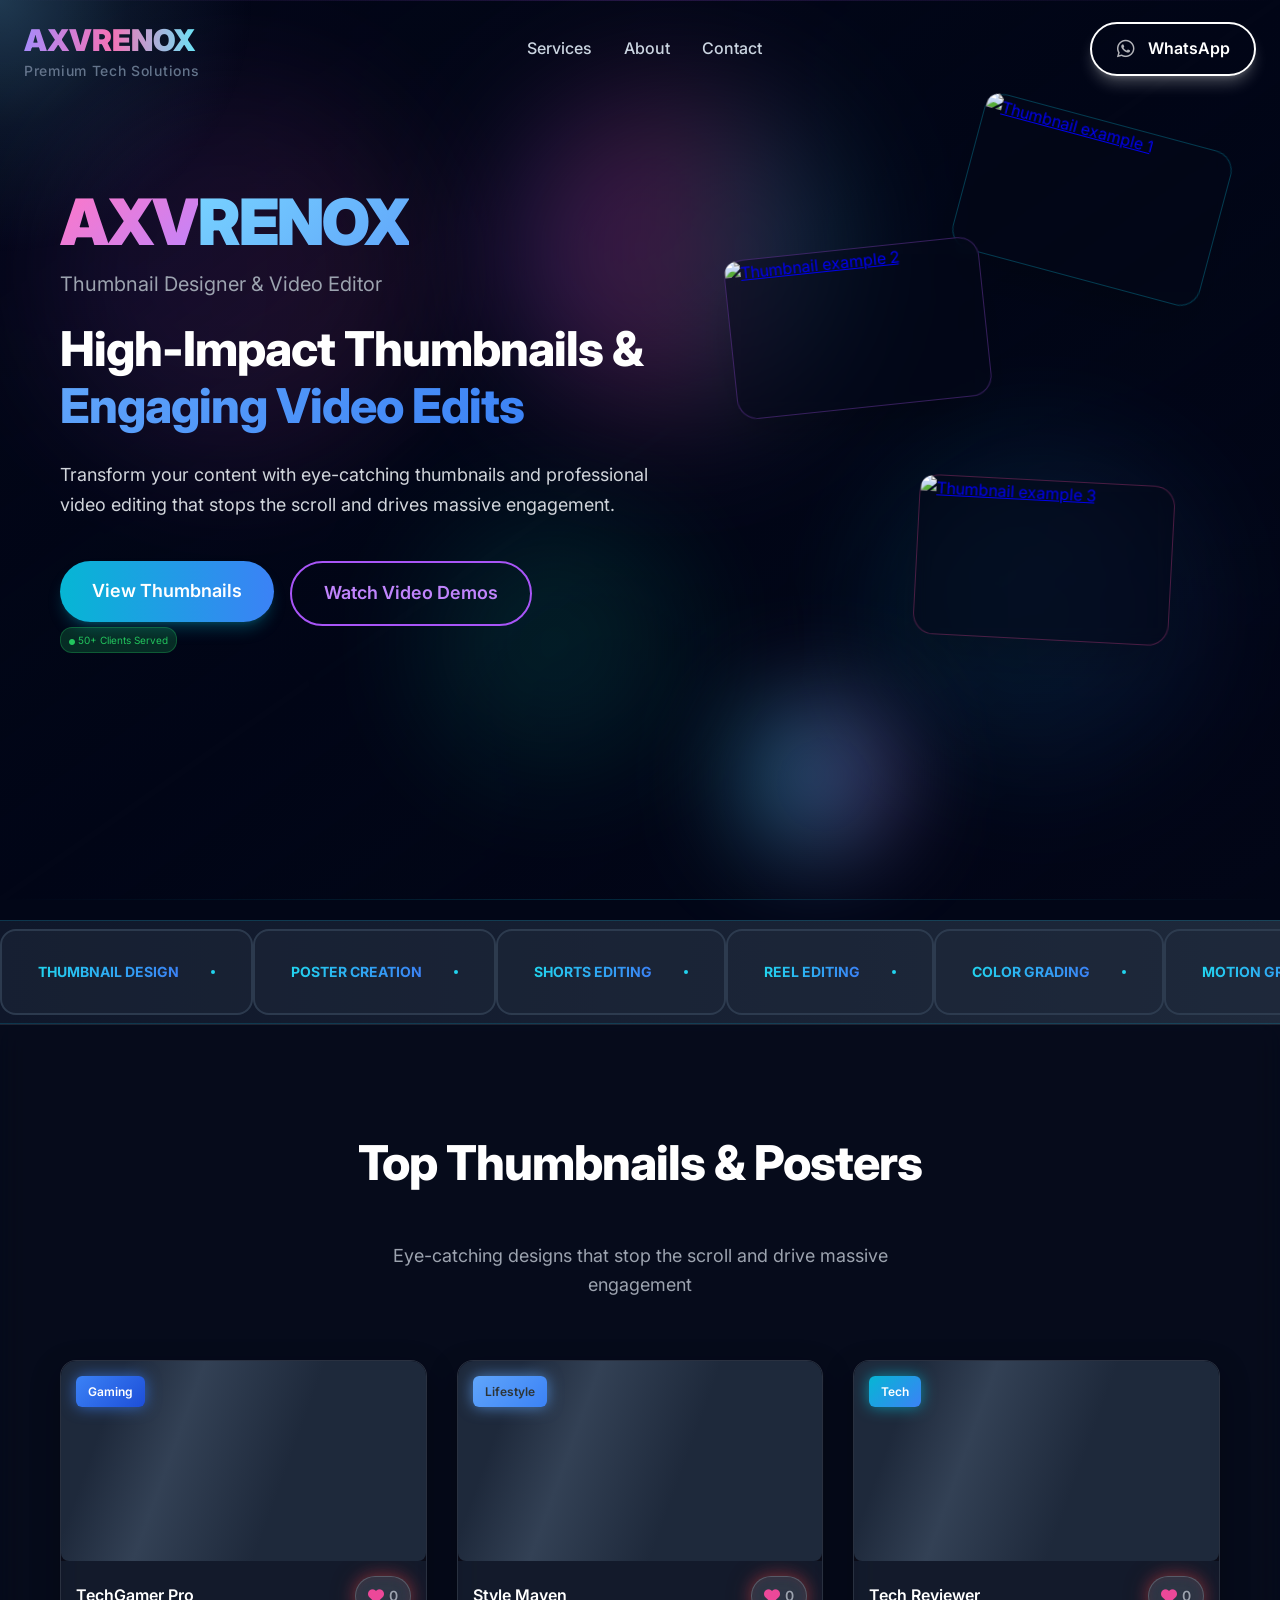
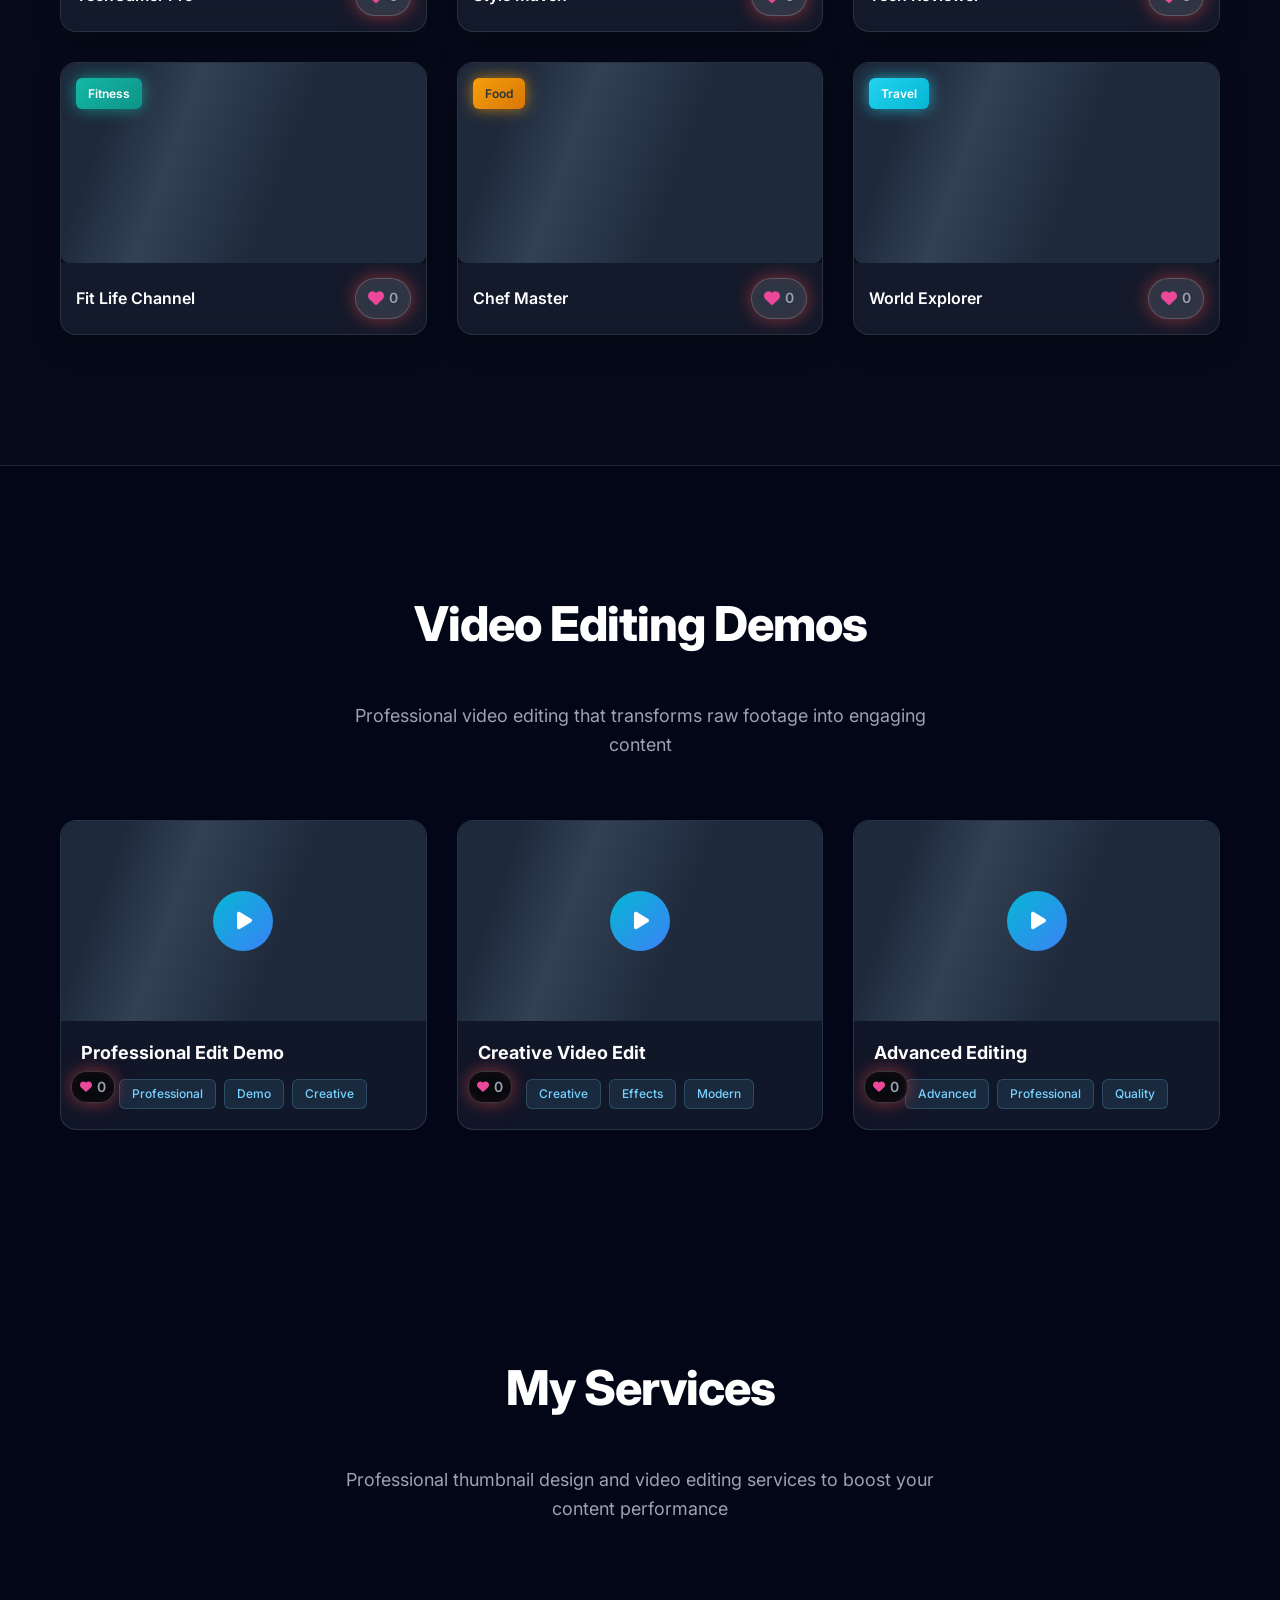
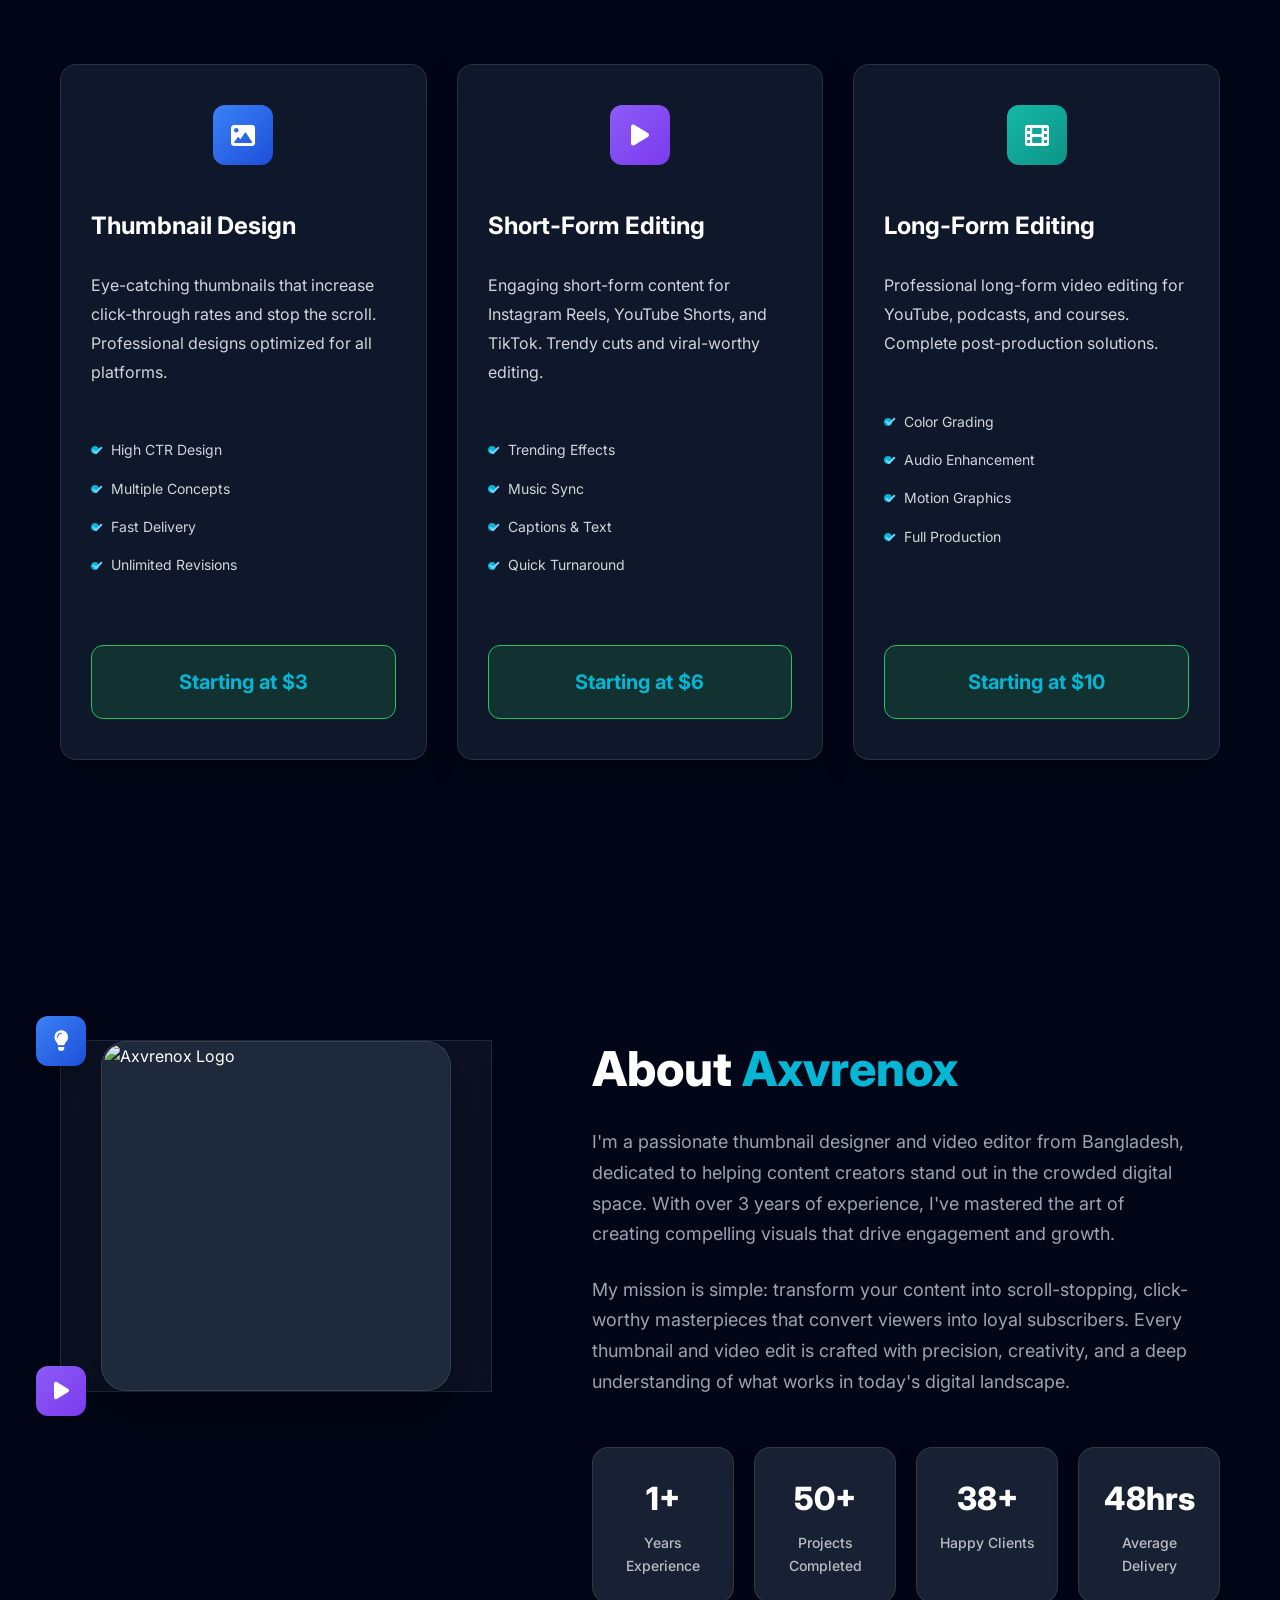
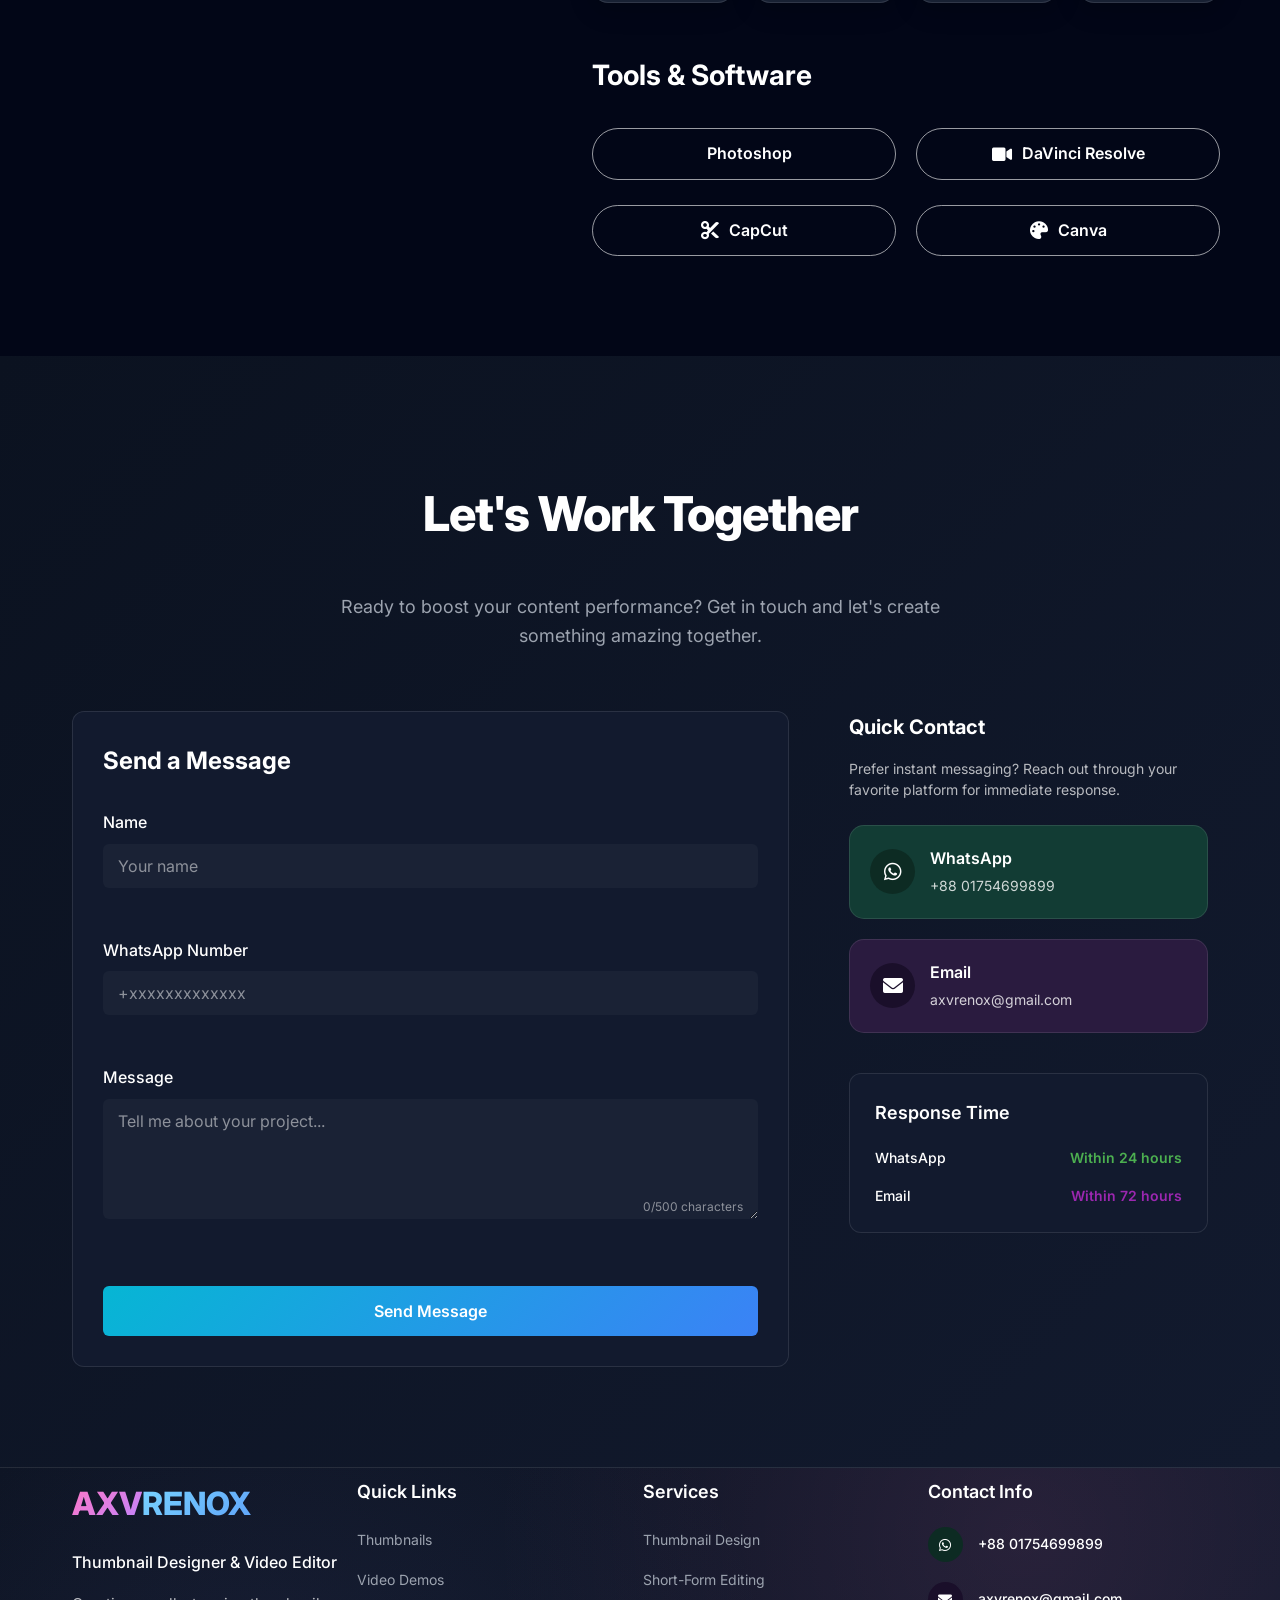
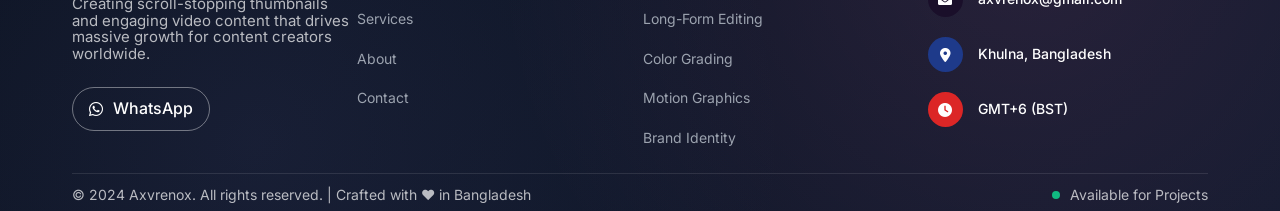
==== index.html @ 0a717daa "Update index.html" ====
<!DOCTYPE html>
<html lang="en">
<head>
    <meta charset="UTF-8">
    <meta name="viewport" content="width=device-width, initial-scale=1.0">
    <title>AXVRENOX - Premium Tech Solutions</title>
    <link rel="stylesheet" href="styles.css">
    <link rel="stylesheet" href="https://cdnjs.cloudflare.com/ajax/libs/font-awesome/6.0.0-beta3/css/all.min.css">
    <link href="https://fonts.googleapis.com/css2?family=Inter:wght@300;400;500;600;700;800;900&display=swap" rel="stylesheet">
</head>
<body>
    <div class="cursor-light"></div>
    <!-- Background Effects & Design Elements -->
    <div class="background-container">
        <!-- Gradient Orbs/Blobs -->
        <div class="fixed inset-0 overflow-hidden pointer-events-none">
            <div class="orb orb-1"></div>
            <div class="orb orb-2"></div>
            <div class="orb orb-3"></div>
    </div>
    
        <!-- Floating Particles - Device Optimized -->
        <div id="floating-particles-container" class="particles-container"></div>

        <!-- Overlay Gradients -->
        <div class="overlay-gradient-1"></div>
        <div class="overlay-gradient-2"></div>

        <!-- Light Effects & Lines -->
        <div class="light-line-top"></div>
        <div class="light-line-bottom"></div>

        <!-- Additional Glow Effects -->
        <div class="fixed pointer-events-none z-30 mix-blend-screen">
            <div class="glow-effect-1"></div>
        </div>
        <div class="fixed pointer-events-none z-31 mix-blend-plus-lighter">
            <div class="glow-effect-2"></div>
        </div>
    </div>
    
    <!-- Header Section -->
    <header class="fixed-header">
        <div class="header-container">
            <div class="header-content">
                <!-- Logo Section -->
                <div class="logo-section">
                    <div class="logo-main-text">
                        AXVRENOX
                    </div>
                    <div class="logo-sub-text">
                        Premium Tech Solutions
                    </div>
                </div>

                <!-- Navigation Menu - Desktop -->
                <nav class="nav-menu desktop-menu">
                    <a href="#services" class="nav-link">
                        services
                        <div class="nav-underline"></div>
                    </a>
                    <a href="#about" class="nav-link">
                        about
                        <div class="nav-underline"></div>
                    </a>
                    <a href="#contact" class="nav-link">
                        contact
                        <div class="nav-underline"></div>
                    </a>
                </nav>

                <!-- WhatsApp Button -->
                <a href="https://wa.me/8801754699899" class="btn-whatsapp" target="_blank">
                    <i class="fab fa-whatsapp"></i>
                    <span>WhatsApp</span>
                </a>
                
                <!-- Mobile Menu Button -->
                <button 
                    id="mobile-menu-button"
                    class="mobile-menu-button">
                    <i class="fas fa-bars" id="menu-icon"></i>
                </button>
            </div>
        </div>
        
        <!-- Mobile Menu Dropdown -->
        <div id="mobile-menu" class="mobile-menu-dropdown">
            <div class="mobile-menu-content">
                <a href="#services" class="mobile-nav-link">Services</a>
                <a href="#about" class="mobile-nav-link">About</a>
                <a href="#contact" class="mobile-nav-link">Contact</a>
                <a href="https://wa.me/8801754699899" class="mobile-nav-link whatsapp-link">
                    <i class="fab fa-whatsapp"></i> WhatsApp
                </a>
            </div>
        </div>
    </header>

    <!-- Hero Section -->
    <section class="hero">
        <div class="container">
            <div class="hero-content">
                <h2 class="hero-title"><span class="gradient-pink-purple">AXV</span><span class="gradient-sky-blue">RENOX</span></h2>
                <p class="hero-subtitle">Thumbnail Designer & Video Editor</p>
                <h3 class="hero-heading">High-Impact Thumbnails & <span class="gradient-blue">Engaging Video Edits</span></h3>
                <p class="hero-text">Transform your content with eye-catching thumbnails and professional video editing that stops the scroll and drives massive engagement.</p>
                <div class="hero-buttons">
                    <a href="#top-thumbnails" class="btn btn-primary">View Thumbnails</a>
                    <a href="#video-demos" class="btn btn-outline">Watch Video Demos</a>
                </div>
                <div class="clients-tag">
                    <span><i class="fas fa-circle"></i> 50+ Clients Served</span>
                </div>
            </div>
            <div class="hero-images">
                <div class="hero-image-card hero-image-1">
                  <a
                  href="javascript:void(0);"
                  data-link="https://github.com/mdismailkhanmahi-droid/Axvrenox-wob/blob/feb5a47e64f06a3850d1d74bdf012735489183fc/jb.png"
                    ><img
                      src="jb.png"
                      alt="Thumbnail example 1"
                  /></a>
                </div>
                <div class="hero-image-card hero-image-2">
                   <a href="javascript:void(0);"
                  data-link="https://github.com/mdismailkhanmahi-droid/Axvrenox-wob/blob/main/kk.png?raw=true"
                    ><img src="kk.png?raw=true" alt="Thumbnail example 2"
                  /></a>
                </div>
                <div class="hero-image-card hero-image-3">
                  <a  href="javascript:void(0);"
                  data-link="https://github.com/mdismailkhanmahi-droid/Axvrenox-wob/blob/main/vs.jpg?raw=true"
                    ><img src="vs.jpg?raw=true" alt="Thumbnail example 3"
                  /></a>
              </div>
            </div>
        </div>
    </section>

    <!-- Scrolling Services Banner -->
    <section class="scrolling-banner">
        <div class="scrolling-content">
            <div class="scrolling-text">
                <div class="service-item">
                    <span>THUMBNAIL DESIGN</span>
                    <div class="separator-dot"></div>
                </div>
                <div class="service-item">
                    <span>POSTER CREATION</span>
                    <div class="separator-dot"></div>
                </div>
                <div class="service-item">
                    <span>SHORTS EDITING</span>
                    <div class="separator-dot"></div>
                </div>
                <div class="service-item">
                    <span>REEL EDITING</span>
                    <div class="separator-dot"></div>
                </div>
                <div class="service-item">
                    <span>COLOR GRADING</span>
                    <div class="separator-dot"></div>
                </div>
                <div class="service-item">
                    <span>MOTION GRAPHICS</span>
                    <div class="separator-dot"></div>
                </div>
                <div class="service-item">
                    <span>BRAND IDENTITY</span>
                    <div class="separator-dot"></div>
                </div>
                <div class="service-item">
                    <span>SOCIAL MEDIA CONTENT</span>
                    <div class="separator-dot"></div>
                </div>
                <!-- Duplicate for seamless loop -->
                <div class="service-item">
                    <span>THUMBNAIL DESIGN</span>
                    <div class="separator-dot"></div>
                </div>
                <div class="service-item">
                    <span>POSTER CREATION</span>
                    <div class="separator-dot"></div>
                </div>
                <div class="service-item">
                    <span>SHORTS EDITING</span>
                    <div class="separator-dot"></div>
                </div>
                <div class="service-item">
                    <span>REEL EDITING</span>
                    <div class="separator-dot"></div>
                </div>
                <div class="service-item">
                    <span>COLOR GRADING</span>
                    <div class="separator-dot"></div>
                </div>
                <div class="service-item">
                    <span>MOTION GRAPHICS</span>
                    <div class="separator-dot"></div>
                </div>
                <div class="service-item">
                    <span>BRAND IDENTITY</span>
                    <div class="separator-dot"></div>
                </div>
                <div class="service-item">
                    <span>SOCIAL MEDIA CONTENT</span>
                    <div class="separator-dot"></div>
                </div>
            </div>
        </div>
    </section>

    <!-- Top Thumbnails Section -->
    <section id="top-thumbnails" class="top-thumbnails">
        <div class="container">
            <h2 class="section-title">Top Thumbnails & Posters</h2>
            <p class="section-subtitle">Eye-catching designs that stop the scroll and drive massive engagement</p>
            <div class="thumbnails-grid sm:grid-cols-1 md:grid-cols-1 lg:grid-cols-3">
                <!-- Row 1 -->
                <div class="thumbnail-card" onclick="openModal(this.getAttribute('data-link'))" data-link="https://github.com/mdismailkhanmahi-droid/Axvrenox-wob/blob/7a96f63a752655a8f21c5dde5aff8fd0759fa363/2.png">
                    <div class="category-tag gaming">Gaming</div>
                    <div class="thumbnail-image">
                        <div class="thumbnail-placeholder"></div>
                        <img src="2.png" alt="Gaming Thumbnail" loading="lazy" onload="this.classList.add('loaded')">
                    </div>
                    <div class="thumbnail-info">
                        <h3 class="thumbnail-title">TechGamer Pro</h3>
                        <div class="like-count" onclick="likePost(event, 0)">
                            <i class="fas fa-heart"></i>
                            <span id="like-count-0">0</span>
                        </div>
                    </div>
                </div>

                <div class="thumbnail-card" onclick="openModal(this.getAttribute('data-link'))" data-link="https://github.com/mdismailkhanmahi-droid/Axvrenox-wob/blob/7a96f63a752655a8f21c5dde5aff8fd0759fa363/pp.png">
                    <div class="category-tag lifestyle">Lifestyle</div>
                    <div class="thumbnail-image">
                        <div class="thumbnail-placeholder"></div>
                        <img src="pp.png" alt="Lifestyle Thumbnail" loading="lazy" onload="this.classList.add('loaded')">
                    </div>
                    <div class="thumbnail-info">
                        <h3 class="thumbnail-title">Style Maven</h3>
                        <div class="like-count" onclick="likePost(event, 1)">
                            <i class="fas fa-heart"></i>
                            <span id="like-count-1">0</span>
                        </div>
                    </div>
                </div>

                <div class="thumbnail-card" onclick="openModal(this.getAttribute('data-link'))" data-link="images/tech-review-placeholder.png">
                    <div class="category-tag tech">Tech</div>
                    <div class="thumbnail-image">
                        <div class="thumbnail-placeholder"></div>
                        <img src="images/tech-review-placeholder.png" alt="Tech Thumbnail" loading="lazy" onload="this.classList.add('loaded')">
                    </div>
                    <div class="thumbnail-info">
                        <h3 class="thumbnail-title">Tech Reviewer</h3>
                        <div class="like-count" onclick="likePost(event, 2)">
                            <i class="fas fa-heart"></i>
                            <span id="like-count-2">0</span>
                        </div>
                    </div>
                </div>

                <!-- Row 2 -->
                <div class="thumbnail-card" onclick="openModal(this.getAttribute('data-link'))" data-link="images/lifestyle-placeholder.png">
                    <div class="category-tag fitness">Fitness</div>
                    <div class="thumbnail-image">
                        <div class="thumbnail-placeholder"></div>
                        <img src="images/lifestyle-placeholder.png" alt="Fitness Thumbnail" loading="lazy" onload="this.classList.add('loaded')">
                    </div>
                    <div class="thumbnail-info">
                        <h3 class="thumbnail-title">Fit Life Channel</h3>
                        <div class="like-count" onclick="likePost(event, 3)">
                            <i class="fas fa-heart"></i>
                            <span id="like-count-3">0</span>
                        </div>
                    </div>
                </div>

                <div class="thumbnail-card" onclick="openModal(this.getAttribute('data-link'))" data-link="images/2.png">
                    <div class="category-tag food">Food</div>
                    <div class="thumbnail-image">
                        <div class="thumbnail-placeholder"></div>
                        <img src="images/2.png" alt="Food Thumbnail" loading="lazy" onload="this.classList.add('loaded')">
                    </div>
                    <div class="thumbnail-info">
                        <h3 class="thumbnail-title">Chef Master</h3>
                        <div class="like-count" onclick="likePost(event, 4)">
                            <i class="fas fa-heart"></i>
                            <span id="like-count-4">0</span>
                        </div>
                    </div>
                </div>

                <div class="thumbnail-card" onclick="openModal(this.getAttribute('data-link'))" data-link="images/pp.png">
                    <div class="category-tag travel">Travel</div>
                    <div class="thumbnail-image">
                        <div class="thumbnail-placeholder"></div>
                        <img src="images/pp.png" alt="Travel Thumbnail" loading="lazy" onload="this.classList.add('loaded')">
                    </div>
                    <div class="thumbnail-info">
                        <h3 class="thumbnail-title">World Explorer</h3>
                        <div class="like-count" onclick="likePost(event, 5)">
                            <i class="fas fa-heart"></i>
                            <span id="like-count-5">0</span>
                        </div>
                    </div>
                </div>
            </div>
        </div>
    </section>

    <!-- Video Editing Demos Section -->
    <section class="video-demos" id="video-demos">
        <div class="container">
            <h2 class="section-title">Video Editing Demos</h2>
            <p class="section-subtitle">Professional video editing that transforms raw footage into engaging content</p>
            <div class="videos-grid">
                <div class="video-card">
                    <div class="video-thumbnail" onclick="playVideo('https://youtube.com/shorts/bL-5ojHOHUE?si=oWGAXgyqFNKCxEkW')">
                        <div class="video-placeholder"></div>
                        <img src="https://img.youtube.com/vi/bL-5ojHOHUE/maxresdefault.jpg" alt="Video Thumbnail" style="width:100%; height:100%; object-fit:cover;" loading="lazy" onload="this.classList.add('loaded')">


                        <div class="play-button">
                            <i class="fas fa-play"></i>
                        </div>
                        <div class="video-duration">1:23</div>
                    </div>
                    <div class="video-info">
                        <div class="like-count video-like" onclick="likePost(event, 6)">
                            <i class="fas fa-heart"></i>
                            <span id="like-count-6">0</span>
                        </div>
                        <h3 class="video-title">Professional Edit Demo</h3>
                        <div class="video-tags">
                            <span class="tag">Professional</span>
                            <span class="tag">Demo</span>
                            <span class="tag">Creative</span>
                        </div>
                    </div>
                </div>

                <div class="video-card">
                    <div class="video-thumbnail" onclick="playVideo('https://www.youtube.com/embed/i5uyH2Z-vLc?autoplay=1')">
                        <div class="video-placeholder"></div>
                        <img src="https://img.youtube.com/vi/i5uyH2Z-vLc/maxresdefault.jpg" alt="Video Thumbnail" style="width:100%; height:100%; object-fit:cover;" loading="lazy" onload="this.classList.add('loaded')">


                        <div class="play-button">
                            <i class="fas fa-play"></i>
                        </div>
                        <div class="video-duration">1:23</div>
                    </div>
                    <div class="video-info">
                        <div class="like-count video-like" onclick="likePost(event, 7)">
                            <i class="fas fa-heart"></i>
                            <span id="like-count-7">0</span>
                        </div>
                        <h3 class="video-title">Creative Video Edit</h3>
                        <div class="video-tags">
                            <span class="tag">Creative</span>
                            <span class="tag">Effects</span>
                            <span class="tag">Modern</span>
                        </div>
                    </div>
                </div>

                <div class="video-card">
                    <div class="video-thumbnail" onclick="playVideo('https://www.youtube.com/embed/i5uyH2Z-vLc?autoplay=1')">
                        <div class="video-placeholder"></div>
                        <img src="https://img.youtube.com/vi/i5uyH2Z-vLc/maxresdefault.jpg" alt="Video Thumbnail" style="width:100%; height:100%; object-fit:cover;" loading="lazy" onload="this.classList.add('loaded')">


                        <div class="play-button">
                            <i class="fas fa-play"></i>
                        </div>
                        <div class="video-duration">1:23</div>
                    </div>
                    <div class="video-info">
                        <div class="like-count video-like" onclick="likePost(event, 8)">
                            <i class="fas fa-heart"></i>
                            <span id="like-count-8">0</span>
                        </div>
                        <h3 class="video-title">Advanced Editing</h3>
                        <div class="video-tags">
                            <span class="tag">Advanced</span>
                            <span class="tag">Professional</span>
                            <span class="tag">Quality</span>
                        </div>
                    </div>
                </div>
            </div>
        </div>
    </section>

    <!-- My Services Section -->
    <section class="my-services" id="services">
        <div class="container">
            <h2 class="section-title">My Services</h2>
            <p class="section-subtitle">Professional thumbnail design and video editing services to boost your content performance</p>
            <div class="services-grid">
                <!-- Card 1: Thumbnail Design -->
                <div class="service-card">
                    <div class="service-icon thumbnail-icon">
                        <i class="fas fa-image"></i>
                    </div>
                    <h3 class="service-title">Thumbnail Design</h3>
                    <p class="service-description">Eye-catching thumbnails that increase click-through rates and stop the scroll. Professional designs optimized for all platforms.</p>
                    <ul class="service-features">
                        <li><i class="fas fa-circle"></i> High CTR Design</li>
                        <li><i class="fas fa-circle"></i> Multiple Concepts</li>
                        <li><i class="fas fa-circle"></i> Fast Delivery</li>
                        <li><i class="fas fa-circle"></i> Unlimited Revisions</li>
                    </ul>
                    <a href="https://wa.me/8801754699899?text=Hi! I'm interested in your Thumbnail Design service starting at $15. Please provide more details." target="_blank" class="service-price whatsapp-price-btn">
                        Starting at $3
                    </a>
                </div>

                <!-- Card 2: Short-Form Editing -->
                <div class="service-card">
                    <div class="service-icon short-form-icon">
                        <i class="fas fa-play"></i>
                    </div>
                    <h3 class="service-title">Short-Form Editing</h3>
                    <p class="service-description">Engaging short-form content for Instagram Reels, YouTube Shorts, and TikTok. Trendy cuts and viral-worthy editing.</p>
                    <ul class="service-features">
                        <li><i class="fas fa-circle"></i> Trending Effects</li>
                        <li><i class="fas fa-circle"></i> Music Sync</li>
                        <li><i class="fas fa-circle"></i> Captions & Text</li>
                        <li><i class="fas fa-circle"></i> Quick Turnaround</li>
                    </ul>
                    <a href="https://wa.me/8801754699899?text=Hi! I'm interested in your Short-Form Editing service starting at $25. Please provide more details." target="_blank" class="service-price whatsapp-price-btn">
                        Starting at $6
                    </a>
                </div>

                <!-- Card 3: Long-Form Editing -->
                <div class="service-card">
                    <div class="service-icon long-form-icon">
                        <i class="fas fa-film"></i>
                    </div>
                    <h3 class="service-title">Long-Form Editing</h3>
                    <p class="service-description">Professional long-form video editing for YouTube, podcasts, and courses. Complete post-production solutions.</p>
                    <ul class="service-features">
                        <li><i class="fas fa-circle"></i> Color Grading</li>
                        <li><i class="fas fa-circle"></i> Audio Enhancement</li>
                        <li><i class="fas fa-circle"></i> Motion Graphics</li>
                        <li><i class="fas fa-circle"></i> Full Production</li>
                    </ul>
                    <a href="https://wa.me/8801754699899?text=Hi! I'm interested in your Long-Form Editing service starting at $50. Please provide more details." target="_blank" class="service-price whatsapp-price-btn">
                        Starting at $10
                    </a>
                </div>
            </div>
        </div>
    </section>

    <!-- About Axvrenox Section -->
    <section class="about-axvrenox" id="about">
        <div class="container">
            <div class="about-content">
                <!-- Left Section: Profile Image -->
                <div class="profile-section">
                    <div class="profile-container">
                        <div class="profile-image">
                        
                            <img  src="logo 2_upscayl_5x_upscayl-standard-4x.png" alt="Axvrenox Logo" class="profile-logo">
                            
                        </div>
                        <!-- Floating Icons -->
                        <div class="floating-icon top-left">
                            <i class="fas fa-lightbulb"></i>
                        </div>
                        <div class="floating-icon bottom-left">
                            <i class="fas fa-play"></i>
                        </div>
                    </div>
                </div>

                <!-- Right Section: Content -->
                <div class="about-text-section">
                    <h2 class="about-title">About <span class="highlight-name">Axvrenox</span></h2>
                    <p class="about-paragraph">I'm a passionate thumbnail designer and video editor from Bangladesh, dedicated to helping content creators stand out in the crowded digital space. With over 3 years of experience, I've mastered the art of creating compelling visuals that drive engagement and growth.</p>
                    <p class="about-paragraph">My mission is simple: transform your content into scroll-stopping, click-worthy masterpieces that convert viewers into loyal subscribers. Every thumbnail and video edit is crafted with precision, creativity, and a deep understanding of what works in today's digital landscape.</p>

                    <!-- Stats Section -->
                    <div class="stats-section">
                        <div class="stats-grid">
                            <div class="stat-card">
                                <div class="stat-number">1+</div>
                                <div class="stat-description">Years Experience</div>
                            </div>
                            <div class="stat-card">
                                <div class="stat-number">50+</div>
                                <div class="stat-description">Projects Completed</div>
                            </div>
                            <div class="stat-card">
                                <div class="stat-number">38+</div>
                                <div class="stat-description">Happy Clients</div>
                            </div>
                            <div class="stat-card">
                                <div class="stat-number">48hrs</div>
                                <div class="stat-description">Average Delivery</div>
                            </div>
                        </div>
                    </div>

                    <!-- Tools & Software Section -->
                    <div class="tools-section">
                        <h3 class="tools-title">Tools & Software</h3>
                        <div class="tools-grid">
                            <div class="tool-pill photoshop">
                                <i class="fab fa-adobe"></i>
                                <span>Photoshop</span>
                            </div>
                            <div class="tool-pill davinci">
                                <i class="fas fa-video"></i>
                                <span>DaVinci Resolve</span>
                            </div>
                            <div class="tool-pill capcut">
                                <i class="fas fa-cut"></i>
                                <span>CapCut</span>
                            </div>
                            <div class="tool-pill canva">
                                <i class="fas fa-palette"></i>
                                <span>Canva</span>
                            </div>
                        </div>
                    </div>
                </div>
            </div>
        </div>
    </section>

    <!-- Contact Section - Mobile Optimized -->
    <section class="contact-section" id="contact">
        <div class="container sm:px-4 md:px-6 lg:px-8">
            <h2 class="section-title sm:text-center">Let's Work Together</h2>
            <p class="section-subtitle sm:text-center">Ready to boost your content performance? Get in touch and let's create something amazing together.</p>
            
            <div class="contact-content sm:grid-cols-1 md:grid-cols-2 lg:grid-cols-2">
                <!-- Left Column: Contact Form -->
                <div class="contact-form-column sm:w-full">
                    <div class="contact-form-container">
                        <h3 class="form-title sm:text-center md:text-left">Send a Message</h3>
                        <form id="contact-form" class="contact-form">
                            <div class="form-group sm:py-2">
                                <label for="name">Name</label>
                                <input type="text" id="name" name="name" placeholder="Your name" required class="sm:w-full">
                            </div>
                            <div class="form-group sm:py-2">
                                <label for="whatsapp">WhatsApp Number</label>
                                <input type="tel" id="whatsapp" name="whatsapp" placeholder="+xxxxxxxxxxxxx" required class="sm:w-full">
                            </div>
                            <div class="form-group sm:py-2">
                                <label for="message">Message</label>
                                <div class="textarea-container sm:w-full">
                                    <textarea id="message" name="message" placeholder="Tell me about your project..." maxlength="500" required class="sm:w-full"></textarea>
                                    <div class="char-counter">0/500 characters</div>
                                </div>
                            </div>
                            <button type="button" id="send-button" class="send-button sm:w-full md:w-auto">Send Message</button>
                        </form>
                    </div>
                </div>

                <!-- Right Column: Quick Contact & Response Time -->
                <div class="contact-info-column sm:w-full sm:mt-6">
                    <!-- Quick Contact Section -->
                    <div class="quick-contact">
                        <h3 class="quick-contact-title sm:text-center md:text-left">Quick Contact</h3>
                        <p class="quick-contact-subtext sm:text-center md:text-left">Prefer instant messaging? Reach out through your favorite platform for immediate response.</p>
                        
                        <div class="contact-cards sm:flex-col md:flex-row">
                            <!-- WhatsApp Card -->
                            <a href="https://wa.me/8801754699899" target="_blank" class="contact-card whatsapp-card sm:w-full md:w-auto">
                                <div class="contact-icon whatsapp-icon">
                                    <i class="fab fa-whatsapp"></i>
                                </div>
                                <div class="contact-details">
                                    <div class="contact-label">WhatsApp</div>
                                    <div class="contact-value">+88 01754699899</div>
                                </div>
                            </a>

                            <!-- Email Card -->
                            <a href="https://mail.google.com/mail/u/0/?tab=rm&ogbl#inbox?compose=PNRMKdprppCNspjzkqkRJxtVhgZhTcTTrwplGgpwcbpRbsHtxlvXXzFJrjjsFNWztrnfKbqrvgwccSB" class="contact-card email-card sm:w-full md:w-auto sm:mt-4 md:mt-0">
                                <div class="contact-icon email-icon">
                                    <i class="fas fa-envelope"></i>
                                </div>
                                <div class="contact-details">
                                    <div class="contact-label">Email</div>
                                    <div class="contact-value">axvrenox@gmail.com</div>
                                </div>
                            </a>
                        </div>
                    </div>

                    <!-- Response Time Box -->
                    <div class="response-time-box">
                        <h3 class="response-time-title">Response Time</h3>
                        <div class="response-time-rows">
                            <div class="response-time-row">
                                <span class="response-platform">WhatsApp</span>
                                <span class="response-time whatsapp-time">Within 24 hours</span>
                            </div>
                            <div class="response-time-row">
                                <span class="response-platform">Email</span>
                                <span class="response-time email-time">Within 72 hours</span>
                            </div>
                        </div>
                    </div>
                </div>
            </div>
        </div>
    </section>

    <!-- Footer Section - Mobile Optimized -->
    <footer class="footer">
        <div class="container sm:px-4 md:px-6 lg:px-8">
            <div class="footer-main sm:grid-cols-1 md:grid-cols-2 lg:grid-cols-4">
                <!-- Left Column: Company Info -->
                <div class="footer-column company-info sm:w-full sm:text-center md:text-left">
                    <h3 class="footer-logo"><span class="gradient-pink-purple">AXV</span><span class="gradient-sky-blue">RENOX</span></h3>
                    <p class="footer-subtitle">Thumbnail Designer & Video Editor</p>
                    <p class="footer-description">Creating scroll-stopping thumbnails and engaging video content that drives massive growth for content creators worldwide.</p>
                    <a href="https://wa.me/8801754699899" target="_blank" class="footer-whatsapp-btn sm:w-full md:w-auto">
                        <i class="fab fa-whatsapp"></i>
                        WhatsApp
                    </a>
                </div>

                <!-- Middle Column: Quick Links -->
                <div class="footer-column quick-links sm:w-full sm:text-center md:text-left sm:mt-6 md:mt-0">
                    <h4 class="footer-heading">Quick Links</h4>
                    <ul class="footer-links sm:flex sm:flex-wrap sm:justify-center md:block">
                        <li class="sm:px-2 md:px-0"><a href="#top-thumbnails">Thumbnails</a></li>
                        <li class="sm:px-2 md:px-0"><a href="#video-demos">Video Demos</a></li>
                        <li class="sm:px-2 md:px-0"><a href="#services">Services</a></li>
                        <li class="sm:px-2 md:px-0"><a href="#about">About</a></li>
                        <li class="sm:px-2 md:px-0"><a href="#contact">Contact</a></li>
                    </ul>
                </div>

                <!-- Right Column: Services -->
                <div class="footer-column services-links sm:w-full sm:text-center md:text-left sm:mt-6 md:mt-0">
                    <h4 class="footer-heading">Services</h4>
                    <ul class="footer-links sm:flex sm:flex-wrap sm:justify-center md:block">
                        <li class="sm:px-2 md:px-0"><a href="#">Thumbnail Design</a></li>
                        <li class="sm:px-2 md:px-0"><a href="#">Short-Form Editing</a></li>
                        <li class="sm:px-2 md:px-0"><a href="#">Long-Form Editing</a></li>
                        <li class="sm:px-2 md:px-0"><a href="#">Color Grading</a></li>
                        <li class="sm:px-2 md:px-0"><a href="#">Motion Graphics</a></li>
                        <li class="sm:px-2 md:px-0"><a href="#">Brand Identity</a></li>
                    </ul>
                </div>

                <!-- Far Right Column: Contact Info -->
                <div class="footer-column contact-info sm:w-full sm:text-center md:text-left sm:mt-6 md:mt-0">
                    <h4 class="footer-heading">Contact Info</h4>
                    <div class="contact-info-items sm:flex sm:flex-col sm:items-center md:items-start">
                        <a href="https://wa.me/8801754699899" target="_blank" class="contact-item">
                            <div class="contact-icon whatsapp-icon">
                                <i class="fab fa-whatsapp"></i>
                            </div>
                            <span>+88 01754699899</span>
                        </a>
                        <div class="contact-item">
                            <div class="contact-icon email-icon">
                                <i class="fas fa-envelope"></i>
                            </div>
                            <span>axvrenox@gmail.com</span>
                        </div>
                        <div class="contact-item">
                            <div class="contact-icon location-icon">
                                <i class="fas fa-map-marker-alt"></i>
                            </div>
                            <span>Khulna, Bangladesh</span>
                        </div>
                        <div class="contact-item">
                            <div class="contact-icon timezone-icon">
                                <i class="fas fa-clock"></i>
                            </div>
                            <span>GMT+6 (BST)</span>
                        </div>
                    </div>
                </div>
            </div>

            <!-- Footer Bottom Line -->
            <div class="footer-bottom sm:flex-col md:flex-row sm:text-center md:text-left">
                <div class="footer-copyright">
                    &copy; 2024 Axvrenox. All rights reserved. | Crafted with &hearts; in Bangladesh
                </div>
                <div class="footer-status">
                    <span class="status-dot"></span>
                    Available for Projects
                </div>
            </div>
        </div>
    </footer>

    <!-- Scroll to Top Button -->
    <a href="#" class="scroll-to-top">
        <i class="fas fa-arrow-up"></i>
    </a>

    <script>
        // Create light particles and floating effects
        document.addEventListener('DOMContentLoaded', function() {
            const particlesContainer = document.getElementById('floating-particles-container');
            if (particlesContainer) {
                const numParticles = 30;
                for (let i = 0; i < numParticles; i++) {
                    let particle = document.createElement('div');
                    particle.classList.add('floating-particle');
                    particle.style.left = `${Math.random() * 100}%`;
                    particle.style.top = `${Math.random() * 100}%`;
                    particle.style.animationDelay = `${Math.random() * 20}s`;
                    particle.style.animationDuration = `${Math.random() * 10 + 15}s`;
                    particlesContainer.appendChild(particle);
                }
            }

            // Character counter for message textarea
            const messageTextarea = document.getElementById('message');
            const charCounter = document.querySelector('.char-counter');
            
            if (messageTextarea && charCounter) {
                messageTextarea.addEventListener('input', function() {
                    const currentLength = this.value.length;
                    charCounter.textContent = `${currentLength}/500 characters`;
                });
            }

            // Cursor light effect
            const cursorLight = document.querySelector('.cursor-light');
            if (cursorLight) {
                document.addEventListener('mousemove', function(e) {
                    cursorLight.style.left = e.clientX + 'px';
                    cursorLight.style.top = e.clientY + 'px';
                });
            }

            // Header scroll effect
            const header = document.querySelector('.fixed-header');
            if (header) {
                window.addEventListener('scroll', function() {
                    if (window.scrollY > 50) {
                        header.classList.add('scrolled');
                    } else {
                        header.classList.remove('scrolled');
                    }
                });
            }

            // Contact form submission with mailto
            const sendButton = document.getElementById('send-button');

            if (sendButton) {
                sendButton.addEventListener('click', function() {
                    const name = document.getElementById('name').value.trim();
                    const whatsapp = document.getElementById('whatsapp').value.trim();
                    const message = document.getElementById('message').value.trim();

                    if (name === '' || whatsapp === '' || message === '') {
                        alert('Please fill out all fields before sending.');
                        return;
                    }

                    // Clean WhatsApp number (remove spaces, dashes, etc.)
                    const cleanNumber = whatsapp.replace(/[^\d+]/g, '');
                    
                    // Construct WhatsApp message
                    const whatsappMessage = `Hi! My name is ${name}.\n\n${message}\n\nMy WhatsApp: ${whatsapp}`;
                    
                    // Create WhatsApp link to your number
                    const whatsappLink = `https://wa.me/8801754699899?text=${encodeURIComponent(whatsappMessage)}`;
                    
                    // Open WhatsApp
                    window.open(whatsappLink, '_blank');
                });
            }

            // Smooth scroll for in-page anchor links
            const anchorLinks = document.querySelectorAll('a[href^="#"]');
            anchorLinks.forEach(link => {
                link.addEventListener('click', function(e) {
                    const targetId = this.getAttribute('href');
                    if (targetId && targetId.length > 1) {
                        const targetEl = document.querySelector(targetId);
                        if (targetEl) {
                            e.preventDefault();
                            targetEl.scrollIntoView({ behavior: 'smooth', block: 'start' });
                        }
                    }
                });
            });

            // Scroll to top button functionality
            const scrollToTopBtn = document.querySelector('.scroll-to-top');

            if (scrollToTopBtn) {
                window.addEventListener('scroll', () => {
                    if (window.scrollY > 300) {
                        scrollToTopBtn.classList.add('visible');
                    } else {
                        scrollToTopBtn.classList.remove('visible');
                    }
                });

                // The existing smooth scroll handler doesn't cover href="#", so this is safe.
                scrollToTopBtn.addEventListener('click', (e) => {
                    e.preventDefault();
                    window.scrollTo({
                        top: 0,
                        behavior: 'smooth'
                    });
                });
            }
        });
    </script>
    <!-- Image Modal -->
    <div id="imageModal" class="modal" onclick="closeModal()">
        <div class="modal-content">
            <span class="close" onclick="closeModal()">&times;</span>
            <img id="modalImage" src="" alt="Large view" onclick="toggleZoom(event)">
        </div>
    </div>

    <script>
        let isZoomed = false;

        function openModal(imageSrc) {
            const modal = document.getElementById('imageModal');
            const modalImg = document.getElementById('modalImage');
            modal.style.display = 'block';
            
            // Handle invalid URLs
            if (!imageSrc || imageSrc === 'http/jgy6vt6f/huvy67f') {
                console.error('Invalid image source:', imageSrc);
                imageSrc = 'images/placeholder.txt'; // Fallback to placeholder
            }
            
            // Process GitHub URLs to get raw content
            if (imageSrc && imageSrc.includes('github.com') && !imageSrc.includes('raw.true')) {
                // Convert GitHub blob URLs to raw URLs
                imageSrc = imageSrc.replace('github.com', 'raw.githubusercontent.com')
                                  .replace('/blob/', '/');
            }
            
            modalImg.src = imageSrc;
            isZoomed = false;
            modalImg.style.transform = 'scale(1)';
            modalImg.style.cursor = 'zoom-in';
            
            // Set modal to full screen
            modal.style.width = '100%';
            modal.style.height = '100%';
            modal.style.backgroundColor = 'rgba(0, 0, 0, 0.9)';
            
            // Center the image
            modalImg.style.position = 'absolute';
            modalImg.style.top = '50%';
            modalImg.style.left = '50%';
            modalImg.style.transform = 'translate(-50%, -50%)';
            modalImg.style.maxHeight = '90vh';
            modalImg.style.maxWidth = '90vw';
        }

        function closeModal() {
            const modal = document.getElementById('imageModal');
            const modalContent = modal.querySelector('.modal-content');
            
            // Stop video playback if there's an iframe
            const iframe = modalContent.querySelector('iframe');
            if (iframe) {
                // Store the current src for reference
                const currentSrc = iframe.src;
                
                // Clear the src to stop playback
                iframe.src = '';
                
                // Optionally restore the src without autoplay for cached reference
                // This is commented out as we don't need to restore it when closing
                // iframe.src = currentSrc.replace('autoplay=1', 'autoplay=0');
            }
            
            modal.style.display = 'none';
            isZoomed = false;
        }

        function toggleZoom(event) {
            event.stopPropagation();
            const modalImg = document.getElementById('modalImage');
            const rect = modalImg.getBoundingClientRect();
            
            // Calculate mouse position relative to image
            const x = ((event.clientX - rect.left) / rect.width) * 100;
            const y = ((event.clientY - rect.top) / rect.height) * 100;
            
            if (!isZoomed) {
                modalImg.style.transform = 'scale(2)';
                modalImg.style.transformOrigin = `${x}% ${y}%`;
                modalImg.style.cursor = 'zoom-out';
                isZoomed = true;
            } else {
                modalImg.style.transform = 'scale(1)';
                modalImg.style.transformOrigin = 'center center';
                modalImg.style.cursor = 'zoom-in';
                isZoomed = false;
            }
        }

        // Like functionality - Unlimited likes allowed
        function likePost(event, postId) {
            event.stopPropagation(); // Prevent modal from opening
            
            const likeCountElement = document.getElementById(`like-count-${postId}`);
            const heartIcon = event.currentTarget.querySelector('i');
            
            // Get current count from localStorage or start at 0
            let currentCount = parseInt(localStorage.getItem(`likes-${postId}`) || '0');
            
            // Increment count
            currentCount++;
            
            // Update display
            likeCountElement.textContent = currentCount;
            
            // Save to localStorage - only save count, not user liked status
            localStorage.setItem(`likes-${postId}`, currentCount.toString());
            
            // Add heart animation
            heartIcon.style.color = '#ef4444';
            heartIcon.style.transform = 'scale(1.2)';
            
            setTimeout(() => {
                heartIcon.style.transform = 'scale(1)';
                // Reset heart color after animation
                setTimeout(() => {
                    heartIcon.style.color = '';
                }, 300);
            }, 200);
        }

        // Show warning message
        function showWarningMessage(message) {
            // Remove existing warning if any
            const existingWarning = document.getElementById('warning-message');
            if (existingWarning) {
                existingWarning.remove();
            }

            // Create warning element
            const warningDiv = document.createElement('div');
            warningDiv.id = 'warning-message';
            warningDiv.textContent = message;
            warningDiv.style.cssText = `
                position: fixed;
                top: 50%;
                left: 50%;
                transform: translate(-50%, -50%);
                background: rgba(239, 68, 68, 0.9);
                color: white;
                padding: 20px 30px;
                border-radius: 10px;
                font-size: 16px;
                font-weight: 600;
                z-index: 10000;
                box-shadow: 0 10px 30px rgba(0, 0, 0, 0.3);
                backdrop-filter: blur(10px);
                animation: fadeInOut 3s ease-in-out;
            `;

            document.body.appendChild(warningDiv);

            // Remove warning after 3 seconds
            setTimeout(() => {
                if (warningDiv) {
                    warningDiv.remove();
                }
            }, 3000);
        }

        // Load like counts on page load
        document.addEventListener('DOMContentLoaded', function() {
            // Load like counts
            for (let i = 0; i < 9; i++) {
                const savedCount = localStorage.getItem(`likes-${i}`) || '0';
                const likeElement = document.getElementById(`like-count-${i}`);
                if (likeElement) {
                    likeElement.textContent = savedCount;
                }
            }
            
            // Update all video thumbnails with YouTube thumbnails
            updateVideoThumbnails();
        });
        
        // Function to update video thumbnails with YouTube thumbnails
        function updateVideoThumbnails() {
            const videoThumbnails = document.querySelectorAll('.video-thumbnail');
            
            videoThumbnails.forEach(thumbnail => {
                const videoSrc = thumbnail.getAttribute('onclick');
                if (videoSrc && videoSrc.includes('playVideo')) {
                    // Extract the URL from the onclick attribute
                    const urlMatch = videoSrc.match(/playVideo\('([^']*)'\)/);
                    if (urlMatch && urlMatch[1]) {
                        const videoUrl = urlMatch[1];
                        let videoId = '';
                        
                        // Extract video ID based on URL format
                        if (videoUrl.includes('youtube.com/shorts/')) {
                            videoId = videoUrl.split('shorts/')[1].split('?')[0];
                        } else if (videoUrl.includes('youtube.com/watch')) {
                            videoId = videoUrl.split('v=')[1].split('&')[0];
                        } else if (videoUrl.includes('youtube.com/embed/')) {
                            videoId = videoUrl.split('embed/')[1].split('?')[0];
                        }
                        
                        // If we found a video ID, update the thumbnail
                        if (videoId) {
                            const imgElement = thumbnail.querySelector('img');
                            if (imgElement) {
                                imgElement.src = `https://img.youtube.com/vi/${videoId}/maxresdefault.jpg`;
                            }
                        }
                    }
                }
            });
        }

        // Video play functionality
        function playVideo(videoSrc) {
            // Find the clicked video thumbnail
            const clickedThumbnail = event.currentTarget;
            
            // Process YouTube URLs to ensure proper embedding
            let embedSrc = videoSrc;
            let thumbnailUrl = '';
            let videoId = '';
            
            // Handle YouTube Shorts URLs
            if (videoSrc.includes('youtube.com/shorts/')) {
                // Extract video ID from shorts URL
                videoId = videoSrc.split('shorts/')[1].split('?')[0];
                embedSrc = `https://www.youtube.com/embed/${videoId}?autoplay=1`;
                thumbnailUrl = `https://img.youtube.com/vi/${videoId}/maxresdefault.jpg`;
            } 
            // Handle regular YouTube URLs
            else if (videoSrc.includes('youtube.com/watch')) {
                // Extract video ID from watch URL
                videoId = videoSrc.split('v=')[1].split('&')[0];
                embedSrc = `https://www.youtube.com/embed/${videoId}?autoplay=1`;
                thumbnailUrl = `https://img.youtube.com/vi/${videoId}/maxresdefault.jpg`;
            }
            // Handle YouTube embed URLs
            else if (videoSrc.includes('youtube.com/embed/')) {
                // Extract video ID from embed URL
                videoId = videoSrc.split('embed/')[1].split('?')[0];
                embedSrc = `https://www.youtube.com/embed/${videoId}?autoplay=1`;
                thumbnailUrl = `https://img.youtube.com/vi/${videoId}/maxresdefault.jpg`;
            }
            
            // Replace the thumbnail with an iframe directly without any overlay
            clickedThumbnail.innerHTML = `
                <div style="width: 100%; height: 100%; border-radius: 15px; overflow: hidden;">
                    <iframe 
                        style="width: 100%; height: 100%; border-radius: 15px;" 
                        src="${embedSrc}" 
                        frameborder="0" 
                        allow="accelerometer; autoplay; clipboard-write; encrypted-media; gyroscope; picture-in-picture" 
                        allowfullscreen>
                    </iframe>
                </div>
            `;
            
            // Add a close button to restore the thumbnail
            const closeButton = document.createElement('div');
            closeButton.className = 'video-close-button';
            closeButton.innerHTML = '&times;';
            closeButton.style.position = 'absolute';
            closeButton.style.top = '10px';
            closeButton.style.right = '10px';
            closeButton.style.color = 'white';
            closeButton.style.backgroundColor = 'rgba(0, 0, 0, 0.7)';
            closeButton.style.borderRadius = '50%';
            closeButton.style.width = '30px';
            closeButton.style.zIndex = '1000';
            closeButton.style.height = '30px';
            closeButton.style.display = 'flex';
            closeButton.style.justifyContent = 'center';
            closeButton.style.alignItems = 'center';
            closeButton.style.cursor = 'pointer';
            closeButton.style.zIndex = '100';
            closeButton.style.fontSize = '20px';
            
            closeButton.onclick = function(e) {
                e.stopPropagation();
                // Restore the thumbnail
                clickedThumbnail.innerHTML = `
                    <img src="${thumbnailUrl}" alt="Video Thumbnail" style="width:100%; height:100%; object-fit:cover;">
                    <div class="play-button">
                        <i class="fas fa-play"></i>
                    </div>
                    <div class="video-duration">1:23</div>
                `;
                
                // Restore the click event
                clickedThumbnail.onclick = function() {
                    playVideo(videoSrc);
                };
            };
            
            clickedThumbnail.appendChild(closeButton);
            
            // Remove the click event to prevent multiple iframes
            clickedThumbnail.onclick = null;
        }

        // Close modal when pressing Escape key
        document.addEventListener('keydown', function(event) {
            if (event.key === 'Escape') {
                closeModal();
            }
        });
    </script>

    <!-- Enhanced Mobile Menu JavaScript with React-style State Management -->
    <script>
        document.addEventListener('DOMContentLoaded', function() {
            // React-style state management
            const state = {
                isMobileMenuOpen: false,
                isMobileView: window.matchMedia('(max-width: 768px)').matches,
                isSmallMobileView: window.matchMedia('(max-width: 640px)').matches,
                deviceType: 'desktop'
            };

            // React-style setState function
            function setState(newState) {
                Object.assign(state, newState);
                render();
            }

            // React-style component rendering
            function render() {
                const mobileMenuButton = document.querySelector('.mobile-menu-button');
                const mobileMenuDropdown = document.querySelector('.mobile-menu-dropdown');
                const desktopNav = document.querySelector('.desktop-nav');
                const menuIcon = document.getElementById('menu-icon');
                
                // Update device type for conditional rendering
                if (state.isSmallMobileView) {
                    state.deviceType = 'mobile-small';
                } else if (state.isMobileView) {
                    state.deviceType = 'mobile';
                } else {
                    state.deviceType = 'desktop';
                }
                
                // Apply responsive classes based on device type
                document.body.setAttribute('data-device', state.deviceType);
                
                // Handle mobile menu visibility
                if (mobileMenuDropdown) {
                    if (state.isMobileMenuOpen) {
                        mobileMenuDropdown.classList.add('active');
                        mobileMenuDropdown.style.display = 'block';
                        if (menuIcon) menuIcon.className = 'fas fa-times';
                    } else {
                        mobileMenuDropdown.classList.remove('active');
                        mobileMenuDropdown.style.display = 'none';
                        if (menuIcon) menuIcon.className = 'fas fa-bars';
                    }
                }
                
                // Handle responsive navigation
                if (state.isMobileView) {
                    if (desktopNav) desktopNav.style.display = 'none';
                    if (mobileMenuButton) mobileMenuButton.style.display = 'flex';
                    
                    // Apply mobile-specific classes
                    document.querySelectorAll('.sm\\:hidden').forEach(el => el.style.display = 'none');
                    document.querySelectorAll('.sm\\:block').forEach(el => el.style.display = 'block');
                    document.querySelectorAll('.sm\\:flex').forEach(el => el.style.display = 'flex');
                } else {
                    if (desktopNav) desktopNav.style.display = 'flex';
                    if (mobileMenuButton) mobileMenuButton.style.display = 'none';
                    
                    // Reset mobile menu state when switching to desktop
                    setState({ isMobileMenuOpen: false });
                    
                    // Apply desktop-specific classes
                    document.querySelectorAll('.lg\\:block').forEach(el => el.style.display = 'block');
                    document.querySelectorAll('.lg\\:flex').forEach(el => el.style.display = 'flex');
                }
            }

            // Event handlers (React-style)
            const mobileMenuButton = document.querySelector('.mobile-menu-button');
            if (mobileMenuButton) {
                mobileMenuButton.addEventListener('click', function() {
                    setState({ isMobileMenuOpen: !state.isMobileMenuOpen });
                });
            }

            // Close menu when clicking on mobile nav links
            document.querySelectorAll('.mobile-nav-link').forEach(link => {
                link.addEventListener('click', function() {
                    setState({ isMobileMenuOpen: false });
                });
            });

            // Media query listeners (similar to React useEffect with window resize)
            const mediaQueryMobile = window.matchMedia('(max-width: 768px)');
            const mediaQuerySmall = window.matchMedia('(max-width: 640px)');
            
            function handleScreenChange() {
                setState({
                    isMobileView: mediaQueryMobile.matches,
                    isSmallMobileView: mediaQuerySmall.matches
                });
            }
            
            // Initial render
            handleScreenChange();
            render();
            
            // Add listeners for screen size changes
            mediaQueryMobile.addEventListener('change', handleScreenChange);
            mediaQuerySmall.addEventListener('change', handleScreenChange);
            
            // Add to window for debugging
            window.appState = state;
            window.setAppState = setState;
        });
    </script>

    <!-- Device-based Particle Optimization -->
    <script>
        document.addEventListener('DOMContentLoaded', function() {
            const particlesContainer = document.getElementById('floating-particles-container');
            
            // Device detection for optimization
            function getDeviceType() {
                const width = window.innerWidth;
                if (width <= 640) return 'mobile-small';
                if (width <= 768) return 'mobile';
                if (width <= 1024) return 'tablet';
                return 'desktop';
            }
            
            // Particle count based on device type
            function getParticleCount() {
                const deviceType = getDeviceType();
                switch(deviceType) {
                    case 'mobile-small': return 15;
                    case 'mobile': return 25;
                    case 'tablet': return 40;
                    default: return 60; // desktop
                }
            }
            
            // Create particles with device optimization
            function createParticles() {
                // Clear existing particles
                particlesContainer.innerHTML = '';
                
                const count = getParticleCount();
                
                for (let i = 0; i < count; i++) {
                    const particle = document.createElement('div');
                    particle.className = 'floating-particle';
                    
                    // Random positioning
                    particle.style.left = `${Math.random() * 100}%`;
                    particle.style.top = `${Math.random() * 100}%`;
                    
                    // Random size variation based on device
                    const deviceType = getDeviceType();
                    const baseSize = deviceType === 'mobile-small' ? 0.2 : 
                                    deviceType === 'mobile' ? 0.25 : 0.3;
                    const size = baseSize + (Math.random() * 0.2);
                    particle.style.width = `${size}rem`;
                    particle.style.height = `${size}rem`;
                    
                    // Random animation duration
                    const duration = 15 + (Math.random() * 15);
                    particle.style.animationDuration = `${duration}s`;
                    
                    // Random animation delay
                    const delay = Math.random() * 10;
                    particle.style.animationDelay = `${delay}s`;
                    
                    particlesContainer.appendChild(particle);
                }
            }
            
            // Initialize particles
            createParticles();
            
            // Recreate particles on resize with debounce
            let resizeTimer;
            window.addEventListener('resize', function() {
                clearTimeout(resizeTimer);
                resizeTimer = setTimeout(function() {
                    createParticles();
                }, 250);
            });
        });
    </script>
    </body>
</html>
---- styles.css ----
/* Reset and Base Styles */
* {
    margin: 0;
    padding: 0;
    box-sizing: border-box;
}

/* Tailwind-style Responsive Classes */
/* Small devices (phones, 640px and below) */
@media (max-width: 640px) {
    .sm\:hidden { display: none !important; }
    .sm\:block { display: block !important; }
    .sm\:flex { display: flex !important; }
    .sm\:grid { display: grid !important; }
    .sm\:w-full { width: 100% !important; }
    .sm\:flex-col { flex-direction: column !important; }
    .sm\:text-center { text-align: center !important; }
    .sm\:grid-cols-1 { grid-template-columns: repeat(1, minmax(0, 1fr)) !important; }
    .sm\:px-4 { padding-left: 1rem !important; padding-right: 1rem !important; }
    .sm\:py-2 { padding-top: 0.5rem !important; padding-bottom: 0.5rem !important; }
    .sm\:gap-4 { gap: 1rem !important; }
}

/* Medium devices (tablets, 768px and below) */
@media (min-width: 641px) and (max-width: 768px) {
    .md\:hidden { display: none !important; }
    .md\:block { display: block !important; }
    .md\:flex { display: flex !important; }
    .md\:grid { display: grid !important; }
    .md\:w-full { width: 100% !important; }
    .md\:w-1\/2 { width: 50% !important; }
    .md\:flex-row { flex-direction: row !important; }
    .md\:grid-cols-1 { grid-template-columns: repeat(1, minmax(0, 1fr)) !important; }
    .md\:grid-cols-2 { grid-template-columns: repeat(2, minmax(0, 1fr)) !important; }
    .md\:px-6 { padding-left: 1.5rem !important; padding-right: 1.5rem !important; }
    .md\:gap-6 { gap: 1.5rem !important; }
}

/* Large devices (desktops, 1024px and above) */
@media (min-width: 769px) {
    .lg\:hidden { display: none !important; }
    .lg\:block { display: block !important; }
    .lg\:flex { display: flex !important; }
    .lg\:grid { display: grid !important; }
    .lg\:grid-cols-3 { grid-template-columns: repeat(3, minmax(0, 1fr)) !important; }
    .lg\:grid-cols-4 { grid-template-columns: repeat(4, minmax(0, 1fr)) !important; }
    .lg\:px-8 { padding-left: 2rem !important; padding-right: 2rem !important; }
    .lg\:gap-8 { gap: 2rem !important; }
}

body {
    font-family: 'Inter', sans-serif;
    background-color: #020617; /* bg-slate-950 */
    color: #ffffff;
    line-height: 1.6;
    overflow-x: hidden;
    scroll-behavior: smooth;
    position: relative;
}

.container {
    max-width: 1200px;
    margin: 0 auto;
    padding: 0 20px;
}

.hero .container {
    max-width: 1200px;
    margin: 0 auto;
    padding: 0 20px;
    display: flex;
    justify-content: space-between;
    align-items: center;
    flex-wrap: wrap;
}


/* New Background Effects */
.background-container {
    position: fixed;
    top: 0;
    left: 0;
    width: 100%;
    height: 100%;
    z-index: -10;
    pointer-events: none;
}

.orb {
    position: absolute;
    border-radius: 9999px; /* rounded-full */
    filter: blur(64px); /* blur-3xl */
    animation: float-orb 30s infinite ease-in-out;
}

.orb-1 {
    top: 5rem; /* top-20 */
    left: 2.5rem; /* left-10 */
    width: 24rem; /* w-96 */
    height: 24rem; /* h-96 */
    background-image: linear-gradient(to right, rgba(168, 85, 247, 0.15), rgba(236, 72, 153, 0.15));
    animation-delay: 0s;
}

.orb-2 {
    top: 50%;
    right: 5rem; /* right-20 */
    width: 20rem; /* w-80 */
    height: 20rem; /* h-80 */
    background-image: linear-gradient(to right, rgba(6, 182, 212, 0.15), rgba(59, 130, 246, 0.15));
    animation-delay: 5s;
}

.orb-3 {
    bottom: 8rem; /* bottom-32 */
    left: 33.333333%; /* left-1/3 */
    width: 16rem; /* w-64 */
    height: 16rem; /* h-64 */
    background-image: linear-gradient(to right, rgba(20, 184, 166, 0.15), rgba(16, 185, 129, 0.15));
    animation-delay: 10s;
}

@keyframes float-orb {
    0%, 100% { transform: translateY(0) translateX(0) scale(1); }
    25% { transform: translateY(-40px) translateX(20px) scale(1.1); }
    50% { transform: translateY(20px) translateX(-30px) scale(0.9); }
    75% { transform: translateY(-30px) translateX(40px) scale(1.05); }
}

.floating-particle {
    position: absolute;
    width: 0.3rem; /* w-1.5 */
    height: 0.3rem; /* h-1.5 */
    background-image: linear-gradient(to right, #c084fc, #22d3ee);
    border-radius: 9999px; /* rounded-full */
        opacity: 0;
    animation: float-particle 20s infinite ease-in-out;
    box-shadow: 0 0 8px rgba(192, 132, 252, 0.5);
}

@keyframes float-particle {
    0% {
        transform: translateY(0) translateX(0) scale(1);
        opacity: 0;
    }
    10% {
        opacity: 0.7;
    }
    90% {
        opacity: 0.7;
    }
    100% {
        transform: translateY(-100vh) translateX(10vw) scale(1.5);
        opacity: 0;
    }
}

.overlay-gradient-1 {
    position: absolute;
    inset: 0;
    background-image: linear-gradient(to bottom right, rgba(2, 6, 23, 0.5), transparent 50%, rgba(2, 6, 23, 0.5));
}

.light-line-top {
    position: absolute;
    top: 0;
    left: 0;
    width: 100%;
    height: 1px;
    background-image: linear-gradient(to right, transparent, rgba(168, 85, 247, 0.2), transparent);
}

.light-line-bottom {
    position: absolute;
    bottom: 0;
    right: 0;
    width: 100%;
    height: 1px;
    background-image: linear-gradient(to left, transparent, rgba(6, 182, 212, 0.2), transparent);
}

.glow-effect-1 {
    position: absolute;
    top: 10%;
    left: 40%;
    width: 20rem; /* w-80 */
    height: 20rem; /* h-80 */
    background-image: linear-gradient(to right, rgba(168, 85, 247, 0.3), rgba(236, 72, 153, 0.25), rgba(6, 182, 212, 0.3));
    border-radius: 9999px; /* rounded-full */
    filter: blur(64px); /* blur-3xl */
}

.glow-effect-2 {
    position: absolute;
    bottom: 5%;
    right: 30%;
    width: 10rem; /* w-40 */
    height: 10rem; /* h-40 */
    background-image: linear-gradient(to right, rgba(34, 211, 238, 0.4), rgba(192, 132, 252, 0.4));
    border-radius: 9999px; /* rounded-full */
    filter: blur(48px); /* blur-2xl */
}

.fixed.inset-0 {
    position: fixed;
    top: 0; right: 0; bottom: 0; left: 0;
}

/* Cursor Light Effect */
.cursor-light {
    position: fixed;
    width: 600px;
    height: 600px;
    border-radius: 50%;
    background: radial-gradient(circle, rgba(120, 211, 255, 0.25) 0%, rgba(120, 211, 255, 0.08) 30%, rgba(255, 255, 255, 0) 60%);
    pointer-events: none;
    transform: translate(-50%, -50%);
}

.overflow-hidden {
    overflow: hidden;
}

.z-30 {
    z-index: 30;
}

.z-31 {
    z-index: 31;
}

.mix-blend-screen {
    mix-blend-mode: screen;
}

.mix-blend-plus-lighter {
    mix-blend-mode: plus-lighter;
}

@keyframes float-slow {
    0% {
        transform: translateY(0) translateX(0);
    }
    50% {
        transform: translateY(-20px) translateX(10px);
    }
    100% {
        transform: translateY(0) translateX(0);
    }
}

@keyframes pulse {
    0%, 100% {
        opacity: 1;
        transform: scale(1);
    }
    50% {
        opacity: 0.7;
        transform: scale(1.1);
    }
}

/* Floating Light Balls Animation */
@keyframes float-ball {
    0% {
        transform: translateY(100vh) translateX(0) rotate(0deg);
        opacity: 0;
    }
    10% {
        opacity: 0.8;
    }
    90% {
        opacity: 0.8;
    }
    100% {
        transform: translateY(-100px) translateX(100px) rotate(360deg);
        opacity: 0;
    }
}

@keyframes float-random {
    0% {
        transform: translateY(0) translateX(0) scale(1);
        opacity: 0.6;
    }
    25% {
        transform: translateY(-50px) translateX(30px) scale(1.2);
        opacity: 0.8;
    }
    50% {
        transform: translateY(-20px) translateX(-40px) scale(0.8);
        opacity: 0.4;
    }
    75% {
        transform: translateY(-80px) translateX(20px) scale(1.1);
        opacity: 0.7;
    }
    100% {
        transform: translateY(0) translateX(0) scale(1);
        opacity: 0.6;
    }
}

@keyframes glow-pulse {
    0%, 100% {
        box-shadow: 0 0 20px rgba(120, 211, 255, 0.6);
        transform: scale(1);
    }
    50% {
        box-shadow: 0 0 40px rgba(120, 211, 255, 0.9);
        transform: scale(1.2);
    }
}

@keyframes slow-float {
    0% {
        transform: translateY(0) translateX(0);
    }
    33% {
        transform: translateY(-15px) translateX(10px);
    }
    66% {
        transform: translateY(-10px) translateX(-5px);
    }
    100% {
        transform: translateY(0) translateX(0);
    }
}

@keyframes whatsapp-glow {
    0% {
        box-shadow: 0 0 20px rgba(120, 211, 255, 0.7), 0 0 40px rgba(120, 211, 255, 0.4);
        border-color: rgba(120, 211, 255, 0.7);
    }
    20% {
        box-shadow: 0 0 20px rgba(120, 211, 255, 0.6), 0 0 40px rgba(120, 211, 255, 0.3);
        border-color: rgba(120, 211, 255, 0.6);
    }
    40% {
        box-shadow: 0 0 20px rgba(120, 211, 255, 0.5), 0 0 40px rgba(255, 119, 198, 0.3);
        border-color: rgba(120, 211, 255, 0.5);
    }
    60% {
        box-shadow: 0 0 20px rgba(255, 119, 198, 0.5), 0 0 40px rgba(255, 119, 198, 0.2);
        border-color: rgba(255, 119, 198, 0.5);
    }
    80% {
        box-shadow: 0 0 20px rgba(120, 211, 255, 0.4), 0 0 40px rgba(120, 211, 255, 0.3);
        border-color: rgba(120, 211, 255, 0.4);
    }
    100% {
        box-shadow: 0 0 20px rgba(120, 211, 255, 0.7), 0 0 40px rgba(120, 211, 255, 0.4);
        border-color: rgba(120, 211, 255, 0.7);
    }
}

/* Gradients */

/* Glassmorphism Box Styles */
.thumbnail-card,
.video-card,
.service-card,
.stat-card,
.testimonial-card,
.contact-form-container,
.response-time-box,
.about-axvrenox .profile-container {
    background: rgba(29, 39, 58, 0.4);
    backdrop-filter: blur(12px);
    -webkit-backdrop-filter: blur(12px);
    border: 1px solid rgba(255, 255, 255, 0.1);
    transition: all 0.3s ease-in-out;
}

.thumbnail-card:hover,
.video-card:hover,
.service-card:hover,
.stat-card:hover,
.testimonial-card:hover,
.contact-form-container:hover,
.response-time-box:hover,
.about-axvrenox .profile-container:hover {
    transform: translateY(-10px);
    box-shadow: 0 0 25px rgba(120, 211, 255, 0.3), 0 0 40px rgba(120, 211, 255, 0.2);
    border-color: rgba(120, 211, 255, 0.3);
}
.gradient-pink-purple {
    background: linear-gradient(135deg, #ff77c6, #c084fc);
    -webkit-background-clip: text;
    -webkit-text-fill-color: transparent;
    background-clip: text;
}

.gradient-sky-blue {
    background: linear-gradient(135deg, #78d3ff, #60a5fa);
    -webkit-background-clip: text;
    -webkit-text-fill-color: transparent;
    background-clip: text;
}

.gradient-blue {
    background: linear-gradient(135deg, #60a5fa, #3b82f6);
    -webkit-background-clip: text;
    -webkit-text-fill-color: transparent;
    background-clip: text;
}

/* Header Styles */
.fixed-header {
    position: fixed;
    top: 0;
    width: 100%;
    z-index: 50;
    transition: all 0.5s ease;
    background-color: transparent;
}

/* Mobile Menu Styles */
.mobile-menu-button {
    display: none;
    width: 40px;
    height: 40px;
    border: 1px solid #334155;
    border-radius: 8px;
    background: transparent;
    color: white;
    font-size: 18px;
    cursor: pointer;
    align-items: center;
    justify-content: center;
}

.mobile-menu-dropdown {
    display: none;
    width: 100%;
    background: rgba(15, 23, 42, 0.95);
    backdrop-filter: blur(8px);
    -webkit-backdrop-filter: blur(8px);
    border-top: 1px solid rgba(255, 255, 255, 0.1);
    border-bottom: 1px solid rgba(255, 255, 255, 0.1);
    max-height: 0;
    overflow: hidden;
    transition: max-height 0.3s ease, opacity 0.3s ease;
    opacity: 0;
}

.mobile-menu-dropdown.active {
    max-height: 300px;
    opacity: 1;
}

.mobile-menu-content {
    display: flex;
    flex-direction: column;
    padding: 16px;
}

.mobile-nav-link {
    color: #e2e8f0;
    text-decoration: none;
    padding: 12px 0;
    font-size: 16px;
    border-bottom: 1px solid rgba(255, 255, 255, 0.1);
    transition: color 0.3s ease;
}

.mobile-nav-link:hover {
    color: #a855f7;
}

.mobile-nav-link.whatsapp-link {
    display: flex;
    align-items: center;
    gap: 8px;
    color: #22c55e;
}

.mobile-nav-link.whatsapp-link:hover {
    color: #4ade80;
}

.fixed-header.scrolled {
    background-color: rgba(2, 6, 23, 0.5);
    backdrop-filter: blur(8px);
    -webkit-backdrop-filter: blur(8px);
    border-bottom: 1px solid rgba(255, 255, 255, 0.1);
}

.header-container {
    max-width: 1280px; /* max-w-7xl */
    margin: 0 auto;
    padding: 1rem 1.5rem; /* px-6 py-4 */
    transition: padding 0.5s ease;
}

.fixed-header.scrolled .header-container {
    padding-top: 0.5rem;
    padding-bottom: 0.5rem;
}

.header-content {
    display: flex;
    align-items: center;
    justify-content: space-between;
}

/* Logo Section */
.logo-section {
    display: flex;
    flex-direction: column;
}

.logo-main-text {
    font-size: 1.875rem; /* text-3xl */
    font-weight: 900; /* font-black */
    background-image: linear-gradient(to right, #a78bfa, #f472b6, #67e8f9); /* from-purple-400 via-pink-400 to-cyan-400 */
    -webkit-background-clip: text;
    background-clip: text;
    color: transparent;
}

.logo-sub-text {
    font-size: 0.875rem; /* text-sm */
    color: #64748b; /* text-slate-400 */
    font-weight: 500; /* font-medium */
    letter-spacing: 0.05em; /* tracking-wide */
    margin-top: -0.25rem; /* -mt-1 */
}

/* Navigation Menu */
.nav-menu {
    display: none; /* hidden */
    gap: 2rem; /* space-x-8 */
}

@media (min-width: 768px) { /* md:flex */
    .nav-menu {
    display: flex;
    }
}

.nav-link {
    color: #cbd5e1; /* text-slate-300 */
    text-decoration: none;
    text-transform: capitalize;
    font-weight: 500; /* font-medium */
    position: relative;
    transition: all 0.3s ease; /* transition-all duration-300 */
    cursor: pointer;
}

.nav-link:hover {
    color: #a78bfa; /* hover:text-purple-400 */
}

.nav-underline {
    position: absolute;
    bottom: -0.25rem; /* -bottom-1 */
    left: 0;
    width: 0;
    height: 2px; /* h-0.5 */
    background-image: linear-gradient(to right, #a78bfa, #67e8f9); /* from-purple-400 to-cyan-400 */
    transition: all 0.3s ease; /* transition-all duration-300 */
}

.nav-link:hover .nav-underline {
    width: 100%; /* group-hover:w-full */
}

/* WhatsApp Button */
.btn-whatsapp {
    display: flex;
    align-items: center;
    gap: 0.75rem; /* space-x-3 */
    padding: 0.75rem 1.5rem; /* px-6 py-3 */
    background-color: transparent;
    border: 2px solid white;
    color: white;
    border-radius: 9999px; /* rounded-full */
    font-weight: 600; /* font-semibold */
    text-decoration: none;
    box-shadow: 0 10px 15px -3px rgba(255, 255, 255, 0.25), 0 4px 6px -4px rgba(255, 255, 255, 0.25); /* shadow-lg shadow-white/25 */
    transition: all 0.3s ease; /* transition-all duration-300 */
    white-space: nowrap;
    cursor: pointer;
}

.btn-whatsapp:hover {
    box-shadow: 0 10px 15px -3px rgba(255, 255, 255, 0.4), 0 4px 6px -4px rgba(255, 255, 255, 0.4); /* hover:shadow-white/40 */
}

.btn-whatsapp i {
    font-size: 1.25rem; /* text-xl */
    color: rgba(255, 255, 255, 0.7); /* text-white/70 */
    width: 1.25rem; /* w-5 */
    height: 1.25rem; /* h-5 */
    display: flex;
    align-items: center;
    justify-content: center;
}

/* Hero Section */
.hero {
    padding: 120px 0 80px;
    position: relative;
    min-height: 100vh;
    display: flex;
    align-items: flex-start;
    justify-content: flex-start;
    padding-left: 0;
    padding-right: 0;
    width: 100%;
    z-index: 0;
}

.hero-content {
    flex-basis: 55%;
    z-index: 2;
    padding-right: 20px;
    max-width: 100%;
}

.hero-title {
    font-size: 64px;
    font-weight: 900;
    line-height: 1.1;
    margin-bottom: 10px;
    letter-spacing: -2px;
    word-wrap: break-word;
    overflow-wrap: break-word;
}

.hero-subtitle {
    font-size: 20px;
    color: #9ca3af;
    margin-bottom: 20px;
    font-weight: 400;
}

.hero-heading {
    font-size: 48px;
    font-weight: 800;
    line-height: 1.2;
    margin-bottom: 25px;
    letter-spacing: -1px;
    word-wrap: break-word;
    overflow-wrap: break-word;
}

.hero-text {
    font-size: 18px;
    color: #d1d5db;
    margin-bottom: 40px;
    line-height: 1.7;
    word-wrap: break-word;
    overflow-wrap: break-word;
}

.hero-buttons {
    margin-top: 32px;
    display: flex;
    flex-direction: column;
    gap: 16px;
    align-items: flex-start;
}

@media (min-width: 640px) {
    .hero-buttons {
        flex-direction: row;
    }
}

.btn {
    padding: 16px 32px;
    border-radius: 12px;
    text-decoration: none;
    font-weight: 600;
    font-size: 16px;
    transition: all 0.3s ease;
    display: inline-flex;
    align-items: center;
    justify-content: center;
    border: none;
    cursor: pointer;
}

.btn-primary {
    background: linear-gradient(to right, #06b6d4, #3b82f6);
    color: #ffffff;
    padding: 1rem 2rem;
    font-size: 1.125rem;
    font-weight: 600;
    border-radius: 9999px;
    box-shadow: 0 10px 15px -3px rgba(6, 182, 212, 0.25), 0 4px 6px -4px rgba(6, 182, 212, 0.25);
    white-space: nowrap;
}

.btn-primary:hover {
    transform: translateY(-2px);
    box-shadow: 0 10px 20px rgba(6, 182, 212, 0.3), 0 6px 6px rgba(6, 182, 212, 0.3);
}

.btn-outline {
    background: transparent;
    padding: 1rem 2rem;
    font-size: 1.125rem;
    font-weight: 600;
    border-radius: 9999px;
    border: 2px solid #a855f7;
    color: #c084fc;
    white-space: nowrap;
    transition: all 0.3s ease-in-out;
}

.btn-outline:hover {
    background-color: rgba(168, 85, 247, 0.1);
    transform: translateY(-2px);
}

.clients-tag {
    display: inline-flex;
    align-items: center;
    gap: 4px;
    background: rgba(34, 197, 94, 0.2);
    border: 1px solid rgba(34, 197, 94, 0.3);
    padding: 4px 8px;
    border-radius: 12px;
    font-size: 10px;
    color: #22c55e;
}

.clients-tag i {
    font-size: 6px;
}

/* Scrolling Services Banner */
.scrolling-banner {
    position: relative;
    padding: 8px 0;
    overflow: hidden;
    background: linear-gradient(to right, #0f172a, #1e293b);
    border-top: 1px solid rgba(6, 182, 212, 0.2);
    border-bottom: 1px solid rgba(6, 182, 212, 0.2);
    margin-top: 20px;
}

.scrolling-content {
    display: flex;
    white-space: nowrap;
}

.scrolling-text {
    display: flex;
    animation: scroll-right-to-left 30s linear infinite;
}

.service-item {
    display: flex;
    align-items: center;
}

.service-item span {
    font-size: 14px;
    font-weight: 700;
    background: linear-gradient(to right, #22d3ee, #3b82f6);
    -webkit-background-clip: text;
    -webkit-text-fill-color: transparent;
    background-clip: text;
    margin: 0 16px;
}

.separator-dot {
    width: 4px;
    height: 4px;
    background: #22d3ee;
    border-radius: 50%;
    margin: 0 16px;
}

@keyframes scroll-right-to-left {
    0% {
        transform: translateX(0);
    }
    100% {
        transform: translateX(-50%);
    }
}

/* Hero Images */
.hero-images {
    flex-basis: 45%;
    position: relative;
    width: 100%;
    height: 600px;
    display: flex;
    justify-content: center;
}

.hero-image-card {
    position: absolute;
    width: 256px;
    height: 160px;
    background: rgba(2, 6, 23, 0.5);
    backdrop-filter: blur(8px);
    -webkit-backdrop-filter: blur(8px);
    border-radius: 1.3rem;
    overflow: visible;
    box-shadow: 0 25px 50px -12px rgba(0, 0, 0, 0.25);
    animation: float-slow 8s infinite ease-in-out;
    max-width: 100%;
}

.hero-image-card img {
    width: 100%;
    height: 100%;
    object-fit: cover;
    border-radius: 1.3rem;
}

.hero-image-1 {
    top: 0;
    right: 0;
    transform: rotate(15deg);
    border: 1px solid rgba(6, 182, 212, 0.3);
    animation-delay: 0s;
}

.hero-image-1::before {
    content: '';
    position: absolute;
    top: -60px;
    left: -60px;
    right: -60px;
    bottom: -60px;
    background: radial-gradient(circle at center, rgba(6, 182, 212, 0.9) 0%, rgba(6, 182, 212, 0.6) 25%, rgba(6, 182, 212, 0.3) 50%, transparent 70%);
    border-radius: 50%;
    z-index: -1;
    filter: blur(60px);
    opacity: 0;
    transition: opacity 0.5s ease;
    pointer-events: none;
}

.hero-image-1:hover {
    transform: rotate(15deg) translateY(-10px);
    transition: transform 0.3s ease;
    z-index: 10;
}

.hero-image-1:hover::before {
    opacity: 1;
}

.hero-image-2 {
    top: 128px;
    left: 32px;
    transform: rotate(-6deg);
    border: 1px solid rgba(168, 85, 247, 0.3);
    animation-delay: 2s;
}

.hero-image-2::before {
    content: '';
    position: absolute;
    top: -60px;
    left: -60px;
    right: -60px;
    bottom: -60px;
    background: radial-gradient(circle at center, rgba(168, 85, 247, 0.9) 0%, rgba(168, 85, 247, 0.6) 25%, rgba(168, 85, 247, 0.3) 50%, transparent 70%);
    border-radius: 50%;
    z-index: -1;
    filter: blur(60px);
    opacity: 0;
    transition: opacity 0.5s ease;
    pointer-events: none;
}

.hero-image-2:hover {
    transform: rotate(-6deg) translateY(-10px);
    transition: transform 0.3s ease;
    z-index: 10;
}

.hero-image-2:hover::before {
    opacity: 1;
}

.hero-image-3 {
    bottom: 80px;
    right: 48px;
    transform: rotate(3deg);
    border: 1px solid rgba(236, 72, 153, 0.3);
    animation-delay: 4s;
}

.hero-image-3::before {
    content: '';
    position: absolute;
    top: -60px;
    left: -60px;
    right: -60px;
    bottom: -60px;
    background: radial-gradient(circle at center, rgba(236, 72, 153, 0.9) 0%, rgba(236, 72, 153, 0.6) 25%, rgba(236, 72, 153, 0.3) 50%, transparent 70%);
    border-radius: 50%;
    z-index: -1;
    filter: blur(60px);
    opacity: 0;
    transition: opacity 0.5s ease;
    pointer-events: none;
}

.hero-image-3:hover {
    transform: rotate(3deg) translateY(-10px);
    transition: transform 0.3s ease;
    z-index: 10;
}

.hero-image-3:hover::before {
    opacity: 1;
}

.top-right {
    margin-bottom: 30px;
    transform: rotate(15deg);
}

.middle-right {
    margin-bottom: 30px;
    transform: rotate(-10deg);
}

.bottom-right {
    transform: rotate(5deg);
}

.floating-image img {
    width: 200px;
    height: auto;
    border-radius: 12px;
    box-shadow: 0 20px 40px rgba(0, 0, 0, 0.3);
}

@keyframes float-slow {
    0%, 100% {
        transform: translateY(0px) rotate(var(--rotation, 0deg));
    }
    50% {
        transform: translateY(-20px) rotate(var(--rotation, 0deg));
    }
}

.footer-watermark {
    position: absolute;
    bottom: 20px;
    right: 20px;
    background: rgba(51, 65, 85, 0.7);
    padding: 8px 16px;
    border-radius: 8px;
    font-size: 12px;
    color: #9ca3af;
    display: flex;
    align-items: center;
    gap: 8px;
}

.footer-watermark img {
    width: 16px;
    height: 16px;
}

/* Services Grid */
.services-grid {
    padding: 80px 0;
    background: transparent;
}

.services-wrapper {
    display: grid;
    grid-template-columns: repeat(4, 1fr);
    gap: 20px;
}

.service-item {
    background: rgba(30, 41, 59, 0.5);
    border: 2px solid rgba(51, 65, 85, 0.8);
    padding: 30px 20px;
    border-radius: 16px;
    text-align: center;
    font-weight: 600;
    font-size: 14px;
    transition: all 0.3s ease;
    cursor: pointer;
}

.service-item:hover {
    background: rgba(120, 211, 255, 0.1);
    border-color: rgba(120, 211, 255, 0.3);
    transform: translateY(-5px);
}

/* Featured Project */
.featured-project {
    padding: 100px 0;
}

.project-content {
    display: grid;
    grid-template-columns: 1fr 1fr;
    gap: 60px;
    align-items: center;
}

.project-badge {
    display: flex;
    gap: 12px;
    margin-bottom: 20px;
    flex-wrap: wrap;
}

.badge-text {
    background: rgba(51, 65, 85, 0.7);
    padding: 6px 12px;
    border-radius: 6px;
    font-size: 12px;
    color: #9ca3af;
}

.badge-highlight {
    background: linear-gradient(135deg, #ff77c6, #c084fc);
    padding: 6px 12px;
    border-radius: 6px;
    font-size: 12px;
    color: #ffffff;
    font-weight: 600;
}

.badge-ctr {
    background: rgba(34, 197, 94, 0.2);
    border: 1px solid rgba(34, 197, 94, 0.3);
    padding: 6px 12px;
    border-radius: 6px;
    font-size: 12px;
    color: #22c55e;
}

.project-title {
    font-size: 32px;
    font-weight: 800;
    margin-bottom: 20px;
    line-height: 1.2;
}

.project-description {
    font-size: 16px;
    color: #d1d5db;
    margin-bottom: 25px;
    line-height: 1.7;
}

.project-tools {
    display: flex;
    gap: 12px;
    margin-bottom: 30px;
    flex-wrap: wrap;
}

.project-tools span {
    background: rgba(120, 211, 255, 0.1);
    border: 1px solid rgba(120, 211, 255, 0.2);
    padding: 8px 16px;
    border-radius: 8px;
    font-size: 14px;
    color: #78d3ff;
}

.project-stats {
    display: grid;
    grid-template-columns: 1fr 1fr;
    gap: 20px;
    margin-bottom: 30px;
}

.stat {
    text-align: center;
}

.stat-number {
    display: block;
    font-size: 24px;
    font-weight: 800;
    color: #78d3ff;
    margin-bottom: 5px;
}

.stat-label {
    font-size: 14px;
    color: #9ca3af;
}

.project-image img {
    width: 100%;
    height: auto;
    border-radius: 16px;
    box-shadow: 0 20px 40px rgba(0, 0, 0, 0.3);
}

/* Section Titles */
.section-title {
    font-size: 80px;
    font-weight: 800;
    text-align: center;
    margin-bottom: 20px;
    letter-spacing: -1px;
    transition: transform 0.3s ease;
    cursor: pointer;
    position: relative;
    display: block;
    width: 100%;
    padding: 20px 40px;
}

.section-title::before {
    content: '';
    position: absolute;
    top: 10px;
    left: 10px;
    right: 10px;
    bottom: 10px;
    border: 2px solid transparent;
    border-radius: 10px;
    background: linear-gradient(45deg, transparent, transparent) padding-box,
                linear-gradient(45deg, #78d3ff, #a855f7, #06b6d4, #78d3ff) border-box;
    mask: linear-gradient(#fff 0 0) padding-box, linear-gradient(#fff 0 0);
    mask-composite: xor;
    -webkit-mask-composite: xor;
    opacity: 0;
    animation-duration: 1.2s;
    animation-fill-mode: forwards;
}

.section-title:hover {
    transform: translateY(-10px);
}

.section-title:hover::before {
    opacity: 1;
    animation-name: drawBorder;
}

@keyframes drawBorder {
    0% {
        clip-path: circle(0% at 0% 0%);
    }
    100% {
        clip-path: circle(150% at 0% 0%);
    }
}

.section-subtitle {
    font-size: 18px;
    color: #9ca3af;
    text-align: center;
    margin-bottom: 60px;
    max-width: 600px;
    margin-left: auto;
    margin-right: auto;
}

/* Image Modal */
.modal {
    display: none;
    position: fixed;
    z-index: 9999;
    left: 0;
    top: 0;
    width: 100%;
    height: 100%;
    background-color: rgba(0, 0, 0, 0.9);
    backdrop-filter: blur(10px);
}

.modal-content {
    position: relative;
    margin: auto;
    padding: 20px;
    width: 90%;
    max-width: 1200px;
    height: 100vh;
    display: flex;
    align-items: center;
    justify-content: center;
}

.modal-content img {
    max-width: 100%;
    max-height: 90vh;
    object-fit: contain;
    border-radius: 15px;
    box-shadow: 0 25px 50px rgba(0, 0, 0, 0.5);
    transition: transform 0.3s ease;
    cursor: zoom-in;
}

.close {
    position: absolute;
    top: 20px;
    right: 35px;
    color: #fff;
    font-size: 40px;
    font-weight: bold;
    cursor: pointer;
    z-index: 10000;
    transition: color 0.3s ease;
}

.close:hover {
    color: #22d3ee;
}

.thumbnail-card {
    cursor: pointer;
    transition: transform 0.3s ease;
}

.thumbnail-card:hover {
    transform: translateY(-5px);
}

.like-count {
    cursor: pointer;
    transition: all 0.3s ease;
    user-select: none;
    display: flex;
    align-items: center;
    gap: 8px;
    padding: 8px 12px;
    background: rgba(255, 255, 255, 0.1);
    border-radius: 25px;
    backdrop-filter: blur(10px);
    border: 1px solid rgba(255, 255, 255, 0.2);
    box-shadow: 0 0 15px rgba(239, 68, 68, 0.4), 
                0 0 30px rgba(239, 68, 68, 0.2),
                inset 0 0 10px rgba(239, 68, 68, 0.1);
    animation: heartGlow 2s ease-in-out infinite alternate;
}

.like-count:hover {
    transform: scale(1.1);
    background: rgba(239, 68, 68, 0.2);
    border-color: rgba(239, 68, 68, 0.4);
    box-shadow: 0 0 20px rgba(239, 68, 68, 0.3);
}

.like-count i {
    transition: all 0.2s ease;
    color: #9ca3af;
    font-size: 16px;
}

.like-count:hover i {
    color: #ef4444;
    text-shadow: 0 0 10px rgba(239, 68, 68, 0.5);
}

.like-count span {
    font-weight: 600;
    font-size: 14px;
    color: #fff;
    text-shadow: 0 1px 2px rgba(0, 0, 0, 0.3);
}

.video-like {
    position: absolute;
    top: 30px;
    left: 10px;
    padding: 4px 8px;
    gap: 4px;
    font-size: 12px;
    border-radius: 15px;
    background: rgba(0, 0, 0, 0.7);
    backdrop-filter: blur(5px);
    z-index: 5;
}

.video-like i {
    font-size: 12px;
}

.video-like span {
    font-size: 12px;
}

.video-info {
    position: relative;
}

@keyframes heartGlow {
    0% {
        box-shadow: 0 0 15px rgba(239, 68, 68, 0.4), 
                    0 0 30px rgba(239, 68, 68, 0.2),
                    inset 0 0 10px rgba(239, 68, 68, 0.1);
    }
    100% {
        box-shadow: 0 0 25px rgba(239, 68, 68, 0.6), 
                    0 0 50px rgba(239, 68, 68, 0.3),
                    inset 0 0 15px rgba(239, 68, 68, 0.2);
    }
}

@keyframes fadeInOut {
    0% {
        opacity: 0;
        transform: translate(-50%, -50%) scale(0.8);
    }
    20% {
        opacity: 1;
        transform: translate(-50%, -50%) scale(1);
    }
    80% {
        opacity: 1;
        transform: translate(-50%, -50%) scale(1);
    }
    100% {
        opacity: 0;
        transform: translate(-50%, -50%) scale(0.8);
    }
}

/* Top Thumbnails */
.top-thumbnails {
    padding: 100px 0;
    background: transparent;
}

.thumbnails-grid {
    display: grid;
    grid-template-columns: repeat(3, 1fr);
    gap: 30px;
}

@media (max-width: 768px) {
    .thumbnails-grid {
        grid-template-columns: 1fr;
        gap: 30px;
    }
}

.thumbnail-item {
    background: rgba(30, 41, 59, 0.5);
    border: 2px solid rgba(51, 65, 85, 0.8);
    border-radius: 16px;
    overflow: hidden;
    transition: all 0.3s ease;
}

.thumbnail-item:hover {
    transform: translateY(-10px);
    box-shadow: 0 20px 40px rgba(0, 0, 0, 0.3);
}

.thumbnail-image {
    position: relative;
    overflow: hidden;
}

.thumbnail-image img {
    width: 100%;
    height: 200px;
    object-fit: cover;
    transition: transform 0.3s ease;
}

.thumbnail-item:hover .thumbnail-image img {
    transform: scale(1.05);
}

.thumbnail-info {
    padding: 20px;
}

.category {
    background: linear-gradient(135deg, #ff77c6, #c084fc);
    padding: 4px 12px;
    border-radius: 6px;
    font-size: 12px;
    color: #ffffff;
    font-weight: 600;
    display: inline-block;
    margin-bottom: 10px;
}

.thumbnail-info h4 {
    font-size: 18px;
    font-weight: 700;
    margin-bottom: 8px;
}

.views {
    color: #9ca3af;
    font-size: 14px;
}

/* Video Demos */
.video-demos {
    padding: 100px 0;
    background: transparent;
}

.videos-grid {
    display: grid;
    grid-template-columns: repeat(3, 1fr);
    gap: 30px;
}

.video-item {
    text-align: center;
}

.video-thumbnail {
    position: relative;
    margin-bottom: 20px;
    border-radius: 16px;
    overflow: hidden;
    transition: transform 0.3s ease;
    height: 200px; /* Fixed height for consistency */
}

.video-thumbnail:hover {
    transform: scale(1.05);
}

.video-thumbnail img {
    width: 100%;
    height: 100%;
    object-fit: cover;
    transition: opacity 0.3s ease;
    opacity: 0;
    position: relative;
    z-index: 2;
}

.video-thumbnail img.loaded {
    opacity: 1;
}

.video-duration {
    position: absolute;
    bottom: 10px;
    right: 10px;
    background: rgba(0, 0, 0, 0.8);
    color: #ffffff;
    padding: 4px 8px;
    border-radius: 4px;
    font-size: 12px;
    font-weight: 600;
}

.video-item h4 {
    font-size: 18px;
    font-weight: 700;
    margin-bottom: 15px;
}

.video-tags {
    display: flex;
    gap: 8px;
    justify-content: center;
    flex-wrap: wrap;
}

.video-tags span {
    background: rgba(120, 211, 255, 0.1);
    border: 1px solid rgba(120, 211, 255, 0.2);
    padding: 4px 12px;
    border-radius: 6px;
    font-size: 12px;
    color: #78d3ff;
}

/* Services Cards */
.services {
    padding: 100px 0;
    background: transparent;
}

.services-cards {
    display: grid;
    grid-template-columns: repeat(3, 1fr);
    gap: 30px;
}

.service-card {
    background: rgba(30, 41, 59, 0.5);
    border: 2px solid rgba(51, 65, 85, 0.8);
    border-radius: 25px;
    padding: 50px 30px;
    text-align: center;
    transition: all 0.3s ease;
    display: flex;
    flex-direction: column;
    min-height: 600px;
    height: 100%;
    position: relative;
}

.service-card:hover {
    transform: translateY(-35px);
    box-shadow: 0 45px 80px rgba(0, 0, 0, 0.4), 0 0 60px rgba(120, 211, 255, 0.8);
    border-color: rgba(120, 211, 255, 0.6);
    z-index: 10;
}

.service-card .service-price {
    transition: all 0.3s ease;
}

.service-card:hover .service-price {
    background-color: rgba(34, 197, 94, 0.25);
    border: 1px solid #22c55e;
    box-shadow: 0 0 20px rgba(34, 197, 94, 0.6);
    color: #ffffff;
    padding: 25px 30px;
    margin: 30px 0 0 0;
    border-radius: 12px;
}

.service-icon {
    width: 100px;
    height: 100px;
    background: linear-gradient(135deg, #78d3ff, #60a5fa);
    border-radius: 50%;
    display: flex;
    align-items: center;
    justify-content: center;
    margin: 0 auto 40px;
}

.service-icon i {
    font-size: 40px;
    color: #ffffff;
}

.service-card h3 {
    font-size: 24px;
    font-weight: 700;
    margin-bottom: 30px;
    margin-top: 20px;
}

.service-card p {
    color: #d1d5db;
    margin-bottom: 35px;
    line-height: 1.8;
}

.service-features {
    list-style: none;
    margin-bottom: 40px;
    margin-top: 10px;
    text-align: left;
    flex-grow: 1;
}

.service-features li {
    padding: 12px 0;
    color: #9ca3af;
    position: relative;
    padding-left: 25px;
}

.service-features li::before {
    content: "✓";
    position: absolute;
    left: 0;
    color: #78d3ff;
    font-weight: bold;
}

.service-price {
    display: flex;
    flex-direction: column;
    gap: 20px;
}

.whatsapp-price-btn {
    display: flex;
    align-items: center;
    justify-content: center;
    text-decoration: none;
    color: #ffffff;
    background: rgba(34, 197, 94, 0.15);
    border: 1px solid #22c55e;
    padding: 20px 30px;
    border-radius: 12px;
    font-weight: 600;
    font-size: 18px;
    transition: all 0.3s ease;
    cursor: pointer;
    margin: 30px 0 0 0;
    border-radius: 12px;
}

.whatsapp-price-btn:hover {
    background: rgba(34, 197, 94, 0.35);
    box-shadow: 0 0 20px rgba(34, 197, 94, 0.7);
    transform: translateY(-5px);
}

.price {
    font-size: 20px;
    font-weight: 700;
    color: #78d3ff;
}

/* About Section */
.about {
    padding: 100px 0;
}

.about-content {
    display: grid;
    grid-template-columns: 1fr 1fr;
    gap: 60px;
    align-items: center;
}

.about-text h2 {
    font-size: 48px;
    font-weight: 800;
    margin-bottom: 30px;
    letter-spacing: -1px;
}

.about-text p {
    font-size: 16px;
    color: #d1d5db;
    margin-bottom: 25px;
    line-height: 1.7;
}

.stats-grid {
    display: grid;
    grid-template-columns: repeat(2, 1fr);
    gap: 30px;
    margin: 40px 0;
}

.stat-item {
    text-align: center;
}

.stat-item .stat-number {
    font-size: 32px;
    font-weight: 800;
    color: #78d3ff;
    display: block;
    margin-bottom: 8px;
}

.stat-item .stat-label {
    font-size: 14px;
    color: #9ca3af;
}

.about-text h3 {
    font-size: 24px;
    font-weight: 700;
    margin-bottom: 20px;
}

.tools-grid {
    display: flex;
    gap: 15px;
    flex-wrap: wrap;
}

.tools-grid span {
    background: transparent;
    border: none;
    padding: 0;
    border-radius: 0;
    font-size: 16px;
    color: white;
}

.about-image img {
    width: 100%;
    height: auto;
    border-radius: 20px;
    box-shadow: 0 20px 40px rgba(0, 0, 0, 0.3);
}

/* Testimonials */
.testimonials {
    padding: 100px 0;
    background: transparent;
}

.testimonials-grid {
    display: grid;
    grid-template-columns: repeat(3, 1fr);
    gap: 30px;
}

.testimonial-card {
    background: rgba(30, 41, 59, 0.5);
    border: 1px solid rgba(51, 65, 85, 0.7);
    border-radius: 16px;
    padding: 30px;
    transition: all 0.3s ease;
}

.testimonial-card:hover {
    transform: translateY(-5px);
    border-color: rgba(120, 211, 255, 0.3);
}

.quote {
    font-size: 16px;
    color: #d1d5db;
    margin-bottom: 25px;
    line-height: 1.6;
    font-style: italic;
}

.client-info {
    display: flex;
    align-items: center;
    gap: 15px;
}

.client-info img {
    width: 50px;
    height: 50px;
    border-radius: 50%;
    object-fit: cover;
}

.client-details h4 {
    font-size: 16px;
    font-weight: 600;
    margin-bottom: 5px;
}

.client-details span {
    font-size: 14px;
    color: #9ca3af;
}

/* Contact Section */
.contact {
    padding: 100px 0;
    background: transparent;
}

.contact-content {
    display: grid;
    grid-template-columns: 1fr 1fr;
    gap: 60px;
}

.contact-form h3,
.contact-info h3 {
    font-size: 28px;
    font-weight: 700;
    margin-bottom: 30px;
}

.form-group {
    margin-bottom: 25px;
}

.form-group input,
.form-group textarea {
    width: 100%;
    padding: 16px 20px;
    background: rgba(30, 41, 59, 0.5);
    border: 1px solid rgba(255, 255, 255, 0.1);
    border-radius: 12px;
    color: #ffffff;
    font-size: 16px;
    transition: all 0.3s ease;
}

.form-group input:focus,
.form-group textarea:focus {
    outline: none;
    border-color: rgba(120, 211, 255, 0.5);
    background: rgba(255, 255, 255, 0.08);
}

.form-group input::placeholder,
.form-group textarea::placeholder {
    color: #9ca3af;
}

.char-count {
    display: block;
    text-align: right;
    font-size: 12px;
    color: #9ca3af;
    margin-top: 8px;
}

.contact-info p {
    color: #d1d5db;
    margin-bottom: 25px;
    line-height: 1.6;
}

.contact-methods {
    margin-bottom: 30px;
}

.contact-method {
    display: flex;
    align-items: center;
    gap: 12px;
    background: rgba(34, 197, 94, 0.1);
    border: 1px solid rgba(34, 197, 94, 0.2);
    padding: 16px 24px;
    border-radius: 12px;
    color: #22c55e;
    text-decoration: none;
    font-weight: 600;
    margin-bottom: 20px;
    transition: all 0.3s ease;
}

.contact-method:hover {
    background: rgba(34, 197, 94, 0.2);
    transform: translateY(-2px);
}

.contact-detail {
    margin-bottom: 15px;
    color: #ffffff;
}

.response-time h4 {
    font-size: 18px;
    font-weight: 600;
    margin-bottom: 15px;
}

.time-item {
    display: flex;
    justify-content: space-between;
    padding: 10px 0;
    border-bottom: 1px solid rgba(255, 255, 255, 0.1);
}

.time-item:last-child {
    border-bottom: none;
}

/* Footer */
.footer {
    background: rgba(0, 0, 0, 0.8);
    border-top: 1px solid rgba(255, 255, 255, 0.1);
    padding: 60px 0 30px;
}

.footer-content {
    display: flex;
    flex-direction: column;
    gap: 40px;
}

.footer-main {
    display: grid;
    grid-template-columns: 2fr 1fr 1fr 1fr;
    gap: 40px;
}

.footer-brand h3 {
    font-size: 24px;
    font-weight: 800;
    margin-bottom: 15px;
    background: linear-gradient(135deg, #ff77c6, #78d3ff);
    -webkit-background-clip: text;
    -webkit-text-fill-color: transparent;
    background-clip: text;
}

.footer-brand p {
    color: #d1d5db;
    margin-bottom: 15px;
    line-height: 1.6;
}

.footer-brand .whatsapp-btn {
    margin-top: 20px;
}

.footer h4 {
    font-size: 18px;
    font-weight: 600;
    margin-bottom: 20px;
    color: #ffffff;
}

.footer ul {
    list-style: none;
}

.footer ul li {
    margin-bottom: 12px;
}

.footer ul li a {
    color: #9ca3af;
    text-decoration: none;
    transition: color 0.3s ease;
}

.footer ul li a:hover {
    color: #78d3ff;
}

.footer-bottom {
    display: flex;
    justify-content: space-between;
    align-items: center;
    padding-top: 30px;
    border-top: 1px solid rgba(255, 255, 255, 0.1);
}

.footer-bottom p {
    color: #9ca3af;
}

.status {
    background: rgba(34, 197, 94, 0.2);
    border: 1px solid rgba(34, 197, 94, 0.3);
    padding: 8px 16px;
    border-radius: 20px;
    font-size: 14px;
    color: #22c55e;
    font-weight: 600;
}

/* Thumbnails Page Specific Styles */
.thumbnails-hero {
    padding: 140px 0 80px;
    text-align: center;
    background: rgba(255, 255, 255, 0.02);
}

.thumbnails-hero .hero-title {
    font-size: 56px;
    margin-bottom: 20px;
}

.thumbnails-hero .hero-subtitle {
    font-size: 22px;
    margin-bottom: 15px;
}

.thumbnails-hero .hero-text {
    font-size: 18px;
    max-width: 700px;
    margin: 0 auto 40px;
}

.hero-stats {
    display: flex;
    justify-content: center;
    gap: 40px;
    margin-top: 40px;
}

.hero-stats .stat-item {
    text-align: center;
}

.hero-stats .stat-number {
    font-size: 36px;
    font-weight: 800;
    color: #78d3ff;
    display: block;
    margin-bottom: 8px;
}

.hero-stats .stat-label {
    font-size: 14px;
    color: #9ca3af;
}

/* Filter Section */
.filter-section {
    padding: 40px 0;
    background: rgba(255, 255, 255, 0.02);
    border-bottom: 1px solid rgba(255, 255, 255, 0.1);
}

.filter-tabs {
    display: flex;
    justify-content: center;
    gap: 15px;
    flex-wrap: wrap;
}

.filter-tab {
    background: rgba(30, 41, 59, 0.5);
    border: 1px solid rgba(255, 255, 255, 0.1);
    padding: 12px 24px;
    border-radius: 25px;
    color: #ffffff;
    font-weight: 500;
    cursor: pointer;
    transition: all 0.3s ease;
    border: none;
}

.filter-tab:hover,
.filter-tab.active {
    background: linear-gradient(135deg, #78d3ff, #60a5fa);
    border-color: transparent;
    transform: translateY(-2px);
}

/* Thumbnails Showcase */
.thumbnails-showcase {
    padding: 80px 0;
}

.thumbnails-grid {
    display: grid;
    grid-template-columns: repeat(3, 1fr);
    gap: 30px;
}

.thumbnail-card {
    background: rgba(30, 41, 59, 0.5);
    border: 1px solid rgba(255, 255, 255, 0.1);
    border-radius: 16px;
    overflow: hidden;
    transition: all 0.3s ease;
    cursor: pointer;
}

.thumbnail-card:hover {
    transform: translateY(-25px) scale(1.05);
    box-shadow: 0 20px 40px rgba(0, 0, 0, 0.3);
    border-color: rgba(120, 211, 255, 0.3);
    z-index: 5;
}

@media (max-width: 768px) {
    .hero .container {
        flex-direction: column;
    }
    .hero-image-card {
        position: relative;
        margin: 10px;
        transform: none !important;
        animation: none;
        width: 80%;
        max-width: 256px;
    }
    
    .hero-images {
        height: auto;
        display: flex;
        flex-direction: column;
        align-items: center;
        gap: 20px;
    }
    .thumbnail-card:hover {
        transform: translateY(-10px) scale(1.03);
    }
}

@media (max-width: 480px) {
    .thumbnail-card:hover {
        transform: translateY(-5px) scale(1.02);
        box-shadow: 0 10px 20px rgba(0, 0, 0, 0.15);
    }
}

.thumbnail-image {
    position: relative;
    overflow: hidden;
}

.thumbnail-placeholder, .video-placeholder {
    position: absolute;
    top: 0;
    left: 0;
    width: 100%;
    height: 100%;
    background: linear-gradient(110deg, #1e293b 8%, #334155 18%, #1e293b 33%);
    background-size: 200% 100%;
    animation: 1.5s shine linear infinite;
    border-radius: 8px;
    z-index: 1;
}

.video-placeholder {
    border-radius: 12px 12px 0 0;
}

@keyframes shine {
    to {
        background-position-x: -200%;
    }
}

.thumbnail-image img {
    width: 100%;
    aspect-ratio: 16/9;
    object-fit: cover;
    transition: transform 0.3s ease, opacity 0.3s ease;
    opacity: 0;
    position: relative;
    z-index: 2;
}

.thumbnail-image img.loaded {
    opacity: 1;
}

.thumbnail-card:hover .thumbnail-image img {
    transform: scale(1.02);
}

.thumbnail-overlay {
    position: absolute;
    top: 0;
    left: 0;
    width: 100%;
    height: 100%;
    background: linear-gradient(to bottom, transparent 0%, rgba(0, 0, 0, 0.8) 100%);
    opacity: 0;
    transition: opacity 0.3s ease;
    display: flex;
    align-items: flex-end;
}

.thumbnail-card:hover .thumbnail-overlay {
    opacity: 1;
}

.overlay-content {
    padding: 20px;
    color: #ffffff;
    width: 100%;
}

.category-tag {
    display: inline-block;
    padding: 6px 12px;
    border-radius: 6px;
    font-size: 12px;
    font-weight: 600;
    margin-bottom: 10px;
}

.category-tag.gaming {
    background: linear-gradient(135deg, #ff6b6b, #ee5a24);
}

.category-tag.lifestyle {
    background: linear-gradient(135deg, #a8e6cf, #88d8c0);
    color: #2d3436;
}

.category-tag.tech {
    background: linear-gradient(135deg, #74b9ff, #0984e3);
}

.category-tag.fitness {
    background: linear-gradient(135deg, #fd79a8, #e84393);
}

.category-tag.food {
    background: linear-gradient(135deg, #fdcb6e, #e17055);
    color: #2d3436;
}

.category-tag.travel {
    background: linear-gradient(135deg, #6c5ce7, #5f3dc4);
}

.category-tag.business {
    background: linear-gradient(135deg, #00b894, #00a085);
}

.overlay-content h3 {
    font-size: 18px;
    font-weight: 700;
    margin-bottom: 8px;
}

.overlay-content p {
    font-size: 14px;
    color: #d1d5db;
    margin-bottom: 15px;
}

.stats {
    display: flex;
    gap: 20px;
    font-size: 12px;
    color: #9ca3af;
}

.stats span {
    display: flex;
    align-items: center;
    gap: 5px;
}

.stats i {
    color: #78d3ff;
}

/* Top Thumbnails Section */
.top-thumbnails {
    padding: 80px 0;
    position: relative;
    background-color: rgba(17, 24, 39, 0.3);
    backdrop-filter: blur(12px);
    -webkit-backdrop-filter: blur(12px);
    border-top: 1px solid rgba(255, 255, 255, 0.1);
    border-bottom: 1px solid rgba(255, 255, 255, 0.1);
}

.section-title {
    font-size: 48px;
    font-weight: 800;
    text-align: center;
    margin-bottom: 20px;
    color: #ffffff;
    letter-spacing: -1px;
}

.section-subtitle {
    font-size: 18px;
    color: #9ca3af;
    text-align: center;
    margin-bottom: 60px;
    max-width: 600px;
    margin-left: auto;
    margin-right: auto;
}

.thumbnails-grid {
    display: grid;
    grid-template-columns: repeat(3, 1fr);
    gap: 30px;
    margin-bottom: 50px;
}

.thumbnail-card {
    background: rgba(30, 41, 59, 0.5);
    border: 1px solid rgba(255, 255, 255, 0.1);
    border-radius: 16px;
    overflow: hidden;
    position: relative;
    box-shadow: 0 10px 30px rgba(0, 0, 0, 0.3);
    transition: transform 0.3s ease, box-shadow 0.3s ease;
}

.thumbnail-card:hover {
    transform: translateY(-10px);
    box-shadow: 0 15px 40px rgba(0, 0, 0, 0.4);
}

.category-tag {
    position: absolute;
    top: 15px;
    left: 15px;
    padding: 6px 12px;
    border-radius: 6px;
    font-size: 12px;
    font-weight: 600;
    color: white;
    z-index: 2;
}

.category-tag.gaming {
    background: linear-gradient(135deg, #3b82f6, #1d4ed8);
    box-shadow: 0 0 15px rgba(59, 130, 246, 0.7);
}

.category-tag.lifestyle {
    background: linear-gradient(135deg, #60a5fa, #3b82f6);
    box-shadow: 0 0 15px rgba(96, 165, 250, 0.7);
}

.category-tag.tech {
    background: linear-gradient(135deg, #06b6d4, #3b82f6);
    box-shadow: 0 0 15px rgba(6, 182, 212, 0.7);
}

.category-tag.fitness {
    background: linear-gradient(135deg, #14b8a6, #0d9488);
    box-shadow: 0 0 15px rgba(20, 184, 166, 0.7);
}

.category-tag.food {
    background: linear-gradient(135deg, #f59e0b, #d97706);
    box-shadow: 0 0 15px rgba(245, 158, 11, 0.7);
}

.category-tag.travel {
    background: linear-gradient(135deg, #22d3ee, #06b6d4);
    box-shadow: 0 0 15px rgba(34, 211, 238, 0.7);
}

.thumbnail-image {
    width: 100%;
    height: 200px;
    background: rgba(10, 10, 20, 0.8);
    display: flex;
    align-items: center;
    justify-content: center;
    overflow: hidden;
    position: relative;
    border-radius: 8px 8px 0 0;
}

.image-placeholder {
    font-size: 16px;
    font-weight: 600;
    color: #9ca3af;
    text-align: center;
    padding: 20px;
}

.thumbnail-info {
    padding: 15px;
    display: flex;
    justify-content: space-between;
    align-items: center;
}

.thumbnail-title {
    font-size: 16px;
    font-weight: 600;
    color: white;
    text-align: left;
}

.like-count {
    display: flex;
    align-items: center;
    gap: 5px;
}

.like-count i {
    color: #ec4899;
}

.like-count span {
    font-size: 14px;
    color: #9ca3af;
}

/* Video Editing Demos Section */
.video-demos {
    padding: 100px 0;
    background: transparent;
}

.videos-grid {
    display: grid;
    grid-template-columns: repeat(3, 1fr);
    gap: 30px;
}

.video-card {
    background: rgba(30, 41, 59, 0.5);
    border: 1px solid rgba(51, 65, 85, 0.7);
    border-radius: 16px;
    overflow: hidden;
    transition: all 0.3s ease;
}

.video-card:hover {
    transform: translateY(-25px) scale(1.05);
    box-shadow: 0 15px 30px rgba(0, 0, 0, 0.2);
    z-index: 5;
}

@media (max-width: 768px) {
    .video-card:hover {
        transform: translateY(-10px) scale(1.03);
    }
}

@media (max-width: 480px) {
    .video-card:hover {
        transform: translateY(-5px) scale(1.02);
        box-shadow: 0 10px 20px rgba(0, 0, 0, 0.15);
    }
}

.video-thumbnail {
    position: relative;
    width: 100%;
    height: 200px;
    background: rgba(10, 10, 20, 0.8);
    display: flex;
    align-items: center;
    justify-content: center;
    overflow: hidden;
    border-radius: 12px 12px 0 0;
}

.play-button {
    position: absolute;
    top: 50%;
    left: 50%;
    transform: translate(-50%, -50%);
    width: 60px;
    height: 60px;
    background: linear-gradient(135deg, #06b6d4, #3b82f6);
    border-radius: 50%;
    display: flex;
    align-items: center;
    justify-content: center;
    cursor: pointer;
    transition: all 0.3s ease;
    z-index: 2;
}

@media (max-width: 768px) {
    .play-button {
        width: 50px;
        height: 50px;
    }
}

@media (max-width: 480px) {
    .play-button {
        width: 40px;
        height: 40px;
    }
}

.play-button:hover {
    transform: translate(-50%, -50%) scale(1.1);
    box-shadow: 0 0 20px rgba(6, 182, 212, 0.6);
}

.video-card:hover .play-button {
    transform: translate(-50%, -50%) scale(0.8);
    box-shadow: 0 0 15px rgba(6, 182, 212, 0.4);
}

@media (max-width: 768px) {
    .video-card:hover .play-button {
        transform: translate(-50%, -50%) scale(0.9);
    }
}

@media (max-width: 480px) {
    .video-card:hover .play-button {
        transform: translate(-50%, -50%);
        box-shadow: 0 0 10px rgba(6, 182, 212, 0.3);
    }
}

.play-button i {
    color: white;
    font-size: 20px;
    margin-left: 3px;
}

.video-duration {
    position: absolute;
    top: 15px;
    right: 15px;
    background: rgba(0, 0, 0, 0.7);
    color: white;
    padding: 4px 8px;
    border-radius: 12px;
    font-size: 12px;
    font-weight: 600;
}

.video-placeholder {
    font-size: 14px;
    color: #9ca3af;
    text-align: center;
    padding: 20px;
}

.video-title {
    font-size: 18px;
    font-weight: 700;
    color: white;
    margin: 20px 20px 15px;
    line-height: 1.3;
}

.video-tags {
    display: flex;
    gap: 8px;
    margin: 0 20px 20px;
    flex-wrap: wrap;
}

.tag {
    background: rgba(59, 130, 246, 0.2);
    border: 1px solid rgba(59, 130, 246, 0.3);
    padding: 6px 12px;
    border-radius: 20px;
    font-size: 12px;
    color: white;
    font-weight: 500;
    transition: all 0.3s ease;
}

.tag:hover {
    background: rgba(59, 130, 246, 0.3);
    border-color: rgba(59, 130, 246, 0.5);
}

/* My Services Section */
.my-services {
    padding: 100px 0;
    background: transparent;
}

.services-grid {
    display: grid;
    grid-template-columns: repeat(3, 1fr);
    gap: 30px;
}

.services-grid:hover .service-card:not(:hover) {
    transform: translateY(10px);
    opacity: 0.7;
}

.service-card {
    background: #0f172a;
    border: 1px solid rgba(255, 255, 255, 0.1);
    border-radius: 16px;
    padding: 40px 30px;
    text-align: left;
    transition: all 0.3s ease;
    box-shadow: 0 10px 30px rgba(0, 0, 0, 0.3);
}

.service-card:hover {
    transform: translateY(-5px);
    box-shadow: 0 15px 40px rgba(0, 0, 0, 0.4);
}

.service-icon {
    width: 60px;
    height: 60px;
    border-radius: 12px;
    display: flex;
    align-items: center;
    justify-content: center;
    margin-bottom: 25px;
    transition: all 0.3s ease;
}

.service-icon i {
    font-size: 24px;
    color: white;
}

.thumbnail-icon {
    background: linear-gradient(135deg, #3b82f6, #1d4ed8);
}

.short-form-icon {
    background: linear-gradient(135deg, #8b5cf6, #7c3aed);
}

.long-form-icon {
    background: linear-gradient(135deg, #14b8a6, #0d9488);
}

.service-title {
    font-size: 24px;
    font-weight: 700;
    color: white;
    margin-bottom: 20px;
    line-height: 1.3;
}

.service-description {
    font-size: 16px;
    color: #9ca3af;
    margin-bottom: 25px;
    line-height: 1.6;
}

.service-features {
    list-style: none;
    margin-bottom: 30px;
}

.service-features li {
    display: flex;
    align-items: center;
    gap: 12px;
    padding: 8px 0;
    color: #d1d5db;
    font-size: 14px;
}

.service-features li i {
    color: #06b6d4;
    font-size: 8px;
}

.service-price {
    font-size: 20px;
    font-weight: 700;
    color: #06b6d4;
    text-align: left;
}

/* About Axvrenox Section */
.about-axvrenox {
    padding: 100px 0;
    background: transparent;
}

.about-content {
    display: grid;
    grid-template-columns: 1fr 1.5fr;
    gap: 80px;
    align-items: start;
}

/* Profile Section */
.profile-section {
    position: relative;
}

.profile-container {
    position: relative;
    display: flex;
    justify-content: center;
}

.profile-image {
    width: 350px;
    height: 350px;
    background: #1e293b;
    border-radius: 25px;
    border: 1px solid rgba(255, 255, 255, 0.1);
    display: flex;
    align-items: center;
    justify-content: center;
    overflow: hidden;
    box-shadow: 0 25px 50px rgba(0, 0, 0, 0.4);
}

.profile-logo {
    width: 99%;
    height: 99%;
    object-fit: contain;
    border-radius: 20px;
}

.image-placeholder {
    color: #9ca3af;
    font-size: 14px;
    text-align: center;
    padding: 20px;
}

/* Floating Icons */
.floating-icon {
    position: absolute;
    width: 50px;
    height: 50px;
    border-radius: 12px;
    display: flex;
    align-items: center;
    justify-content: center;
    box-shadow: 0 8px 20px rgba(0, 0, 0, 0.3);
    z-index: 2;
}

.floating-icon i {
    font-size: 20px;
    color: white;
}

.floating-icon.top-left {
    top: -25px;
    left: -25px;
    background: linear-gradient(135deg, #3b82f6, #1d4ed8);
}

.floating-icon.bottom-left {
    bottom: -25px;
    left: -25px;
    background: linear-gradient(135deg, #8b5cf6, #7c3aed);
}

/* About Text Section */
.about-text-section {
    padding-left: 20px;
}

.about-title {
    font-size: 48px;
    font-weight: 800;
    color: white;
    margin-bottom: 30px;
    line-height: 1.2;
}

.highlight-name {
    color: #06b6d4;
}

.about-paragraph {
    font-size: 18px;
    color: #9ca3af;
    line-height: 1.7;
    margin-bottom: 25px;
    max-width: 600px;
}

/* Stats Section */
.stats-section {
    margin: 50px 0;
}

.stats-grid {
    display: grid;
    grid-template-columns: repeat(4, 1fr);
    gap: 20px;
    margin-top: 30px;
}

.stat-card {
    background: rgba(30, 41, 59, 0.8);
    border: 1px solid rgba(255, 255, 255, 0.1);
    border-radius: 16px;
    padding: 25px 20px;
    text-align: center;
    backdrop-filter: blur(10px);
    box-shadow: 0 8px 25px rgba(0, 0, 0, 0.2);
}

.stat-number {
    font-size: 32px;
    font-weight: 800;
    color: white;
    margin-bottom: 8px;
}

.stat-description {
    font-size: 14px;
    color: rgba(255, 255, 255, 0.7);
    font-weight: 500;
}

/* Tools Section */
.tools-section {
    margin-top: 50px;
}

.tools-title {
    font-size: 28px;
    font-weight: 700;
    color: white;
    margin-bottom: 30px;
}

.tools-grid {
    display: grid;
    grid-template-columns: repeat(2, 1fr);
    gap: 20px;
    row-gap: 25px;
}

.tool-pill {
    background: transparent;
    border: 1px solid rgba(255, 255, 255, 0.6);
    border-radius: 50px;
    padding: 12px 20px;
    display: flex;
    align-items: center;
    justify-content: center;
    gap: 10px;
    color: white;
    font-weight: 600;
    font-size: 16px;
    box-shadow: none;
    transition: all 0.3s ease;
}

.tool-pill:hover {
    transform: translateY(-2px);
    box-shadow: 0 10px 15px -3px rgba(255, 255, 255, 0.4), 0 4px 6px -4px rgba(255, 255, 255, 0.4);
}

.tool-pill i {
    font-size: 18px;
}

/* Tool-specific colors */
.tool-pill.photoshop {
    --tool-color-1: #3b82f6;
    --tool-color-2: #1d4ed8;
}

.tool-pill.illustrator {
    --tool-color-1: #f97316;
    --tool-color-2: #ea580c;
}

.tool-pill.premiere {
    --tool-color-1: #8b5cf6;
    --tool-color-2: #7c3aed;
}

.tool-pill.after-effects {
    --tool-color-1: #a855f7;
    --tool-color-2: #9333ea;
}

.tool-pill.davinci {
    --tool-color-1: #10b981;
    --tool-color-2: #059669;
}

.tool-pill.figma {
    --tool-color-1: #06b6d4;
    --tool-color-2: #0891b2;
}

/* Contact Section */
.contact-section {
    padding: 100px 0;
    background: linear-gradient(135deg, #0B1220 0%, #121A2E 100%);
}

.contact-content {
    display: grid;
    grid-template-columns: 2fr 1fr;
    gap: 60px;
    margin-top: 60px;
}

/* Contact Form Column */
.contact-form-column {
    width: 100%;
}

.contact-form-container {
    background: #121A2E;
    border-radius: 12px;
    padding: 30px;
    border: 1px solid rgba(255, 255, 255, 0.1);
}

.form-title {
    font-size: 24px;
    font-weight: 700;
    color: white;
    margin-bottom: 30px;
}

.contact-form {
    display: flex;
    flex-direction: column;
    gap: 25px;
}

.form-group {
    display: flex;
    flex-direction: column;
    gap: 8px;
}

.form-group label {
    font-size: 16px;
    font-weight: 500;
    color: white;
}

.form-group input,
.form-group textarea {
    background: #1A2235;
    border: none;
    border-radius: 6px;
    padding: 12px 15px;
    color: white;
    font-size: 16px;
    font-family: 'Inter', sans-serif;
    transition: all 0.3s ease;
}

.form-group input::placeholder,
.form-group textarea::placeholder {
    color: rgba(255, 255, 255, 0.5);
}

.form-group input:focus,
.form-group textarea:focus {
    outline: none;
    background: #1e293b;
    box-shadow: 0 0 0 2px rgba(59, 130, 246, 0.3);
}

.form-group textarea {
    resize: vertical;
    min-height: 120px;
}

.textarea-container {
    position: relative;
}

.char-counter {
    position: absolute;
    bottom: 10px;
    right: 15px;
    font-size: 12px;
    color: rgba(255, 255, 255, 0.5);
}

.send-button {
    background: linear-gradient(135deg, #06b6d4, #3b82f6);
    color: white;
    border: none;
    border-radius: 6px;
    padding: 15px 30px;
    font-size: 16px;
    font-weight: 600;
    font-family: 'Inter', sans-serif;
    cursor: pointer;
    transition: all 0.3s ease;
    margin-top: 10px;
}

.send-button:hover {
    filter: brightness(1.1);
    transform: translateY(-1px);
}

/* Contact Info Column */
.contact-info-column {
    display: flex;
    flex-direction: column;
    gap: 40px;
}

.quick-contact-title {
    font-size: 20px;
    font-weight: 700;
    color: white;
    margin-bottom: 15px;
}

.quick-contact-subtext {
    font-size: 14px;
    color: rgba(255, 255, 255, 0.7);
    line-height: 1.5;
    margin-bottom: 25px;
}

.contact-cards {
    display: flex;
    flex-direction: column;
    gap: 20px;
}

.contact-card {
    display: flex;
    align-items: center;
    gap: 15px;
    padding: 20px;
    border-radius: 15px;
    background-color: rgba(30, 41, 59, 0.5);
    border: 1px solid rgba(255, 255, 255, 0.1);
    text-decoration: none;
    color: #ffffff;
    transition: transform 0.3s ease, box-shadow 0.3s ease;
    cursor: pointer;
}

.contact-card:hover {
    transform: translateY(-8px);
}

.whatsapp-card:hover {
    box-shadow: 0 10px 25px rgba(34, 197, 94, 0.3), 0 0 25px rgba(34, 197, 94, 0.5);
}

.email-card:hover {
    box-shadow: 0 10px 25px rgba(59, 130, 246, 0.3), 0 0 25px rgba(59, 130, 246, 0.5);
}

.whatsapp-card {
    background: #123C34;
}

.email-card {
    background: #2A1B3F;
}

.contact-icon {
    width: 45px;
    height: 45px;
    border-radius: 50%;
    display: flex;
    align-items: center;
    justify-content: center;
    flex-shrink: 0;
}

.whatsapp-icon {
    background: #0d2b23;
}

.email-icon {
    background: #1a0f2a;
}

.contact-icon i {
    font-size: 20px;
    color: white;
}

.contact-details {
    display: flex;
    flex-direction: column;
    gap: 4px;
}

.contact-label {
    font-size: 16px;
    font-weight: 600;
    color: white;
}

.contact-value {
    font-size: 14px;
    color: rgba(255, 255, 255, 0.8);
}

/* Response Time Box */
.response-time-box {
    background: #121A2E;
    border-radius: 12px;
    padding: 25px;
    border: 1px solid rgba(255, 255, 255, 0.1);
}

.response-time-title {
    font-size: 18px;
    font-weight: 600;
    color: white;
    margin-bottom: 20px;
}

.response-time-rows {
    display: flex;
    flex-direction: column;
    gap: 15px;
}

.response-time-row {
    display: flex;
    justify-content: space-between;
    align-items: center;
}

.response-platform {
    font-size: 14px;
    color: white;
    font-weight: 500;
}

.response-time {
    font-size: 14px;
    font-weight: 600;
}

.whatsapp-time {
    color: #4CAF50;
}

.email-time {
    color: #9C27B0;
}

/* Footer Section */
.footer {
    background: linear-gradient(135deg, #0B1220 0%, #121A2E 100%);
    padding: 10px 0 5px;
    position: relative;
    overflow: hidden;
}

.footer::before {
    content: '';
    position: absolute;
    top: 0;
    left: 0;
    right: 0;
    bottom: 0;
    background-image: radial-gradient(circle at 20% 80%, rgba(120, 119, 198, 0.1) 0%, transparent 50%),
                      radial-gradient(circle at 80% 20%, rgba(255, 119, 198, 0.1) 0%, transparent 50%);
    pointer-events: none;
}

.footer-main {
    display: grid;
    grid-template-columns: 2fr 1fr 1fr 1fr;
    gap: 5px;
    margin-bottom: 5px;
    position: relative;
    z-index: 1;
}

.footer-column {
    display: flex;
    flex-direction: column;
}

/* Company Info Column */
.company-info {
    gap: 20px;
}

.footer-logo {
    font-size: 32px;
    font-weight: 800;
    margin-bottom: 0;
}

.footer-subtitle {
    font-size: 16px;
    color: white;
    font-weight: 500;
    margin-bottom: 1px;
}

.footer-description {
    font-size: 15px;
    color: rgba(255, 255, 255, 0.7);
    line-height: 1.1;
    margin-bottom: 5px;
    max-width: 400px;
}

.footer-whatsapp-btn {
    background: transparent;
    border: 1px solid rgba(255, 255, 255, 0.4);
    color: white;
    padding: 8px 16px;
    border-radius: 9999px;
    text-decoration: none;
    display: inline-flex;
    align-items: center;
    gap: 10px;
    font-weight: 500;
    transition: all 0.3s ease;
    align-self: flex-start;
}

.footer-whatsapp-btn:hover {
    background: rgba(255, 255, 255, 0.1);
    border-color: rgba(255, 255, 255, 0.7);
    transform: translateY(-2px);
}

.footer-whatsapp-btn i {
    font-size: 16px;
}

/* Quick Links & Services Columns */
.footer-heading {
    font-size: 18px;
    font-weight: 700;
    color: white;
    margin-bottom: 5px;
}

.footer-links {
    list-style: none;
    display: flex;
    flex-direction: column;
    gap: 2px;
}

.footer-links li a {
    color: rgba(255, 255, 255, 0.7);
    text-decoration: none;
    font-size: 14px;
    transition: all 0.3s ease;
}

.footer-links li a:hover {
    color: white;
    transform: translateX(5px);
}

/* Contact Info Column */
.contact-info-items {
    display: flex;
    flex-direction: column;
    gap: 20px;
}

.contact-item {
    display: flex;
    align-items: center;
    gap: 15px;
    text-decoration: none;
    color: inherit;
    transition: all 0.3s ease;
}

.contact-item .contact-icon {
    width: 35px;
    height: 35px;
    border-radius: 50%;
    display: flex;
    align-items: center;
    justify-content: center;
    flex-shrink: 0;
}

.contact-item .whatsapp-icon {
    background: #0d2b23;
}

.contact-item .email-icon {
    background: #1a0f2a;
}

.contact-item .location-icon {
    background: #1e3a8a;
}

.contact-item .timezone-icon {
    background: #dc2626;
}

.contact-item .contact-icon i {
    font-size: 14px;
    color: white;
}

.contact-item span {
    color: white;
    font-size: 14px;
    font-weight: 500;
}

.contact-item:hover {
    transform: translateY(-2px);
    opacity: 0.8;
}

/* Footer Bottom */
.footer-bottom {
    border-top: 1px solid rgba(255, 255, 255, 0.1);
    padding-top: 10px;
    display: flex;
    justify-content: space-between;
    align-items: center;
    margin-top: 10px;
    position: relative;
    z-index: 1;
}

.footer-copyright {
    color: rgba(255, 255, 255, 0.7);
    font-size: 14px;
}

.footer-status {
    display: flex;
    align-items: center;
    gap: 10px;
    color: rgba(255, 255, 255, 0.7);
    font-size: 14px;
}

.status-dot {
    width: 8px;
    height: 8px;
    background: #10b981;
    border-radius: 50%;
    animation: pulse 2s infinite;
}

@keyframes pulse {
    0%, 100% {
        opacity: 1;
    }
    50% {
        opacity: 0.5;
    }
}

/* CTA Section */
.cta-section {
    padding: 80px 0;
    background: rgba(255, 255, 255, 0.02);
    text-align: center;
}

.cta-content h2 {
    font-size: 36px;
    font-weight: 800;
    margin-bottom: 20px;
}

.cta-content p {
    font-size: 18px;
    color: #d1d5db;
    margin-bottom: 40px;
    max-width: 600px;
    margin-left: auto;
    margin-right: auto;
}

.cta-buttons {
    display: flex;
    justify-content: center;
    gap: 20px;
}


/* Scroll-to-top button */
.scroll-to-top {
    position: fixed;
    bottom: 30px;
    right: 30px;
    background: linear-gradient(135deg, #06b6d4, #3b82f6);
    color: white;
    width: 50px;
    height: 50px;
    border-radius: 50%;
    display: flex;
    align-items: center;
    justify-content: center;
    font-size: 20px;
    cursor: pointer;
    z-index: 1000;
    opacity: 0;
    visibility: hidden;
    transform: translateY(20px);
    transition: opacity 0.3s ease, visibility 0.3s ease, transform 0.3s ease;
    box-shadow: 0 10px 25px rgba(0, 0, 0, 0.3);
}

.scroll-to-top.visible {
    opacity: 1;
    visibility: visible;
    transform: translateY(0);
}

.scroll-to-top:hover {
    filter: brightness(1.1);
    transform: translateY(-2px) scale(1.05);
}

/* Responsive Design */
@media (max-width: 768px) {
    .container {
        padding: 0 15px;
    }
    
    /* Mobile Header Styles */
    .header-content {
        padding: 10px 0;
    }
    
    .desktop-nav {
        display: none;
    }
    
    .mobile-menu-button {
        display: flex;
    }
    
    .mobile-menu-dropdown {
        display: none;
        position: absolute;
        top: 100%;
        left: 0;
        right: 0;
        z-index: 49;
    }
    
    .hero-title {
        font-size: 48px;
    }
    
    .hero-heading {
        font-size: 36px;
    }
    
    .section-title {
        font-size: 36px;
    }
    
    .hero-buttons {
        flex-direction: column;
    }
    
    .services-wrapper {
        grid-template-columns: repeat(2, 1fr);
    }
    
    .thumbnails-grid,
    .videos-grid {
        grid-template-columns: 1fr;
        gap: 30px;
    }
    
    .video-card .video-title {
        font-size: 16px;
    }
    
    .section-title {
        font-size: 36px;
    }
    
    .services-grid {
        grid-template-columns: 1fr;
        gap: 30px;
    }
    
    .service-card {
        padding: 30px 20px;
    }
    
    .services-cards {
        grid-template-columns: 1fr;
    }
    
    .project-content,
    .about-content,
    .contact-content {
        grid-template-columns: 1fr;
        gap: 40px;
    }
    
    .testimonials-grid {
        grid-template-columns: 1fr;
    }
    
    .footer-main {
        grid-template-columns: 1fr;
        gap: 30px;
    }
    
    .hero .container {
        margin: 0 auto;
    }
    
    .hero {
        flex-direction: column;
        gap: 40px;
        text-align: center;
    }
    
    .hero-content {
        text-align: center;
        margin: 0;
        padding-left: 0;
    }
    
    .hero-images {
        width: 100%;
        align-items: center;
        padding-right: 0;
        justify-content: center;
        height: auto;
        margin-top: 30px;
    }
    
    .floating-image {
        margin-left: 0;
        margin-right: 0;
        align-self: center;
    }

    .header .container {
        flex-direction: column;
        gap: 20px;
        padding: 15px 0;
    }
    
    .nav {
        position: static;
        transform: none;
        order: 2;
        width: 100%;
        margin: 10px 0;
    }
    
    .nav ul {
        display: flex;
        gap: 20px;
        justify-content: center;
        flex-wrap: wrap;
        padding: 0 10px;
    }
    
    .logo {
        order: 1;
    }
    
    .whatsapp-btn {
        order: 3;
        border-radius: 20px;
    }
    
    .thumbnails-grid {
        grid-template-columns: repeat(2, 1fr);
    }
    
    .hero-stats {
        flex-direction: column;
        gap: 20px;
    }
    
    .filter-tabs {
        gap: 10px;
    }
    
    .filter-tab {
        padding: 10px 20px;
        font-size: 14px;
    }
    
    .cta-buttons {
        flex-direction: column;
        align-items: center;
    }
}

@media (max-width: 480px) {
    .header .container {
        padding: 10px 0;
        gap: 15px;
    }
    
    .nav ul {
        gap: 15px;
        flex-wrap: wrap;
        justify-content: center;
    }
    
    .nav a {
        font-size: 14px;
    }
    
    .whatsapp-btn {
        padding: 10px 20px;
        font-size: 14px;
        border-radius: 20px;
    }
    
    .hero .container {
        margin: 0 auto;
    }
    
    .hero {
        gap: 30px;
    }
    
    .hero-content {
        text-align: center;
        padding-left: 0;
        padding-right: 0;
        flex-basis: 100%;
    }
    
    .hero-images {
        width: 100%;
        align-items: center;
        padding-right: 0;
        justify-content: center;
    }
    
    .floating-image {
        margin-left: 0;
        margin-right: 0;
        align-self: center;
    }
    
    .floating-image img {
        width: 150px;
    }
    
    .section {
        padding: 40px 0;
    }
    
    .hero-title {
        font-size: 36px;
        word-wrap: break-word;
        overflow-wrap: break-word;
        hyphens: auto;
    }
    
    .hero-heading {
        font-size: 28px;
        word-wrap: break-word;
        overflow-wrap: break-word;
        hyphens: auto;
    }
    
    .section-title {
        font-size: 28px;
    }
    
    .thumbnails-grid,
    .videos-grid {
        grid-template-columns: 1fr;
        gap: 30px;
        padding: 0 10px;
    }
    
    .video-card {
        margin-bottom: 15px;
    }
    
    .video-info {
        padding: 12px;
    }
    
    .video-card .video-title {
        font-size: 14px;
    }
    
    .section-title {
        font-size: 28px;
    }
    
    .services-grid {
        grid-template-columns: 1fr;
        gap: 20px;
    }
    
    .service-card {
        padding: 25px 20px;
    }
    
    .service-title {
        font-size: 20px;
    }
    
    .about-content {
        grid-template-columns: 1fr;
        gap: 50px;
    }
    
    .profile-image {
        width: 280px;
        height: 280px;
    }
    
    .stats-grid {
        grid-template-columns: repeat(2, 1fr);
        gap: 15px;
    }
    
    .tools-grid {
        grid-template-columns: repeat(2, 1fr);
        gap: 15px;
    }
    
    .about-title {
        font-size: 36px;
    }
    
    .about-paragraph {
        font-size: 16px;
    }
    
    .stats-grid {
        grid-template-columns: 1fr;
        gap: 15px;
    }
    
    .tools-grid {
        grid-template-columns: 1fr;
        gap: 15px;
    }
    
    .contact-content {
        grid-template-columns: 1fr;
        gap: 40px;
    }
    
    .contact-form-container {
        padding: 25px 20px;
    }
    
    .contact-content {
        grid-template-columns: 1fr;
        gap: 30px;
    }
    
    .contact-form-container {
        padding: 20px 15px;
    }
    
    .form-title {
        font-size: 20px;
    }
    
    .footer-main {
        grid-template-columns: 1fr;
        gap: 40px;
    }
    
    .footer-column {
        text-align: center;
    }
    
    .footer-whatsapp-btn {
        align-self: center;
    }
    
    .footer-bottom {
        flex-direction: column;
        gap: 20px;
        text-align: center;
    }
    
    .services-wrapper {
        grid-template-columns: 1fr;
    }
    
    .thumbnails-grid {
        grid-template-columns: 1fr;
    }
    
    .thumbnails-hero .hero-title {
        font-size: 42px;
    }
    
    .cta-content h2 {
        font-size: 28px;
    }
}
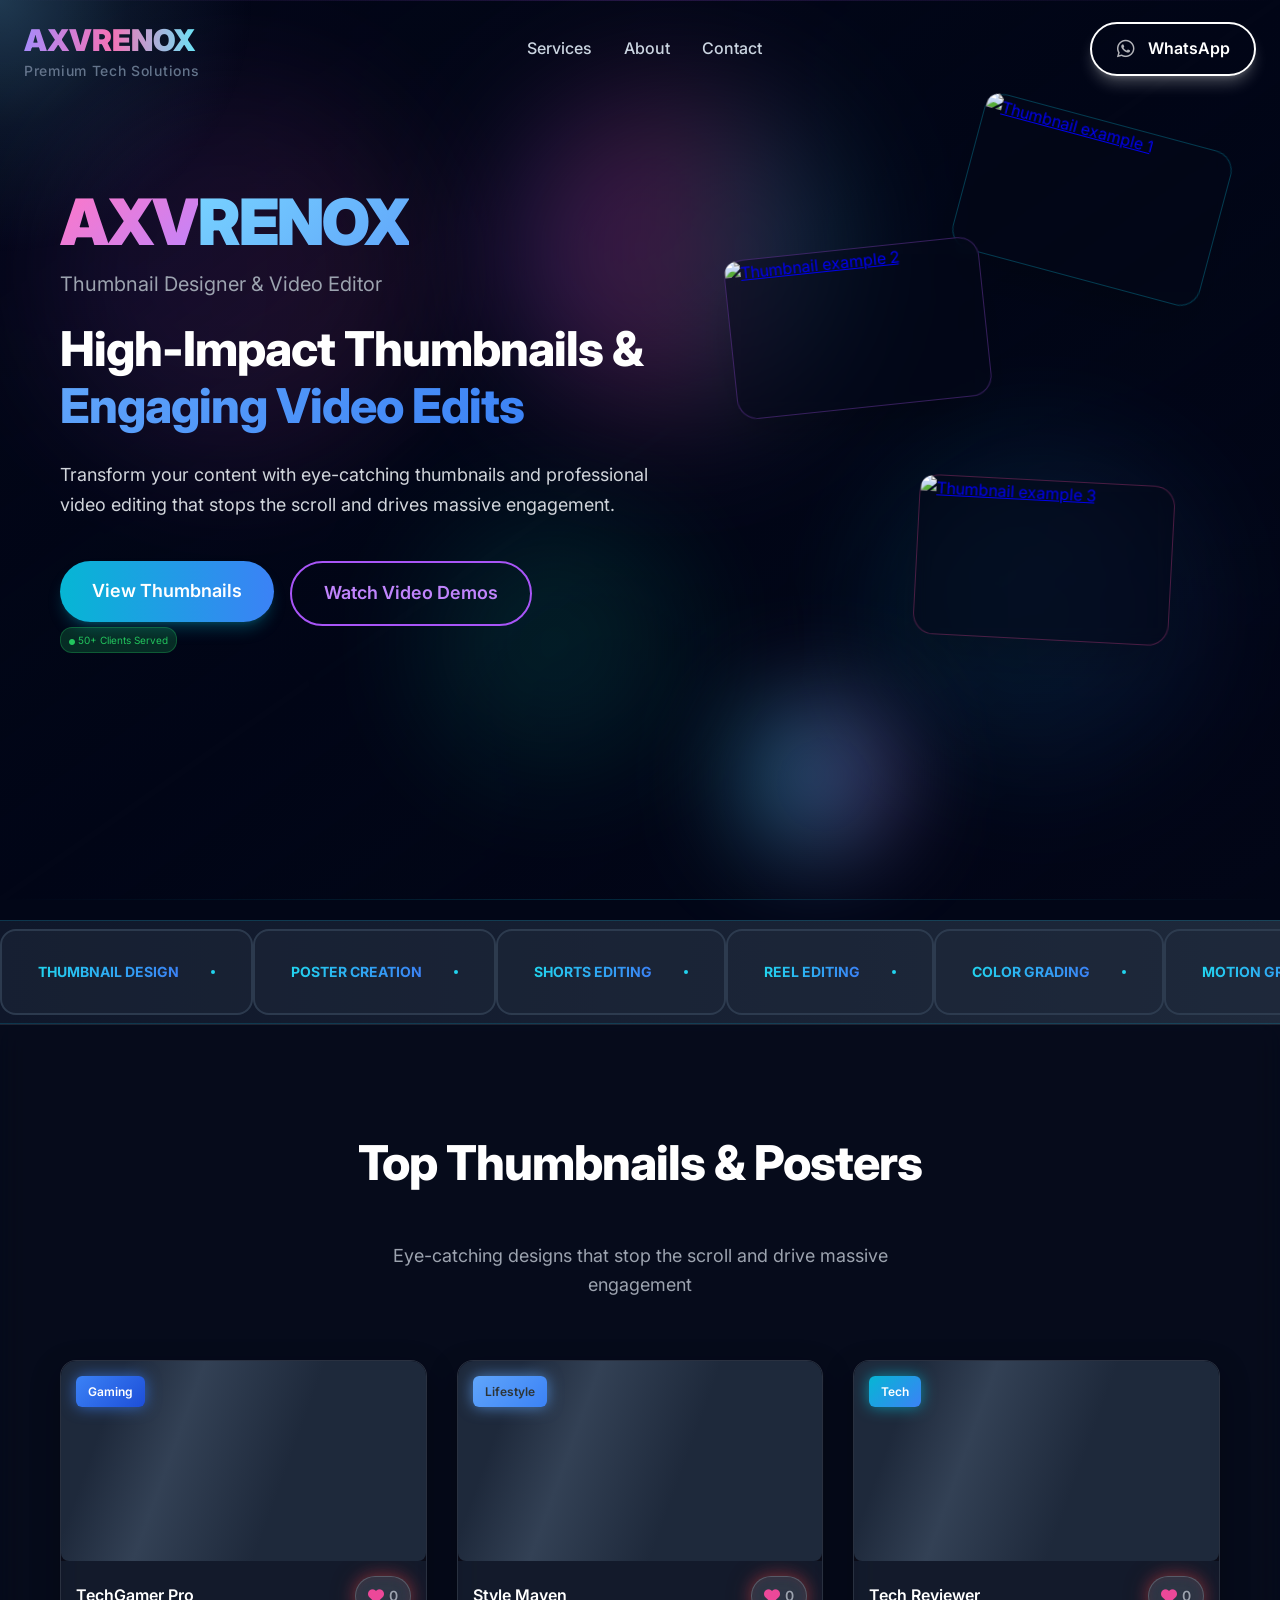
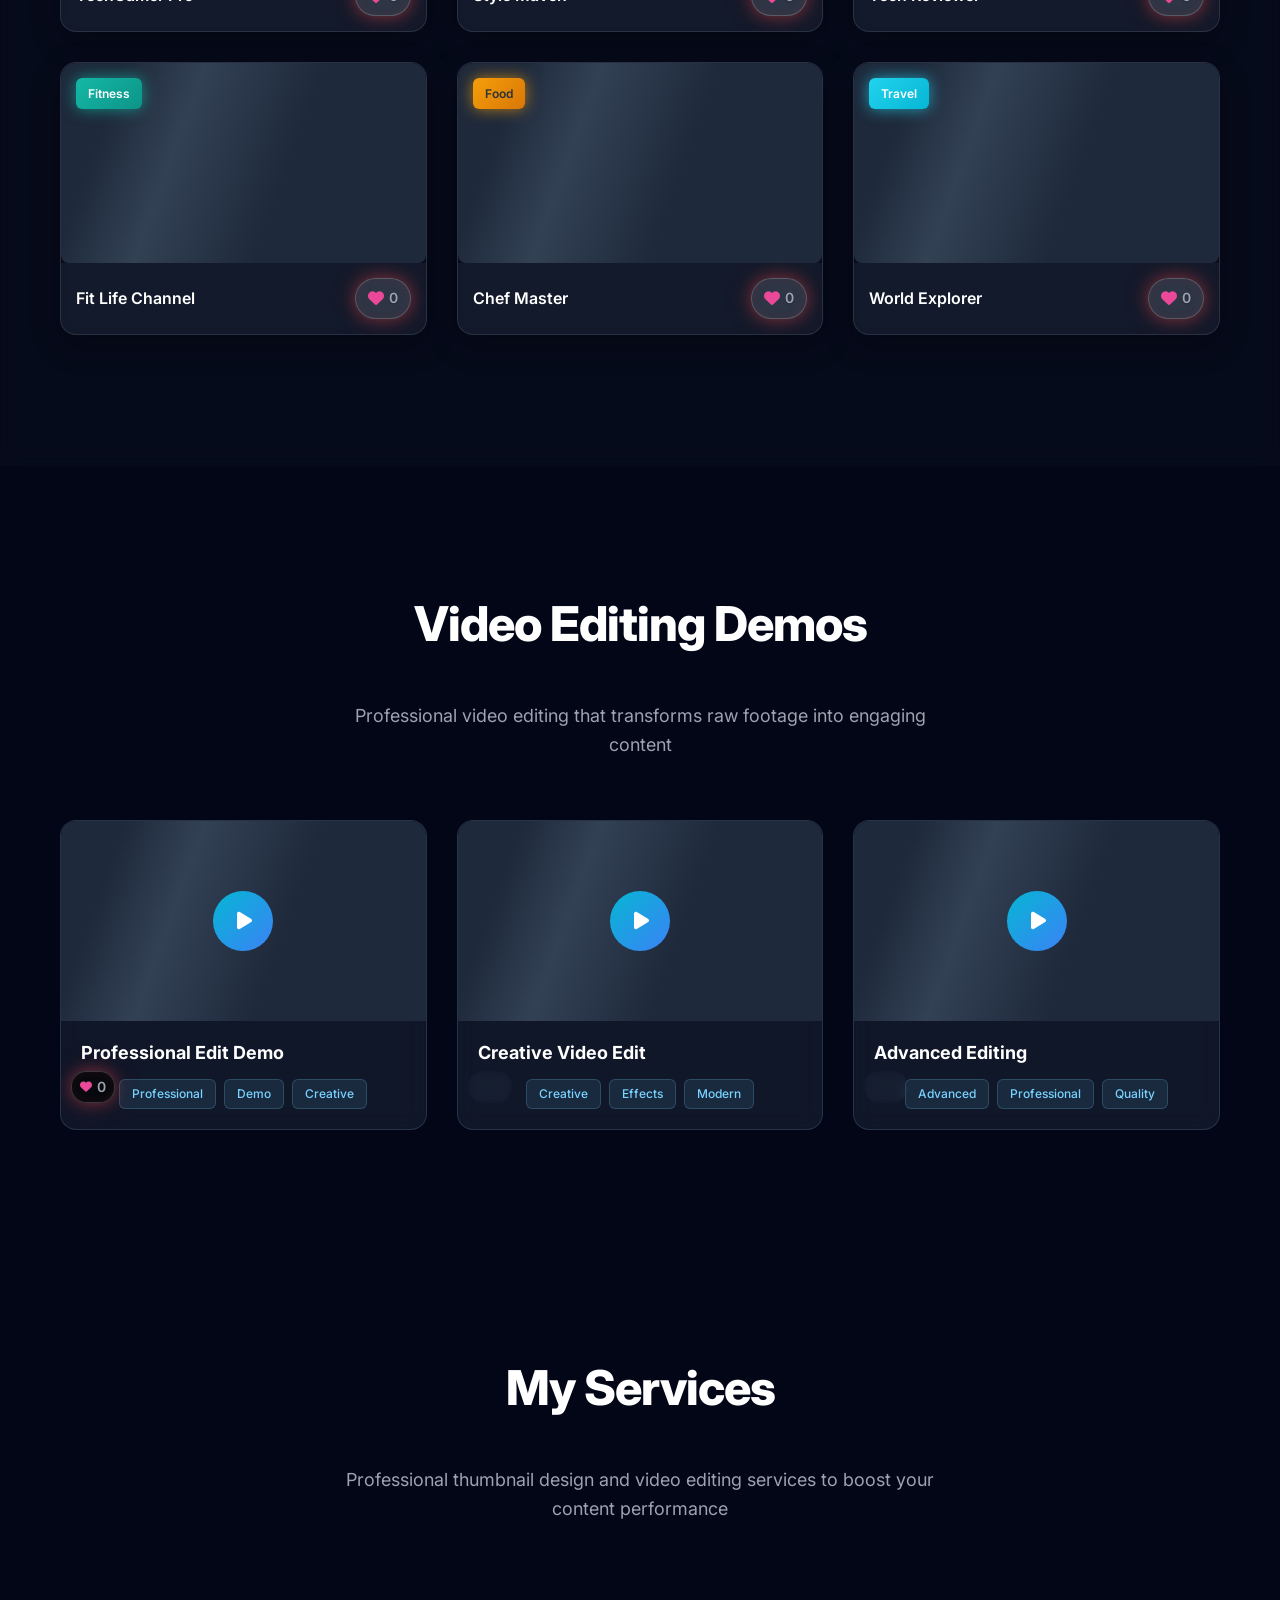
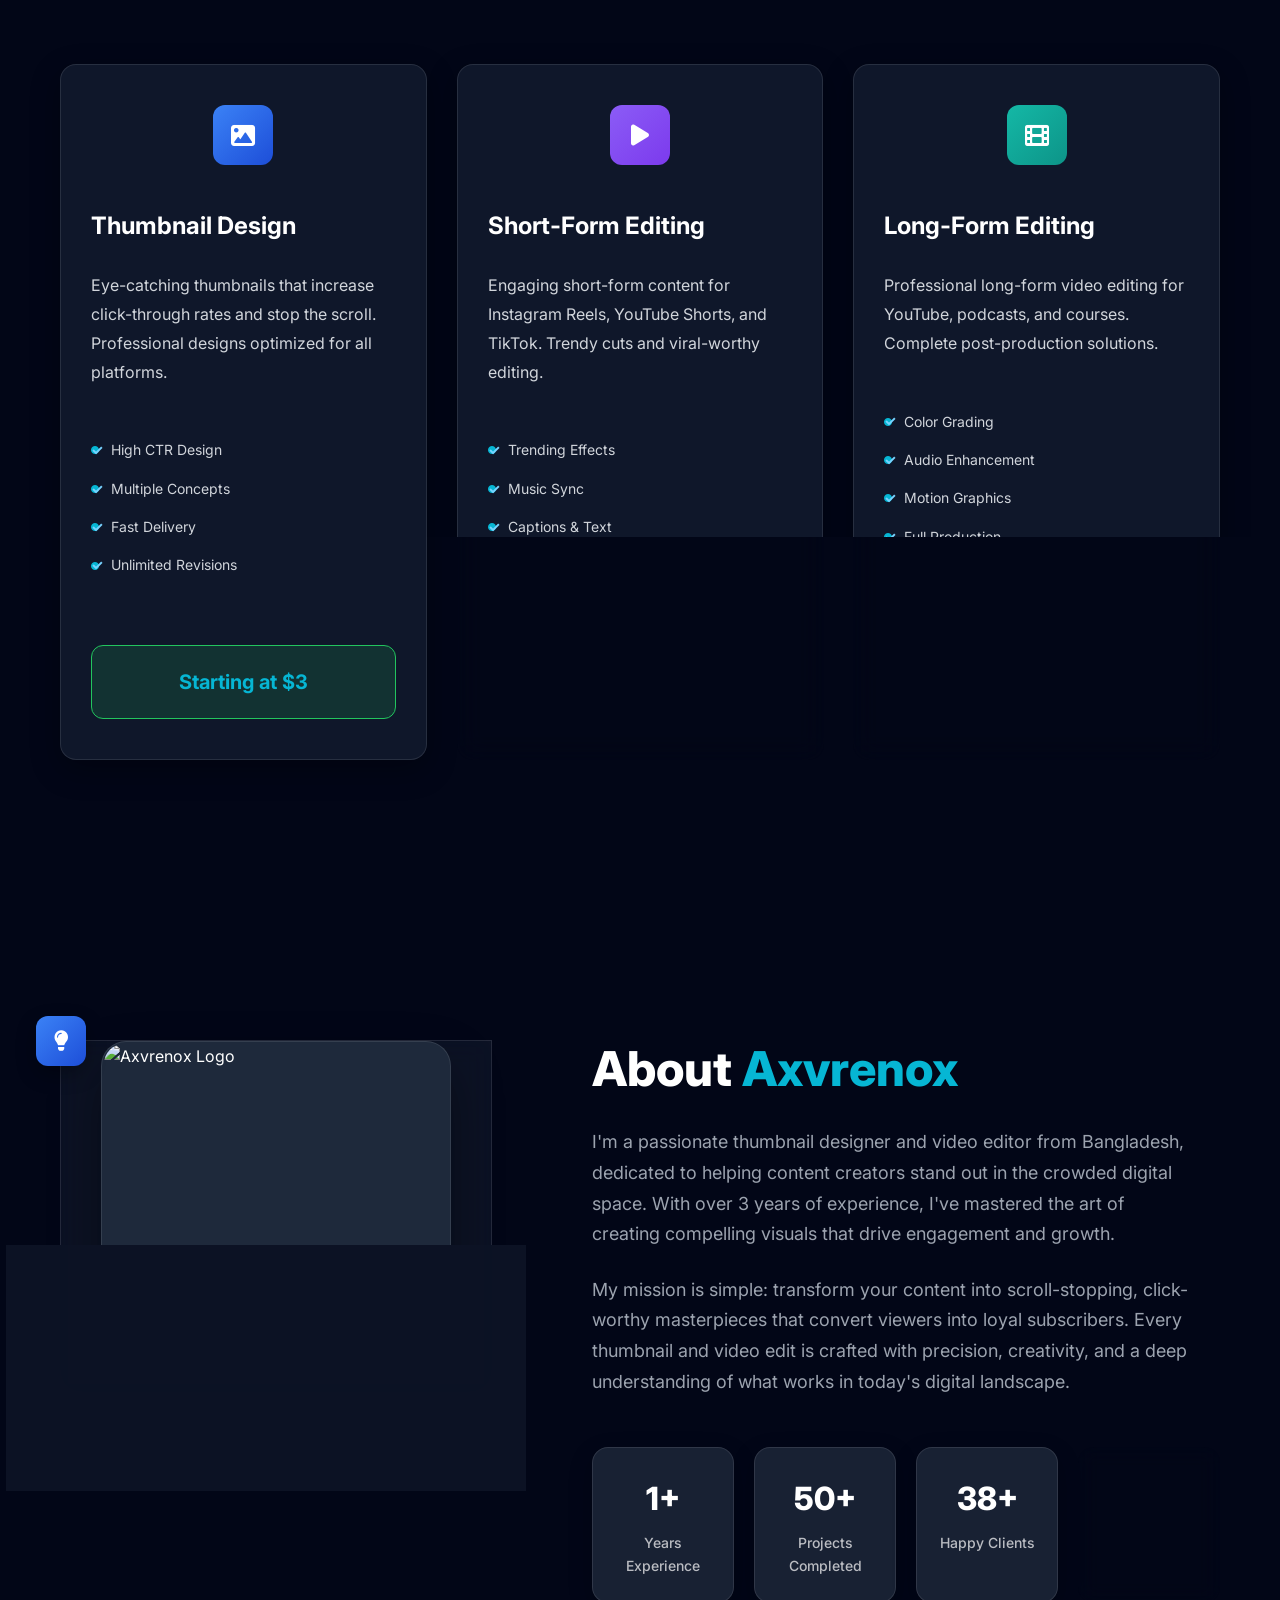
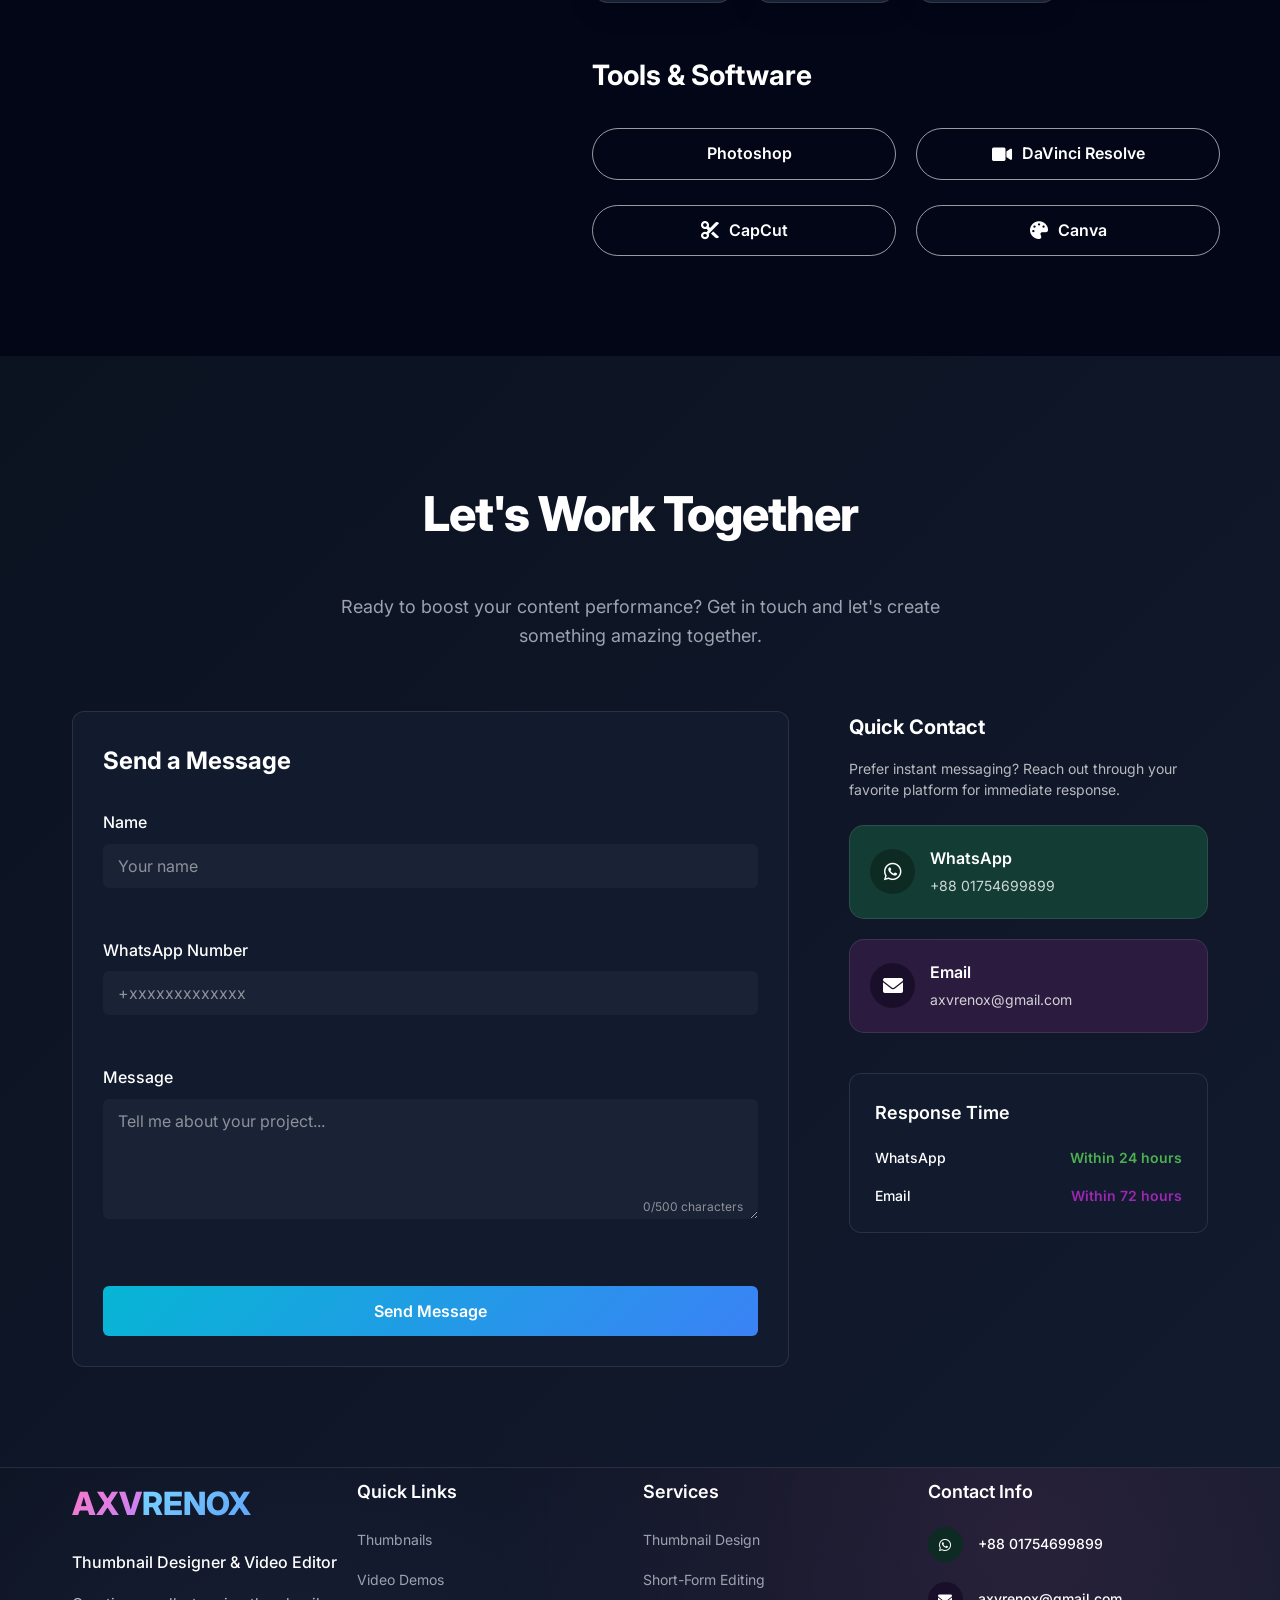
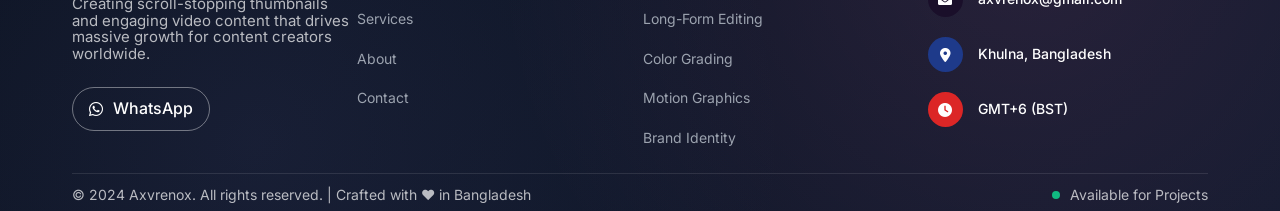
==== commit 573592af: "Update index.html" ====
--- a/index.html
+++ b/index.html
@@ -219,7 +219,7 @@
             <p class="section-subtitle">Eye-catching designs that stop the scroll and drive massive engagement</p>
             <div class="thumbnails-grid sm:grid-cols-1 md:grid-cols-1 lg:grid-cols-3">
                 <!-- Row 1 -->
-                <div class="thumbnail-card" onclick="openModal(this.getAttribute('data-link'))" data-link="https://github.com/mdismailkhanmahi-droid/Axvrenox-wob/blob/7a96f63a752655a8f21c5dde5aff8fd0759fa363/2.png">
+                <div class="thumbnail-card" onclick="openModal(this.getAttribute('data-link'))" data-link="https://github.com/mdismailkhanmahi-droid/Axvrenox-wob/blob/main/2.png?raw=true">
                     <div class="category-tag gaming">Gaming</div>
                     <div class="thumbnail-image">
                         <div class="thumbnail-placeholder"></div>
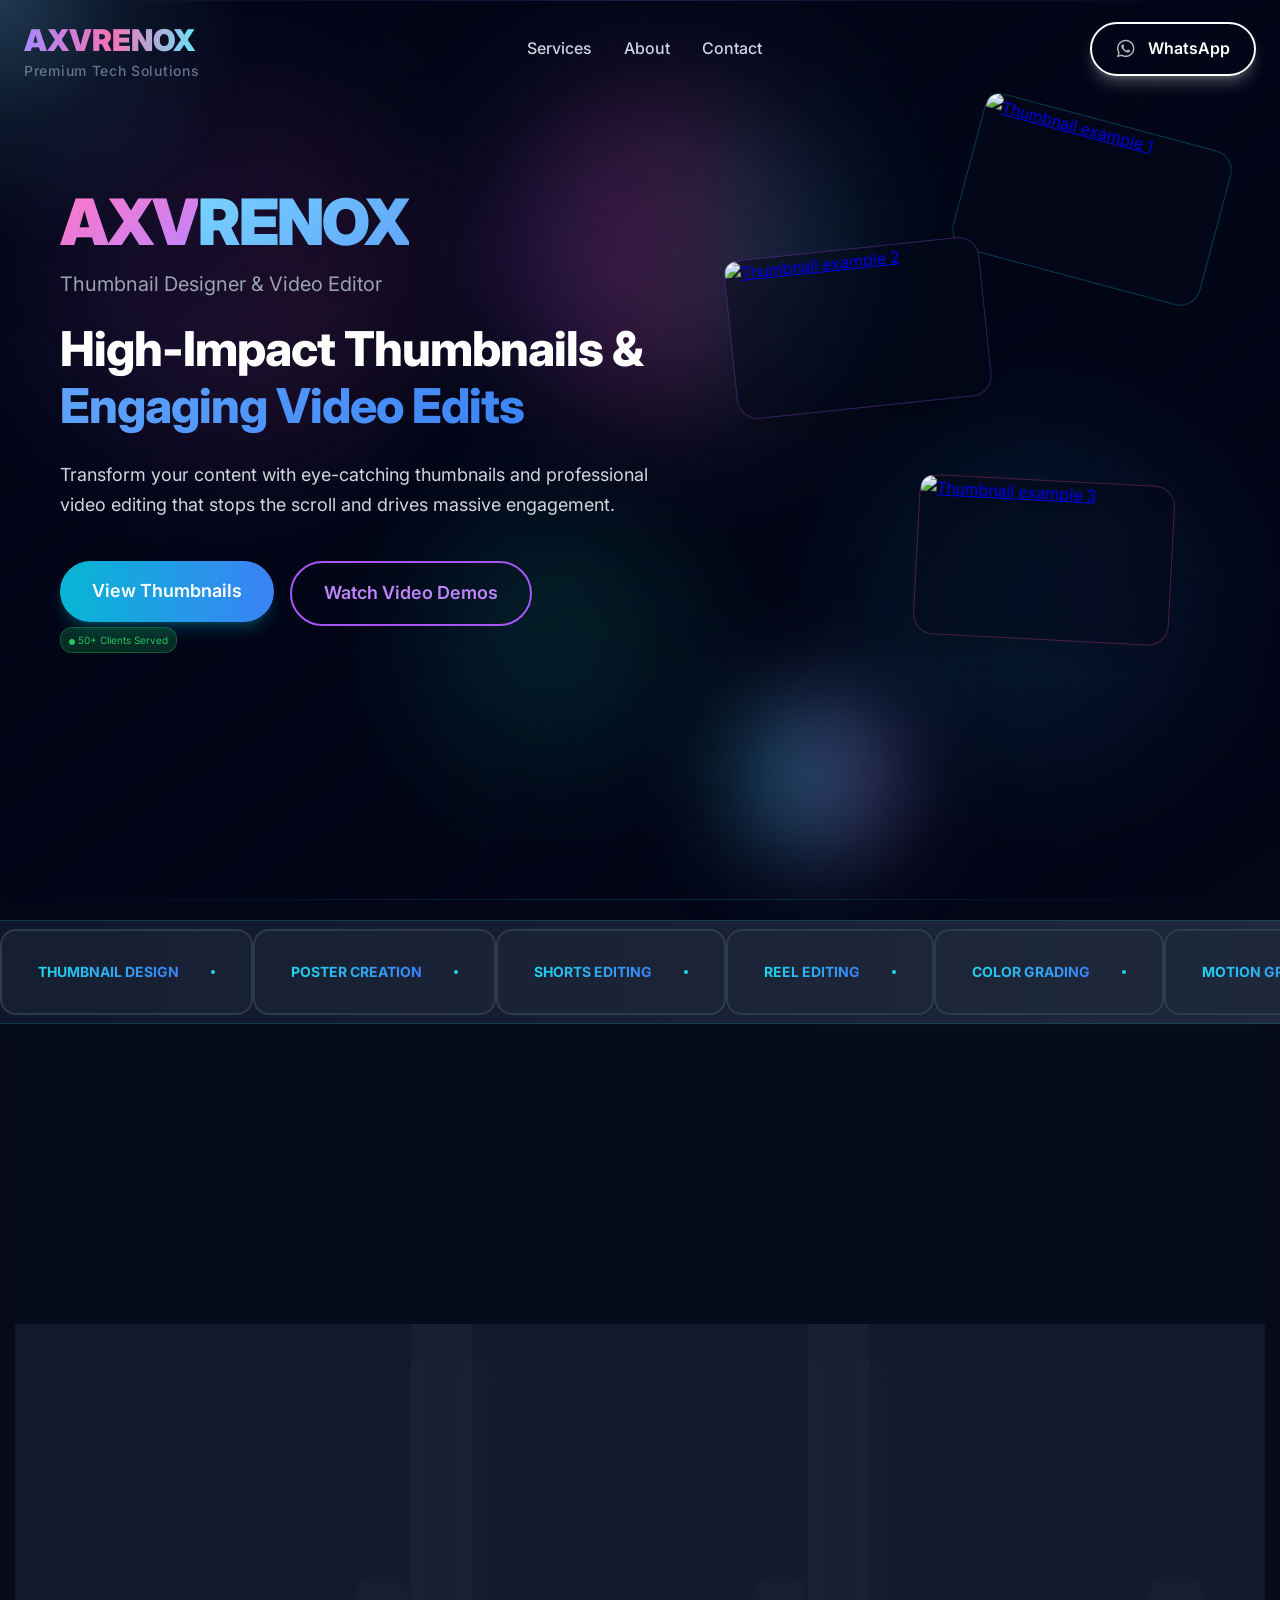
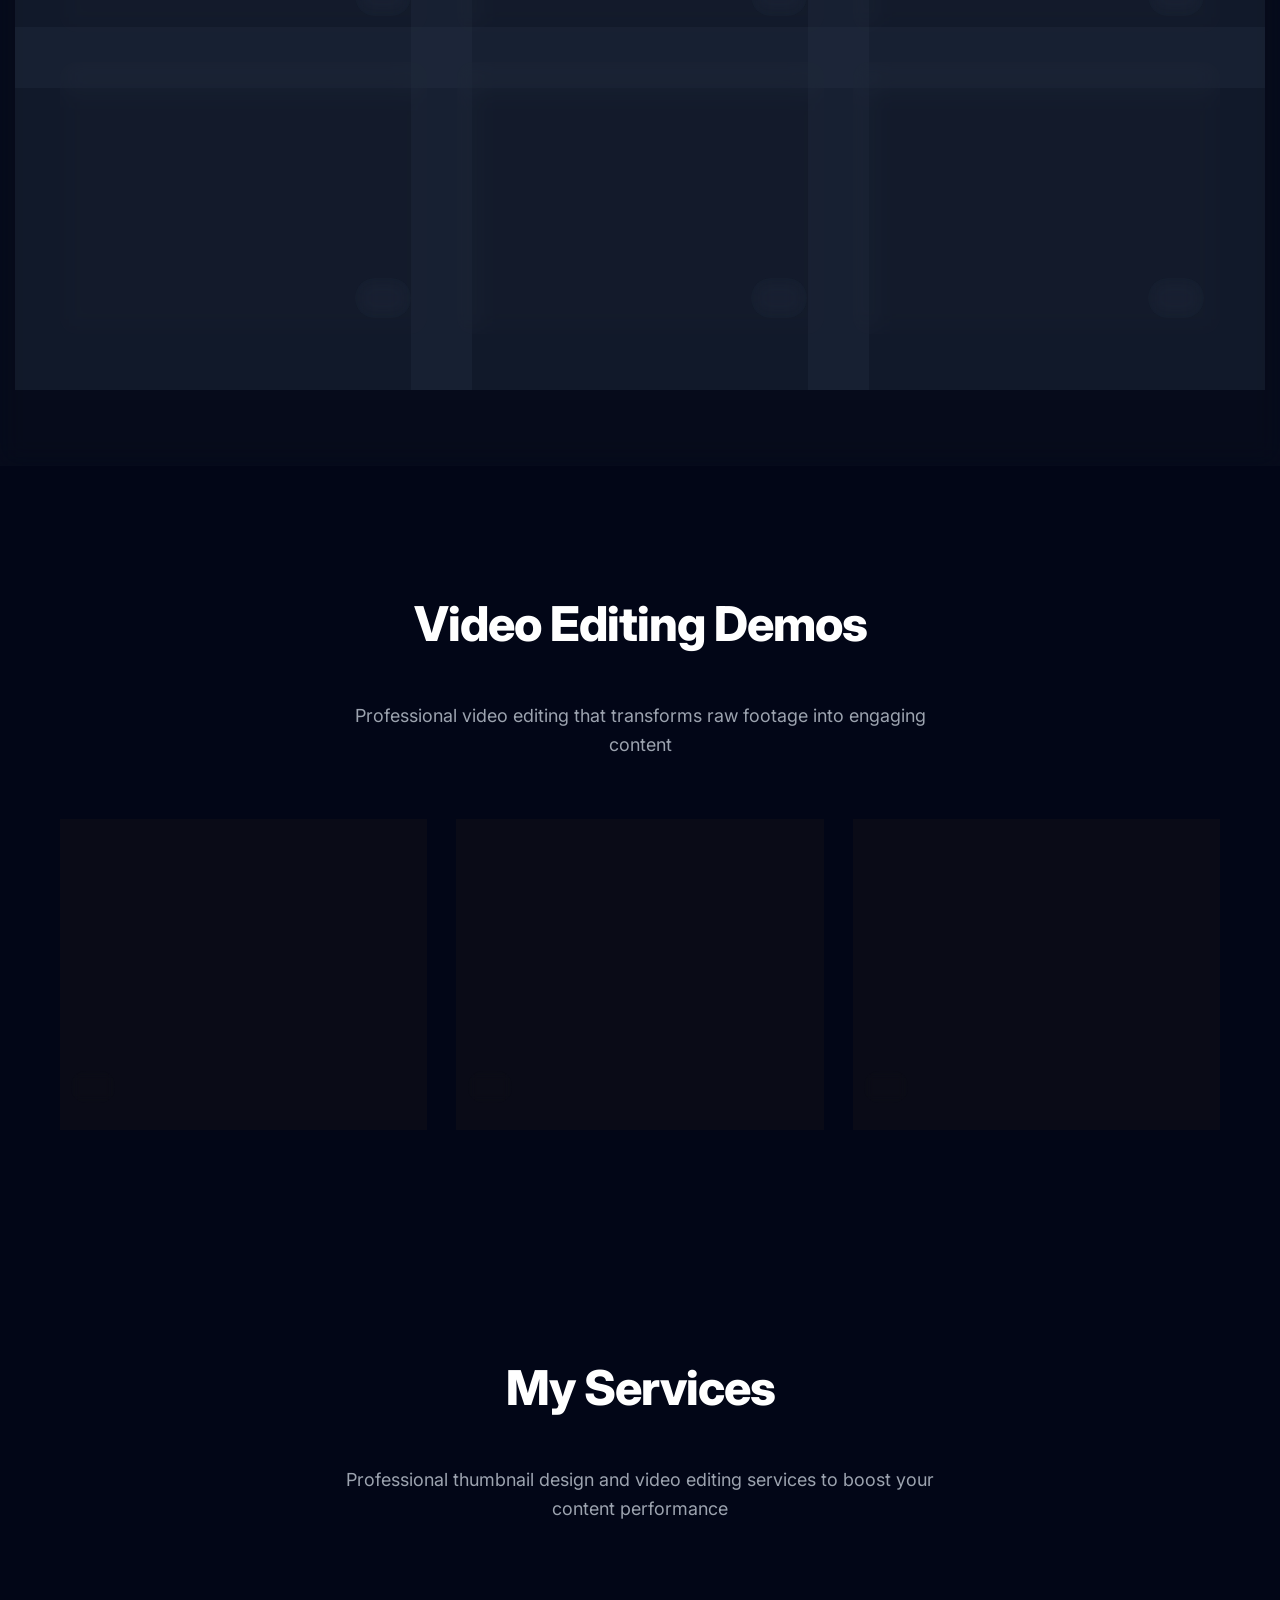
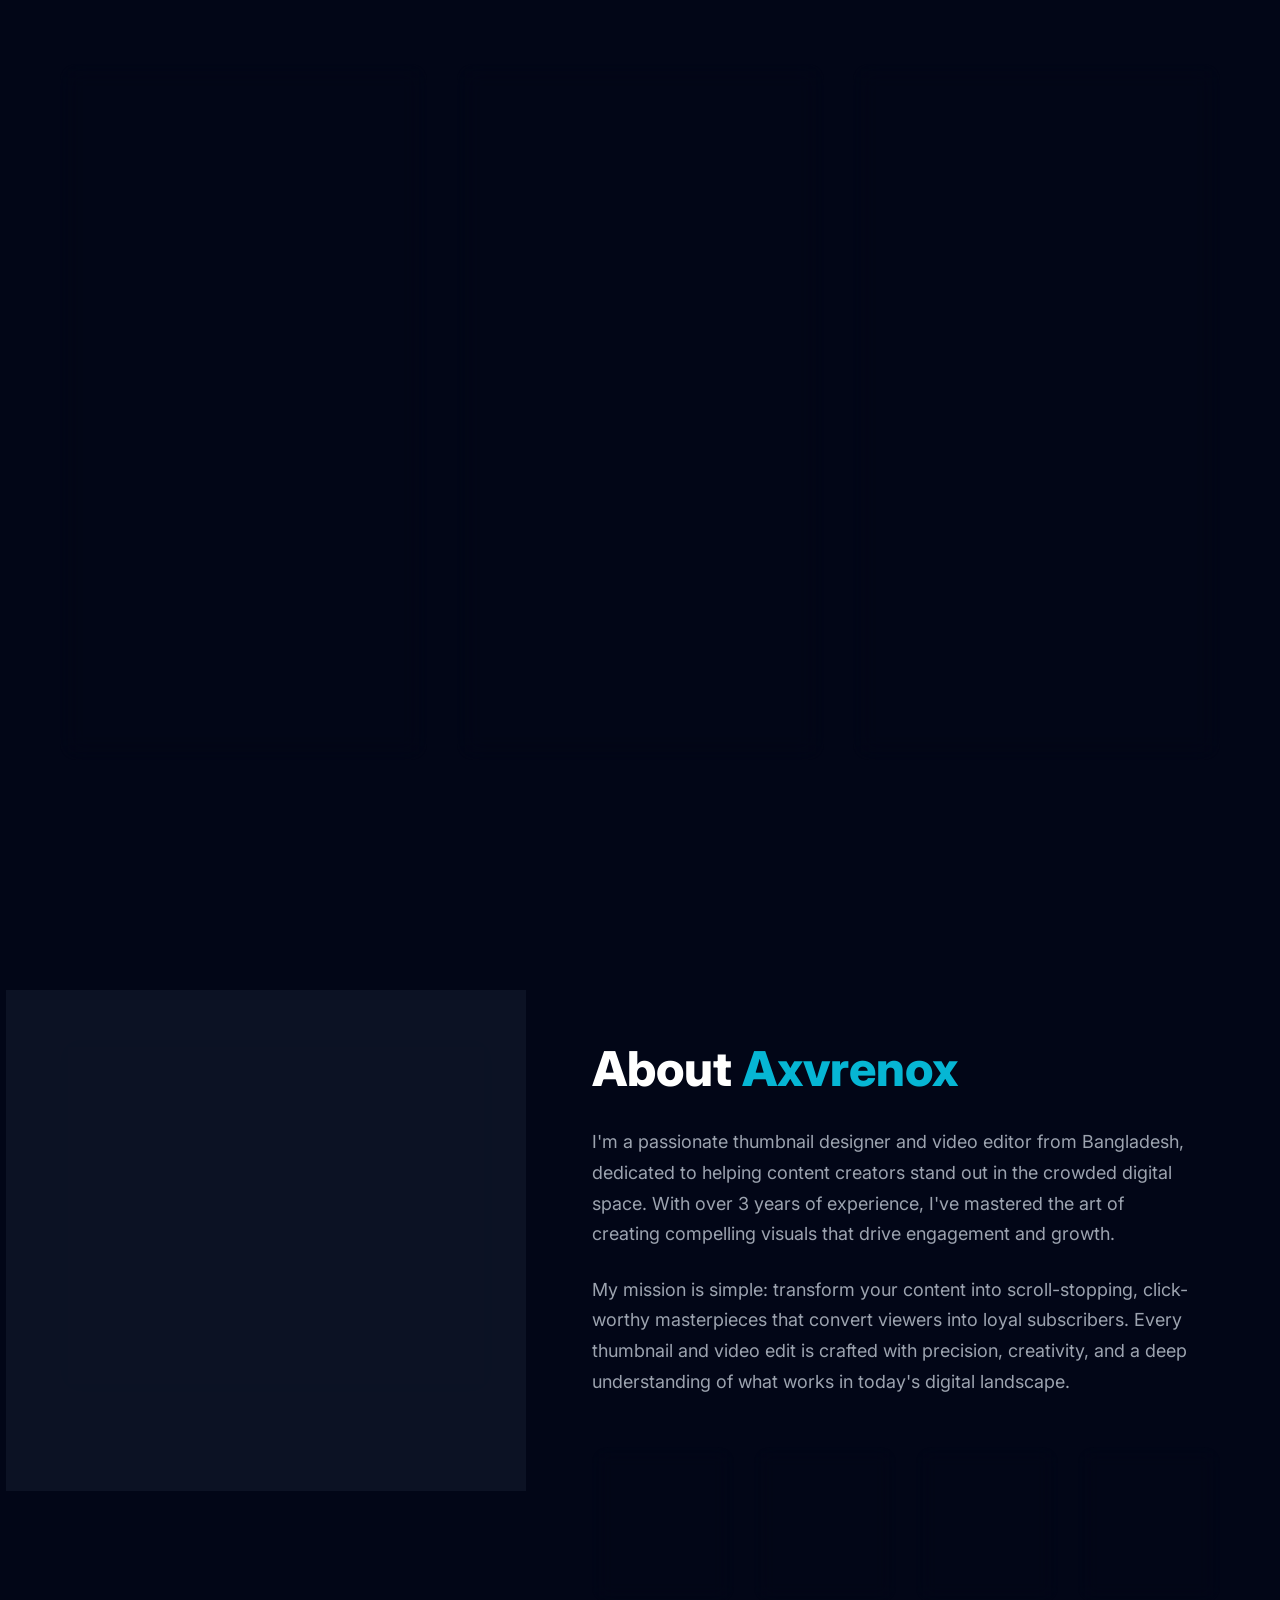
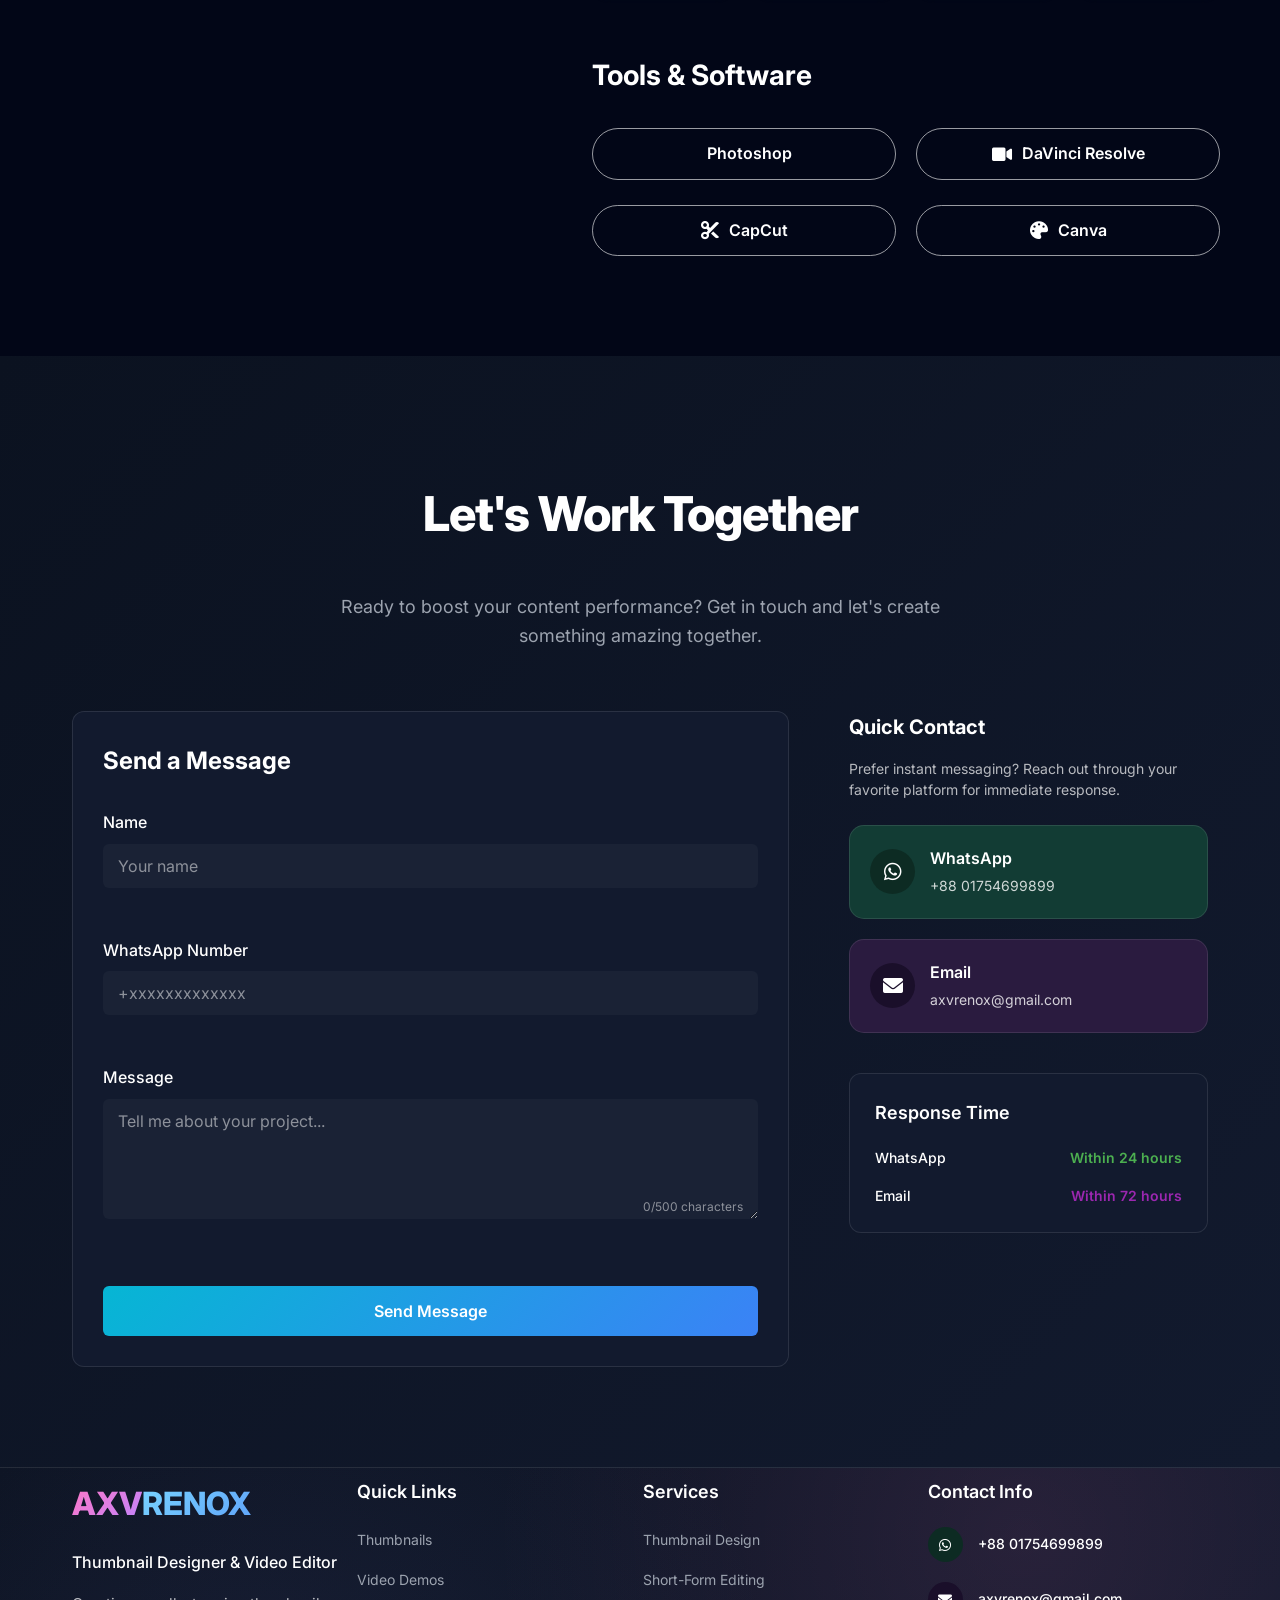
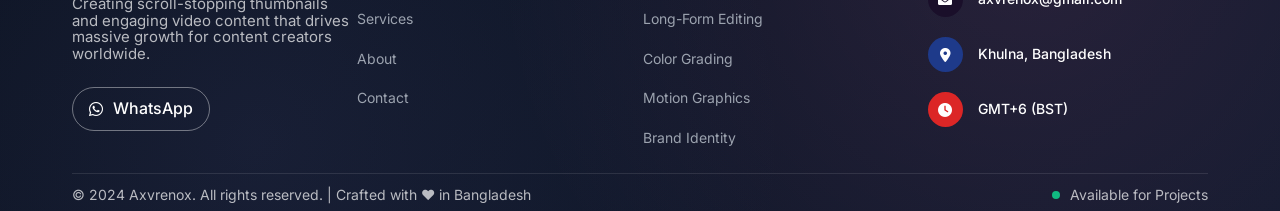
==== commit 7cb4c359: "Update index.html" ====
--- a/index.html
+++ b/index.html
@@ -249,11 +249,11 @@
                     </div>
                 </div>
 
-                <div class="thumbnail-card" onclick="openModal(this.getAttribute('data-link'))" data-link="images/tech-review-placeholder.png">
+                <div class="thumbnail-card" onclick="openModal(this.getAttribute('data-link'))" data-link="https://github.com/mdismailkhanmahi-droid/Axvrenox-wob/blob/main/1.png?raw=true">
                     <div class="category-tag tech">Tech</div>
                     <div class="thumbnail-image">
                         <div class="thumbnail-placeholder"></div>
-                        <img src="images/tech-review-placeholder.png" alt="Tech Thumbnail" loading="lazy" onload="this.classList.add('loaded')">
+                        <img src="1.png" alt="Tech Thumbnail" loading="lazy" onload="this.classList.add('loaded')">
                     </div>
                     <div class="thumbnail-info">
                         <h3 class="thumbnail-title">Tech Reviewer</h3>
@@ -265,11 +265,11 @@
                 </div>
 
                 <!-- Row 2 -->
-                <div class="thumbnail-card" onclick="openModal(this.getAttribute('data-link'))" data-link="images/lifestyle-placeholder.png">
+                <div class="thumbnail-card" onclick="openModal(this.getAttribute('data-link'))" data-link="https://github.com/mdismailkhanmahi-droid/Axvrenox-wob/blob/main/3.png?raw=true">
                     <div class="category-tag fitness">Fitness</div>
                     <div class="thumbnail-image">
                         <div class="thumbnail-placeholder"></div>
-                        <img src="images/lifestyle-placeholder.png" alt="Fitness Thumbnail" loading="lazy" onload="this.classList.add('loaded')">
+                        <img src="3.png" alt="Fitness Thumbnail" loading="lazy" onload="this.classList.add('loaded')">
                     </div>
                     <div class="thumbnail-info">
                         <h3 class="thumbnail-title">Fit Life Channel</h3>
@@ -280,11 +280,11 @@
                     </div>
                 </div>
 
-                <div class="thumbnail-card" onclick="openModal(this.getAttribute('data-link'))" data-link="images/2.png">
+                <div class="thumbnail-card" onclick="openModal(this.getAttribute('data-link'))" data-link="https://github.com/mdismailkhanmahi-droid/Axvrenox-wob/blob/main/hcgvu.png?raw=true">
                     <div class="category-tag food">Food</div>
                     <div class="thumbnail-image">
                         <div class="thumbnail-placeholder"></div>
-                        <img src="images/2.png" alt="Food Thumbnail" loading="lazy" onload="this.classList.add('loaded')">
+                        <img src="hcgvu.png" alt="Food Thumbnail" loading="lazy" onload="this.classList.add('loaded')">
                     </div>
                     <div class="thumbnail-info">
                         <h3 class="thumbnail-title">Chef Master</h3>
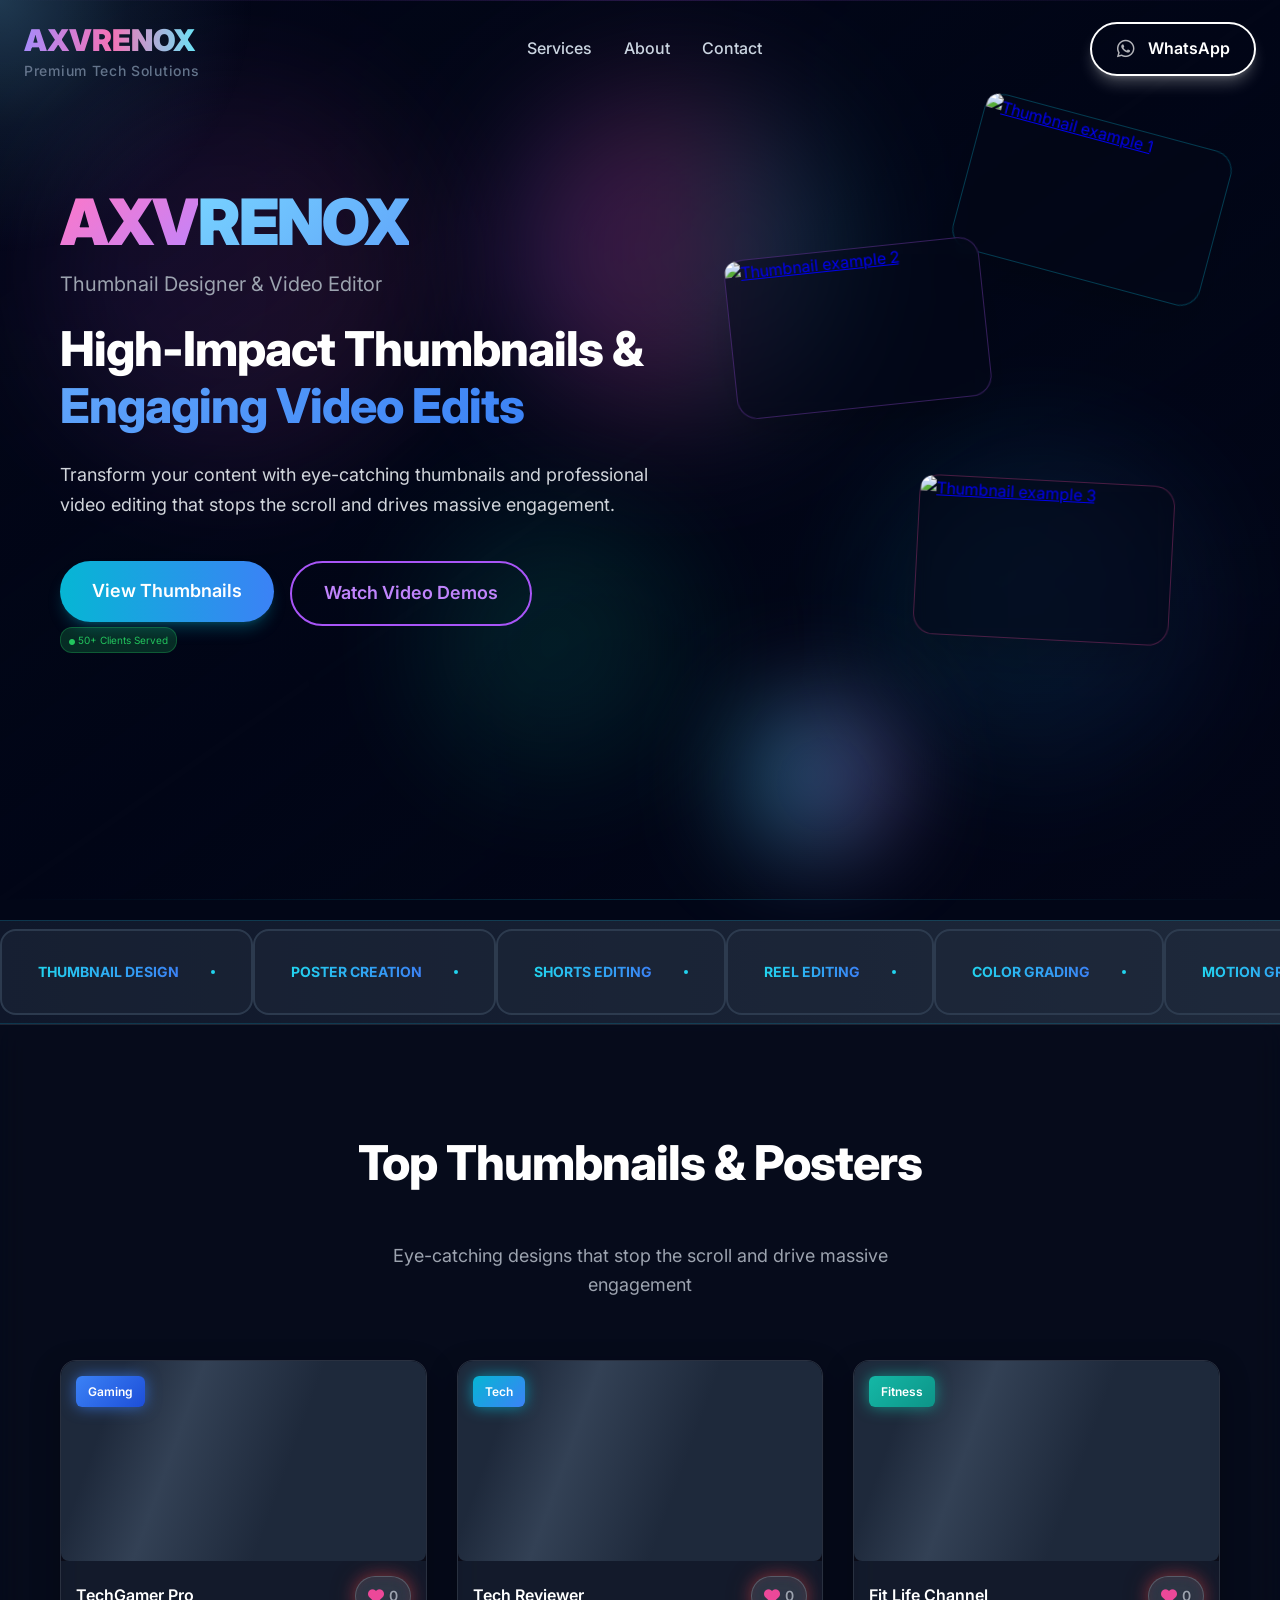
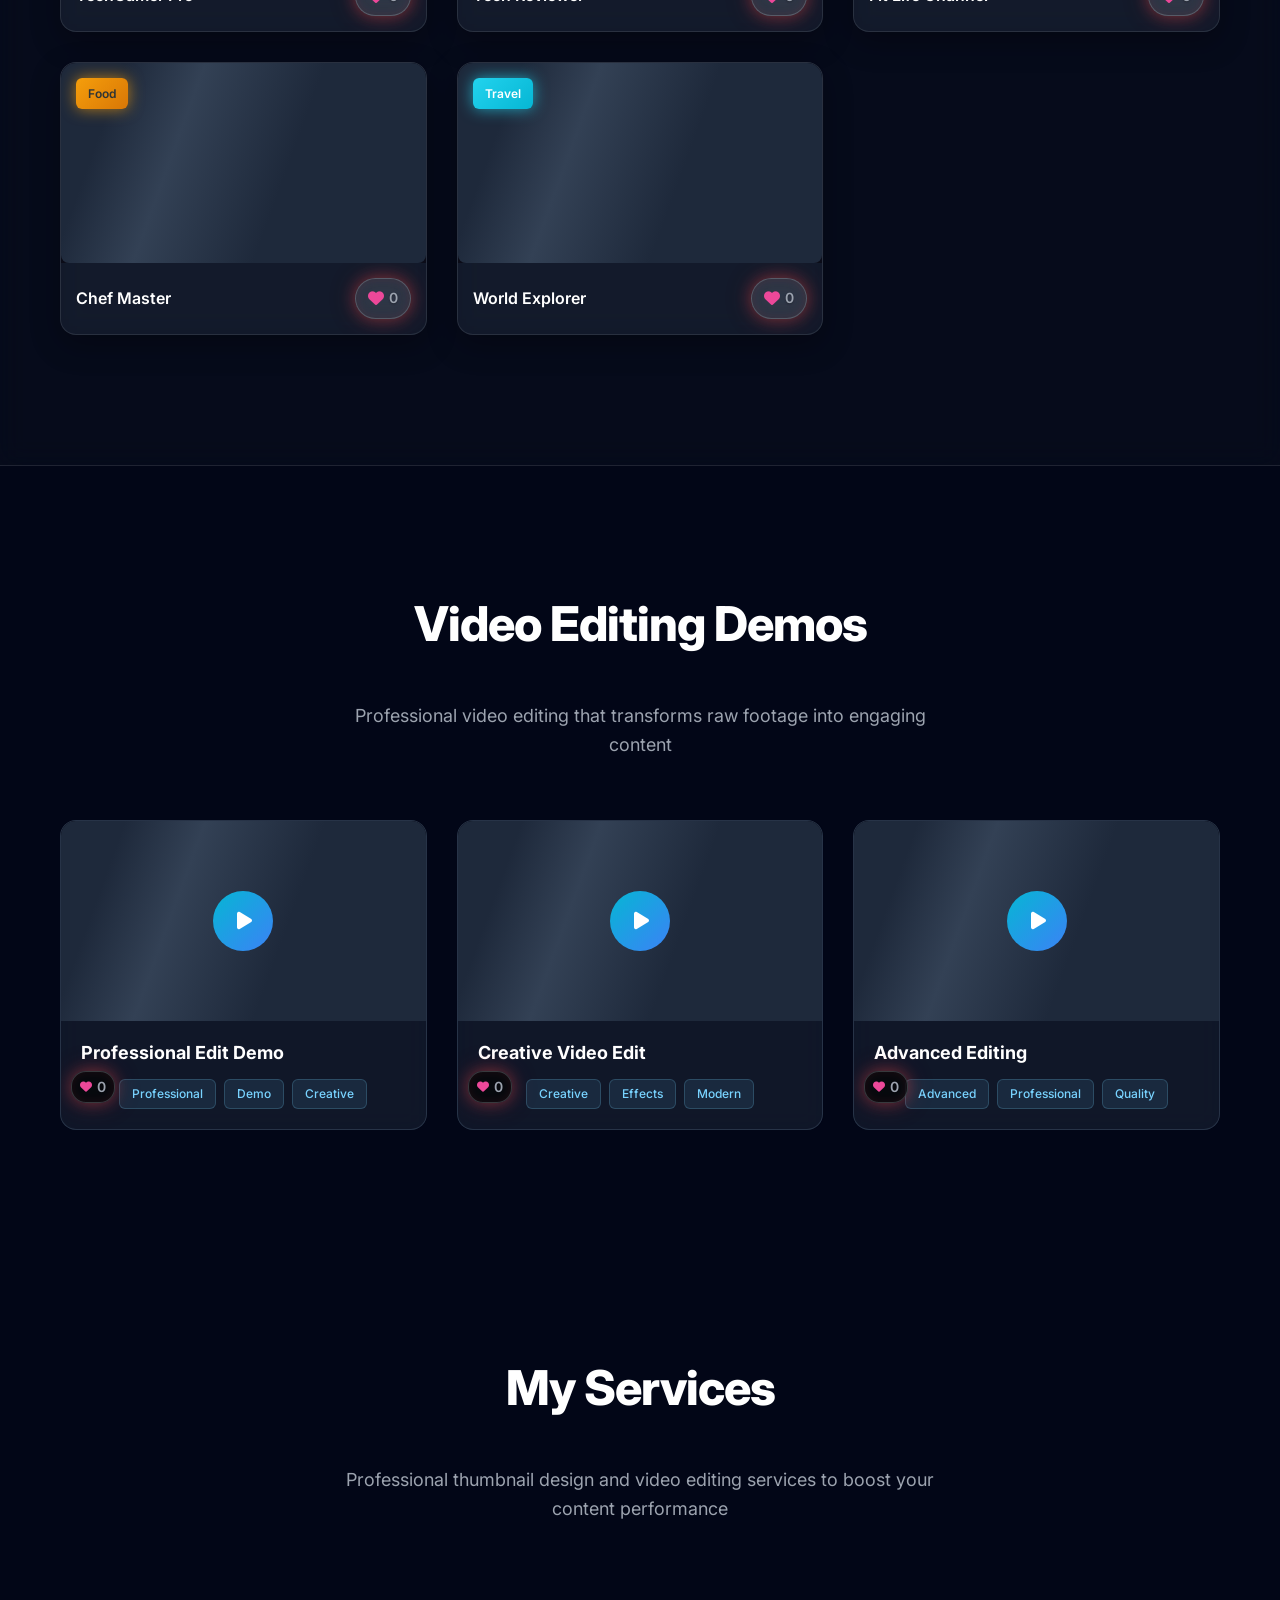
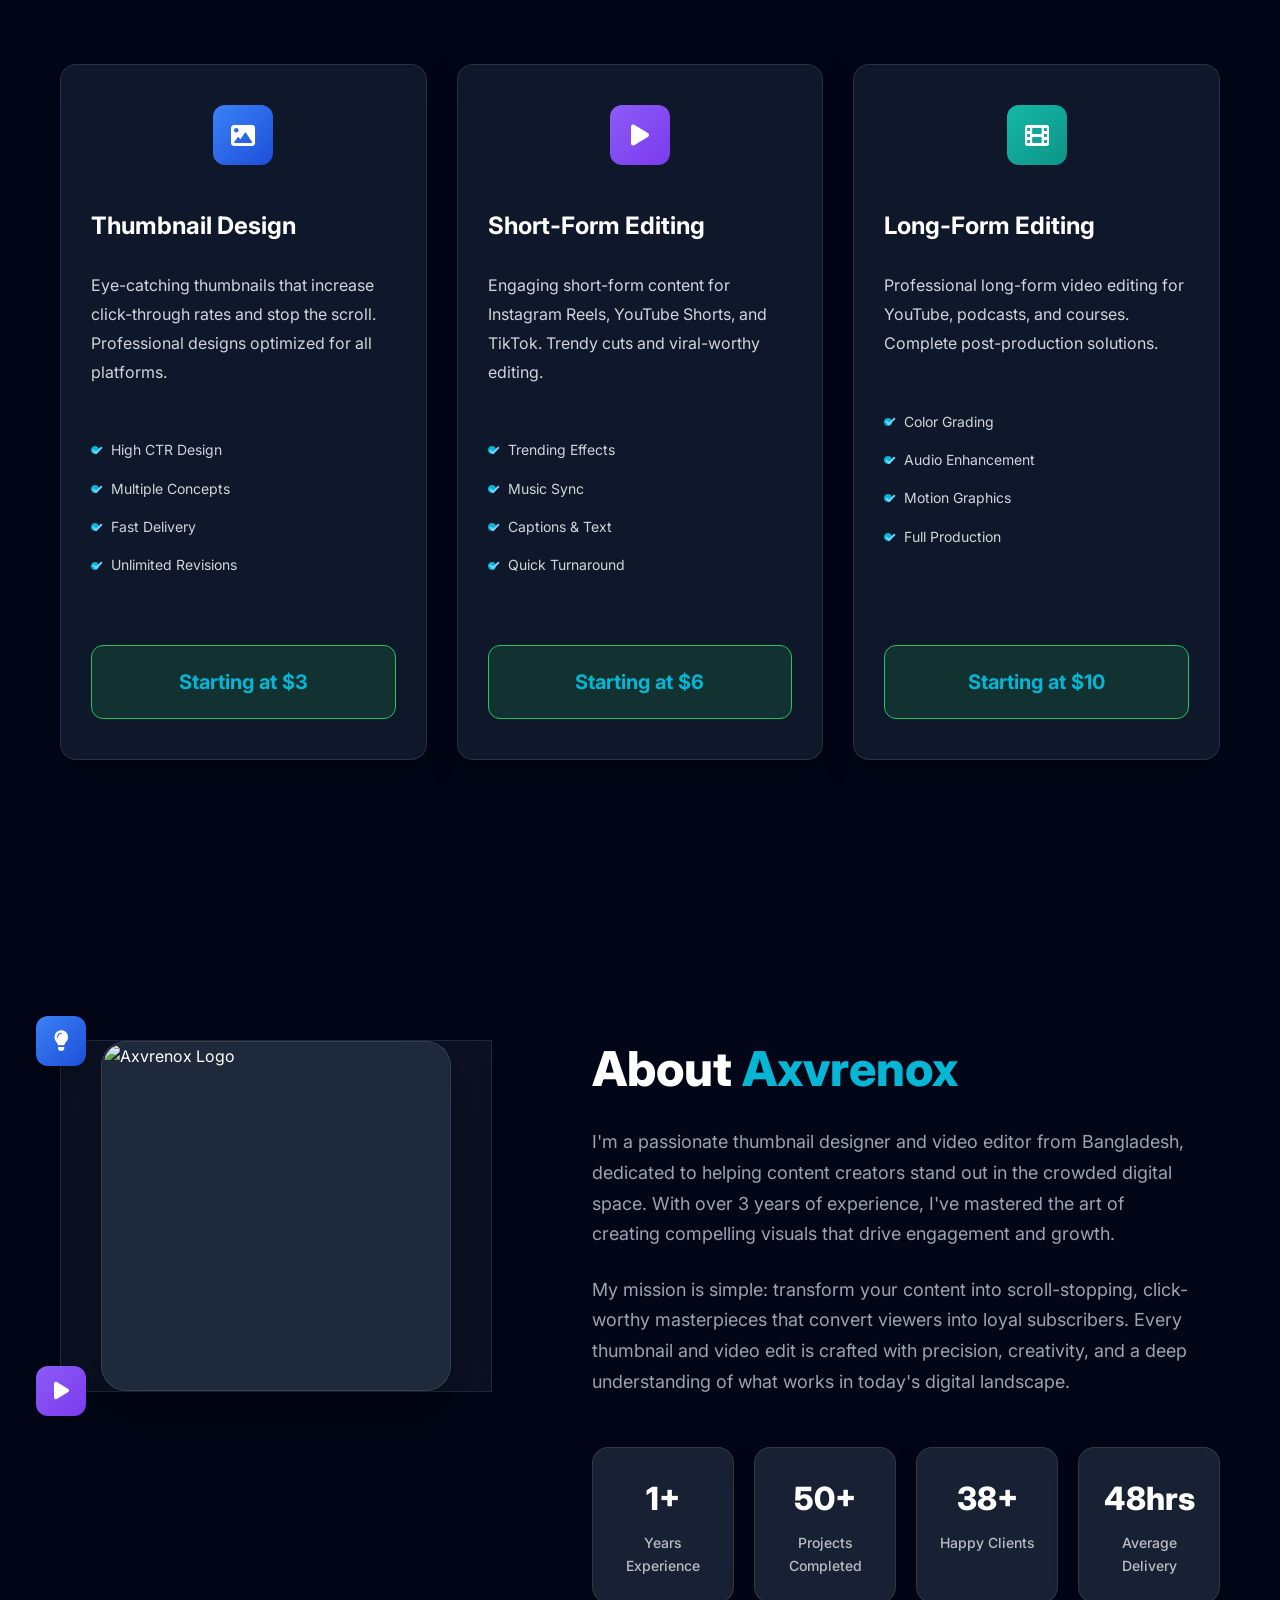
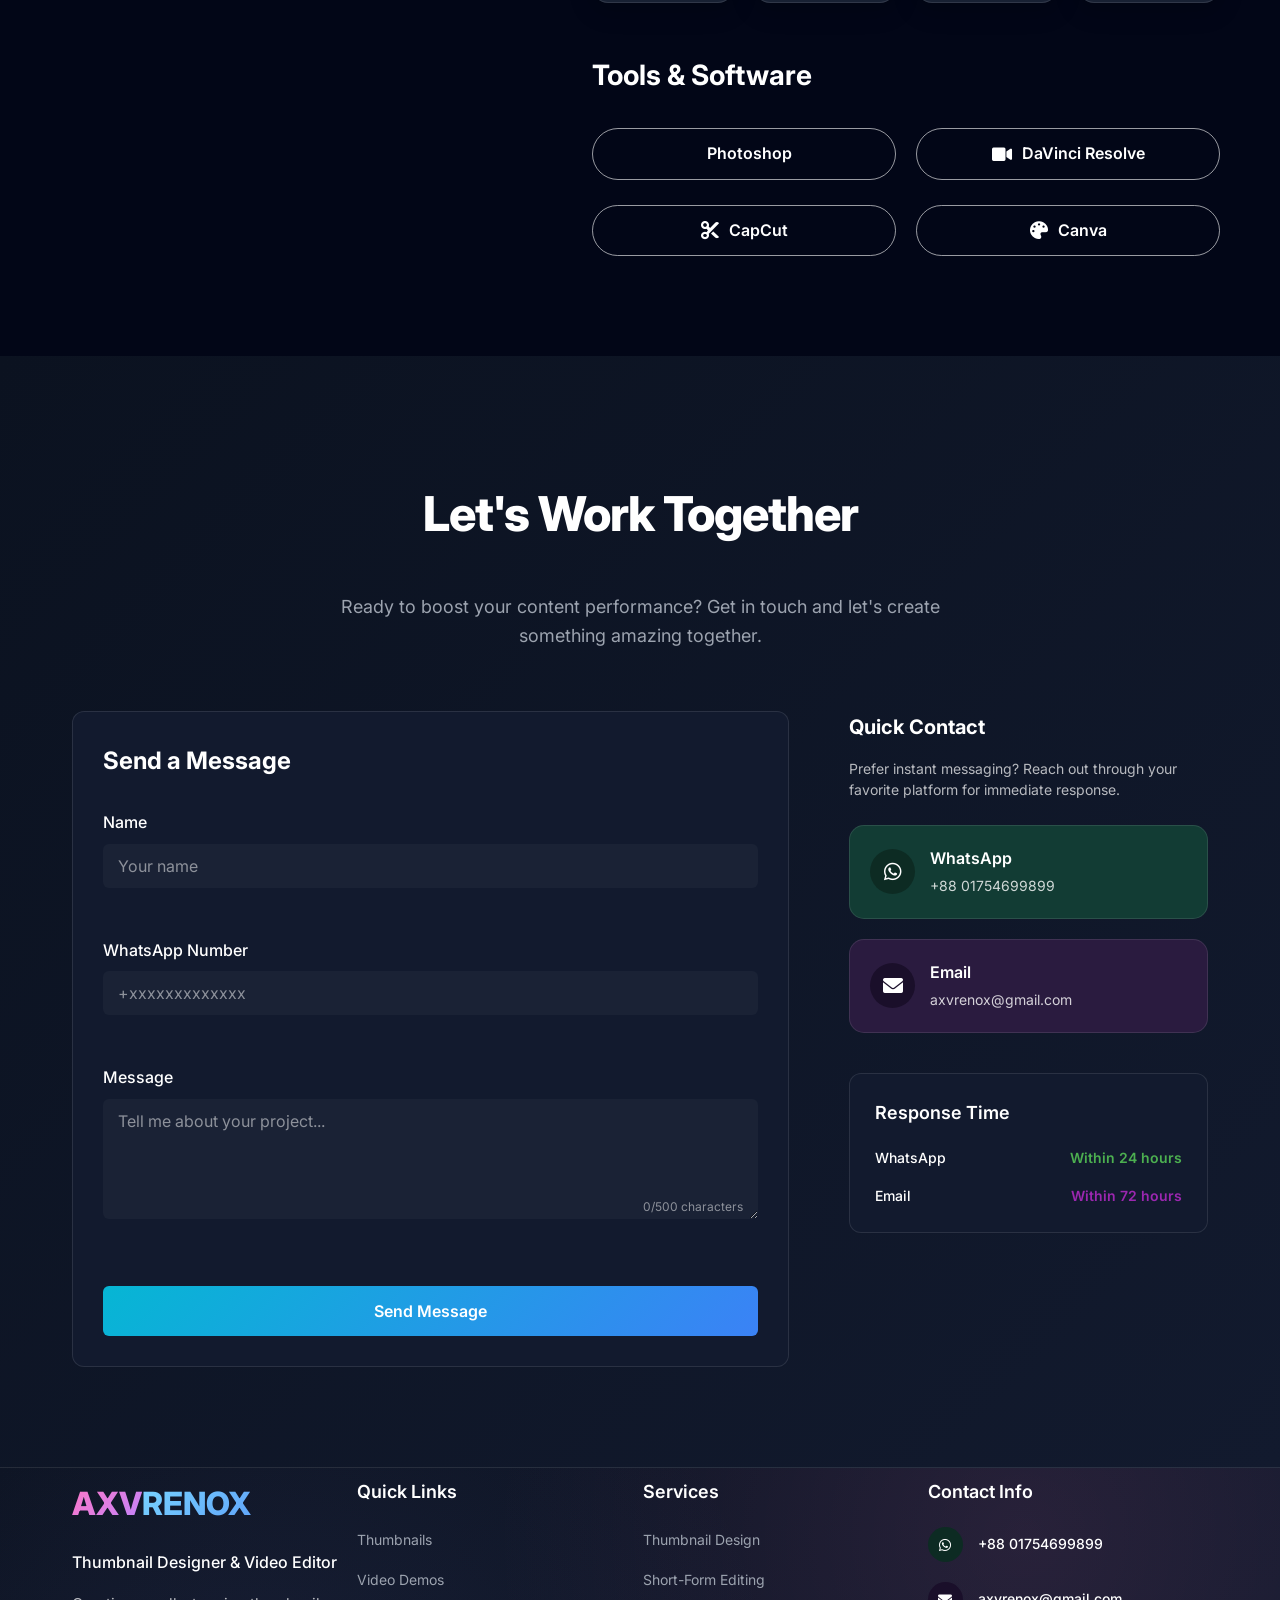
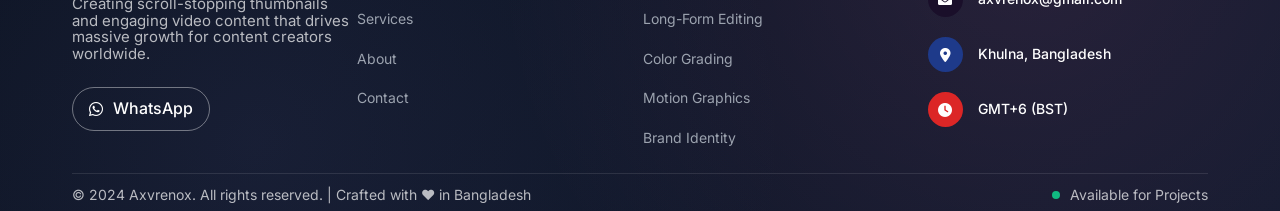
==== commit 41fc774d: "Update index.html" ====
--- a/index.html
+++ b/index.html
@@ -117,22 +117,22 @@
                 <div class="hero-image-card hero-image-1">
                   <a
                   href="javascript:void(0);"
-                  data-link="https://github.com/mdismailkhanmahi-droid/Axvrenox-wob/blob/feb5a47e64f06a3850d1d74bdf012735489183fc/jb.png"
+                  data-link="https://cdn.jsdelivr.net/gh/mdismailkhanmahi-droid/Axvrenox-wob@main/jb.png"
                     ><img
-                      src="jb.png"
+                      src="https://cdn.jsdelivr.net/gh/mdismailkhanmahi-droid/Axvrenox-wob@main/jb.png"
                       alt="Thumbnail example 1"
                   /></a>
                 </div>
                 <div class="hero-image-card hero-image-2">
                    <a href="javascript:void(0);"
-                  data-link="https://github.com/mdismailkhanmahi-droid/Axvrenox-wob/blob/main/kk.png?raw=true"
-                    ><img src="kk.png?raw=true" alt="Thumbnail example 2"
+                  data-link="https://cdn.jsdelivr.net/gh/mdismailkhanmahi-droid/Axvrenox-wob@main/kk.png"
+                    ><img src="https://cdn.jsdelivr.net/gh/mdismailkhanmahi-droid/Axvrenox-wob@main/kk.png" alt="Thumbnail example 2"
                   /></a>
                 </div>
                 <div class="hero-image-card hero-image-3">
                   <a  href="javascript:void(0);"
-                  data-link="https://github.com/mdismailkhanmahi-droid/Axvrenox-wob/blob/main/vs.jpg?raw=true"
-                    ><img src="vs.jpg?raw=true" alt="Thumbnail example 3"
+                  data-link="https://cdn.jsdelivr.net/gh/mdismailkhanmahi-droid/Axvrenox-wob@main/vs.jpg"
+                    ><img src="https://cdn.jsdelivr.net/gh/mdismailkhanmahi-droid/Axvrenox-wob@main/vs.jpg" alt="Thumbnail example 3"
                   /></a>
               </div>
             </div>
@@ -219,41 +219,26 @@
             <p class="section-subtitle">Eye-catching designs that stop the scroll and drive massive engagement</p>
             <div class="thumbnails-grid sm:grid-cols-1 md:grid-cols-1 lg:grid-cols-3">
                 <!-- Row 1 -->
-                <div class="thumbnail-card" onclick="openModal(this.getAttribute('data-link'))" data-link="https://github.com/mdismailkhanmahi-droid/Axvrenox-wob/blob/main/2.png?raw=true">
+                <div class="thumbnail-card" onclick="openModal(this.getAttribute('data-link'))" data-link="https://cdn.jsdelivr.net/gh/mdismailkhanmahi-droid/Axvrenox-wob@main/2.png">
                     <div class="category-tag gaming">Gaming</div>
                     <div class="thumbnail-image">
                         <div class="thumbnail-placeholder"></div>
-                        <img src="2.png" alt="Gaming Thumbnail" loading="lazy" onload="this.classList.add('loaded')">
+                        <img src="https://cdn.jsdelivr.net/gh/mdismailkhanmahi-droid/Axvrenox-wob@main/2.png" alt="Gaming Thumbnail" loading="lazy" onload="this.classList.add('loaded')">
                     </div>
                     <div class="thumbnail-info">
                         <h3 class="thumbnail-title">TechGamer Pro</h3>
                         <div class="like-count" onclick="likePost(event, 0)">
                             <i class="fas fa-heart"></i>
-                            <span id="like-count-0">0</span>
-                        </div>
-                    </div>
-                </div>
-
-                <div class="thumbnail-card" onclick="openModal(this.getAttribute('data-link'))" data-link="https://github.com/mdismailkhanmahi-droid/Axvrenox-wob/blob/7a96f63a752655a8f21c5dde5aff8fd0759fa363/pp.png">
-                    <div class="category-tag lifestyle">Lifestyle</div>
-                    <div class="thumbnail-image">
-                        <div class="thumbnail-placeholder"></div>
-                        <img src="pp.png" alt="Lifestyle Thumbnail" loading="lazy" onload="this.classList.add('loaded')">
-                    </div>
-                    <div class="thumbnail-info">
-                        <h3 class="thumbnail-title">Style Maven</h3>
-                        <div class="like-count" onclick="likePost(event, 1)">
-                            <i class="fas fa-heart"></i>
                             <span id="like-count-1">0</span>
                         </div>
                     </div>
                 </div>
 
-                <div class="thumbnail-card" onclick="openModal(this.getAttribute('data-link'))" data-link="https://github.com/mdismailkhanmahi-droid/Axvrenox-wob/blob/main/1.png?raw=true">
+                <div class="thumbnail-card" onclick="openModal(this.getAttribute('data-link'))" data-link="https://cdn.jsdelivr.net/gh/mdismailkhanmahi-droid/Axvrenox-wob@main/1.png">
                     <div class="category-tag tech">Tech</div>
                     <div class="thumbnail-image">
                         <div class="thumbnail-placeholder"></div>
-                        <img src="1.png" alt="Tech Thumbnail" loading="lazy" onload="this.classList.add('loaded')">
+                        <img src="https://cdn.jsdelivr.net/gh/mdismailkhanmahi-droid/Axvrenox-wob@main/1.png" alt="Tech Thumbnail" loading="lazy" onload="this.classList.add('loaded')">
                     </div>
                     <div class="thumbnail-info">
                         <h3 class="thumbnail-title">Tech Reviewer</h3>
@@ -265,11 +250,11 @@
                 </div>
 
                 <!-- Row 2 -->
-                <div class="thumbnail-card" onclick="openModal(this.getAttribute('data-link'))" data-link="https://github.com/mdismailkhanmahi-droid/Axvrenox-wob/blob/main/3.png?raw=true">
+                <div class="thumbnail-card" onclick="openModal(this.getAttribute('data-link'))" data-link="https://cdn.jsdelivr.net/gh/mdismailkhanmahi-droid/Axvrenox-wob@main/3.png">
                     <div class="category-tag fitness">Fitness</div>
                     <div class="thumbnail-image">
                         <div class="thumbnail-placeholder"></div>
-                        <img src="3.png" alt="Fitness Thumbnail" loading="lazy" onload="this.classList.add('loaded')">
+                        <img src="https://cdn.jsdelivr.net/gh/mdismailkhanmahi-droid/Axvrenox-wob@main/3.png" alt="Fitness Thumbnail" loading="lazy" onload="this.classList.add('loaded')">
                     </div>
                     <div class="thumbnail-info">
                         <h3 class="thumbnail-title">Fit Life Channel</h3>
@@ -280,11 +265,11 @@
                     </div>
                 </div>
 
-                <div class="thumbnail-card" onclick="openModal(this.getAttribute('data-link'))" data-link="https://github.com/mdismailkhanmahi-droid/Axvrenox-wob/blob/main/hcgvu.png?raw=true">
+                <div class="thumbnail-card" onclick="openModal(this.getAttribute('data-link'))" data-link="https://cdn.jsdelivr.net/gh/mdismailkhanmahi-droid/Axvrenox-wob@main/hcgvu.png">
                     <div class="category-tag food">Food</div>
                     <div class="thumbnail-image">
                         <div class="thumbnail-placeholder"></div>
-                        <img src="hcgvu.png" alt="Food Thumbnail" loading="lazy" onload="this.classList.add('loaded')">
+                        <img src="https://cdn.jsdelivr.net/gh/mdismailkhanmahi-droid/Axvrenox-wob@main/hcgvu.png" alt="Food Thumbnail" loading="lazy" onload="this.classList.add('loaded')">
                     </div>
                     <div class="thumbnail-info">
                         <h3 class="thumbnail-title">Chef Master</h3>
@@ -295,11 +280,11 @@
                     </div>
                 </div>
 
-                <div class="thumbnail-card" onclick="openModal(this.getAttribute('data-link'))" data-link="images/pp.png">
+                <div class="thumbnail-card" onclick="openModal(this.getAttribute('data-link'))" data-link="https://cdn.jsdelivr.net/gh/mdismailkhanmahi-droid/Axvrenox-wob@main/pp.png">
                     <div class="category-tag travel">Travel</div>
                     <div class="thumbnail-image">
                         <div class="thumbnail-placeholder"></div>
-                        <img src="images/pp.png" alt="Travel Thumbnail" loading="lazy" onload="this.classList.add('loaded')">
+                        <img src="https://cdn.jsdelivr.net/gh/mdismailkhanmahi-droid/Axvrenox-wob@main/pp.png" alt="Travel Thumbnail" loading="lazy" onload="this.classList.add('loaded')">
                     </div>
                     <div class="thumbnail-info">
                         <h3 class="thumbnail-title">World Explorer</h3>
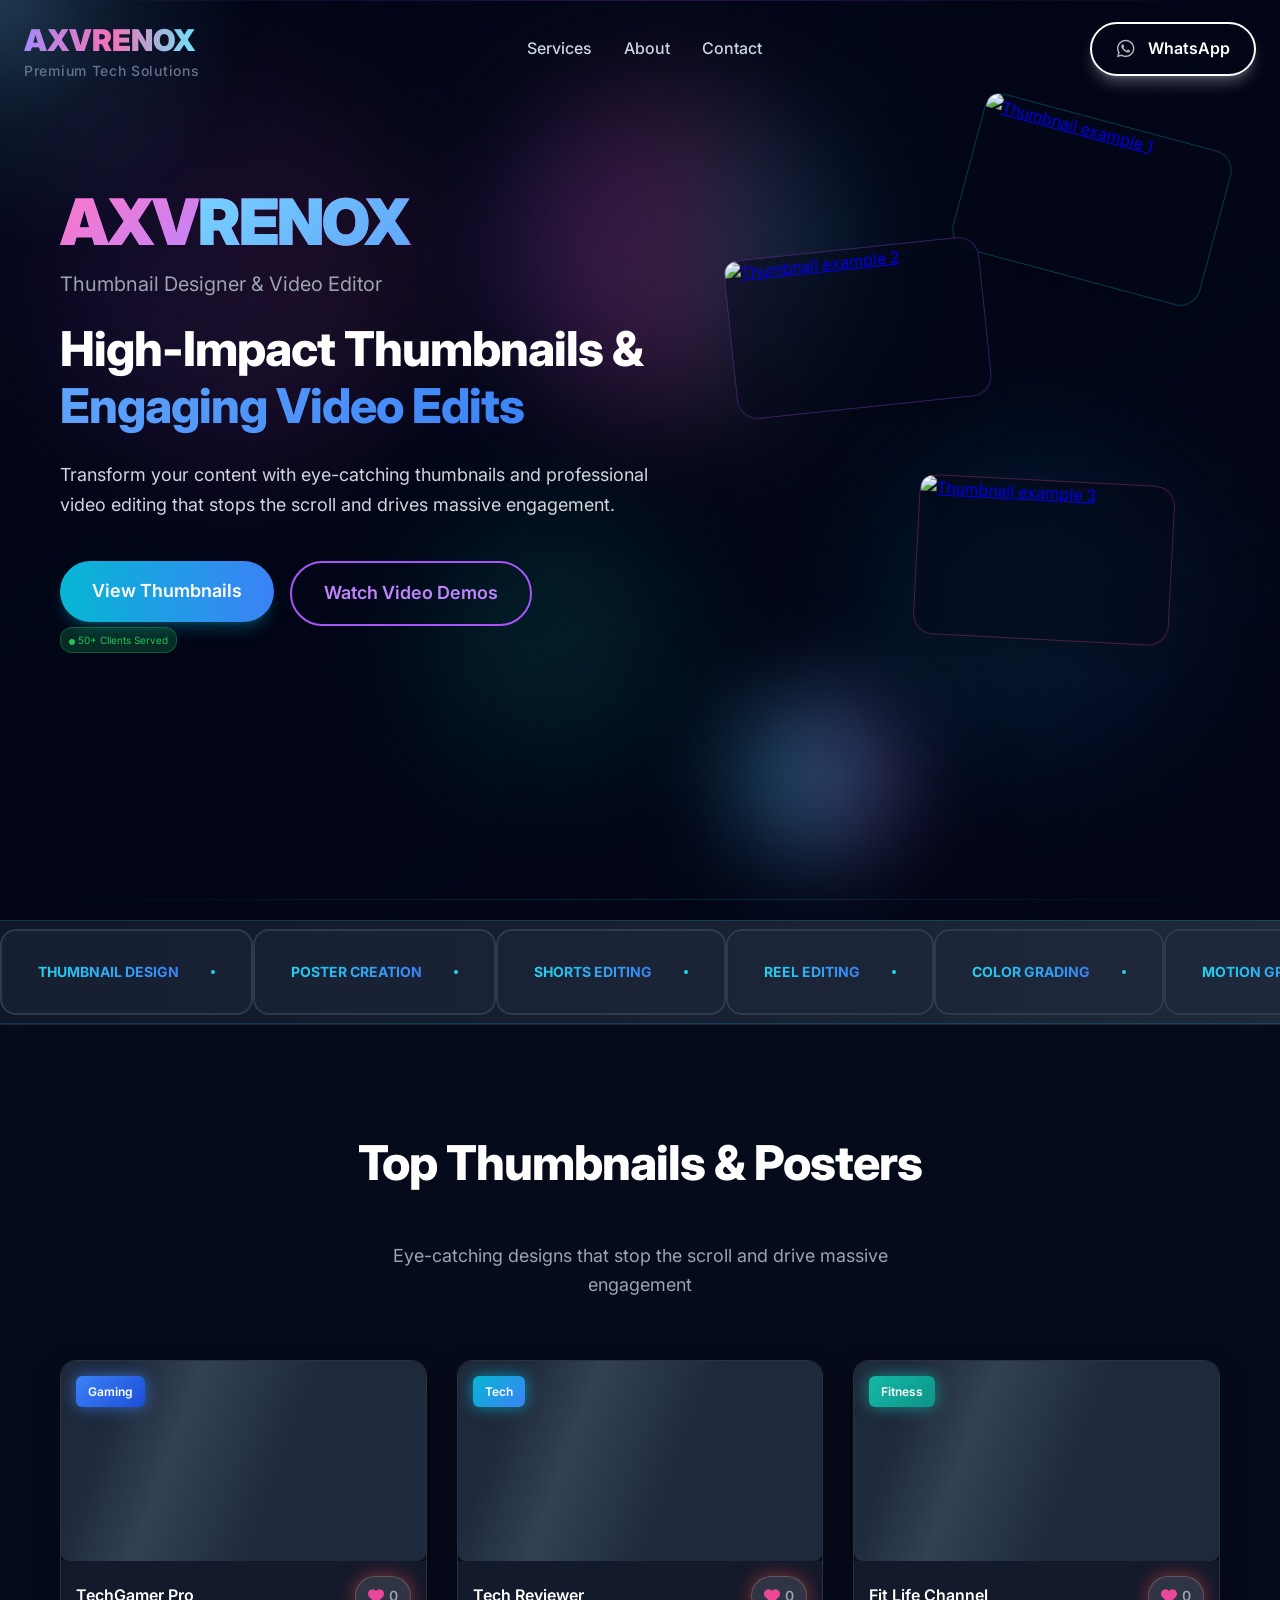
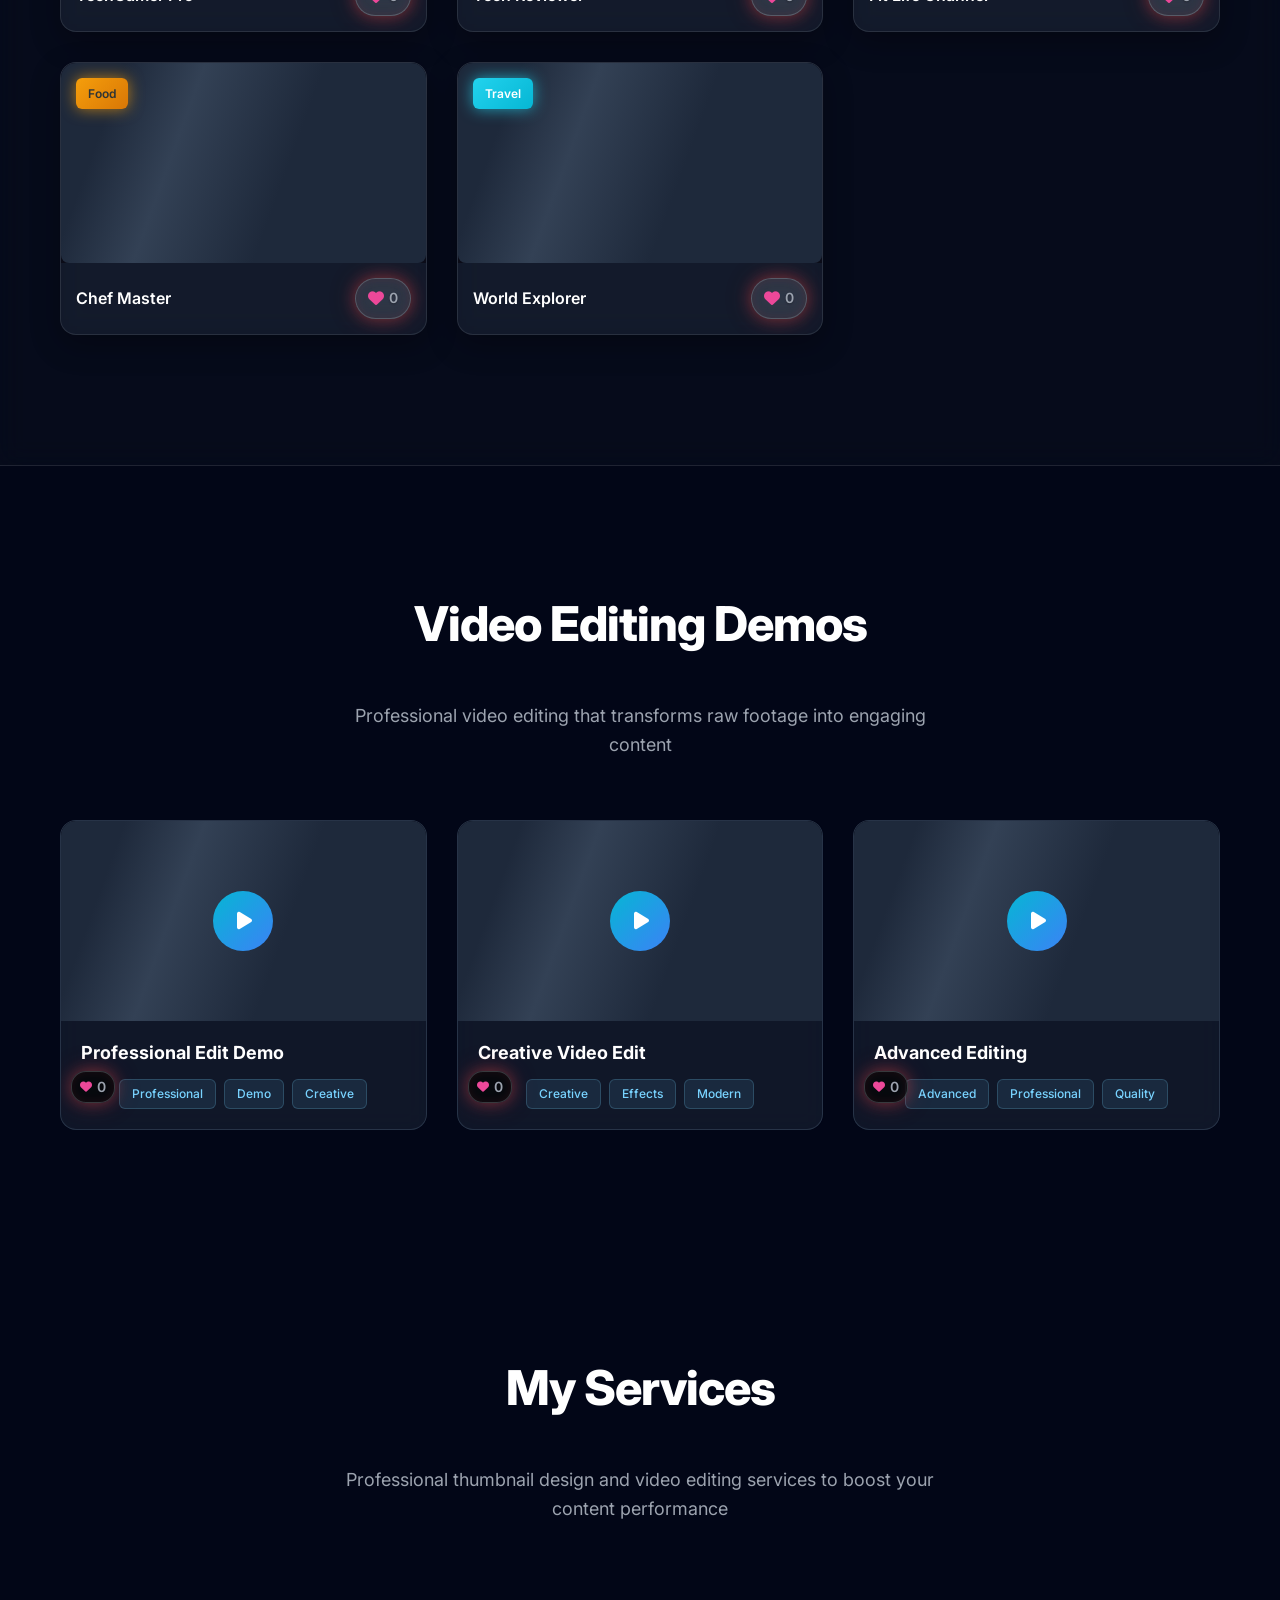
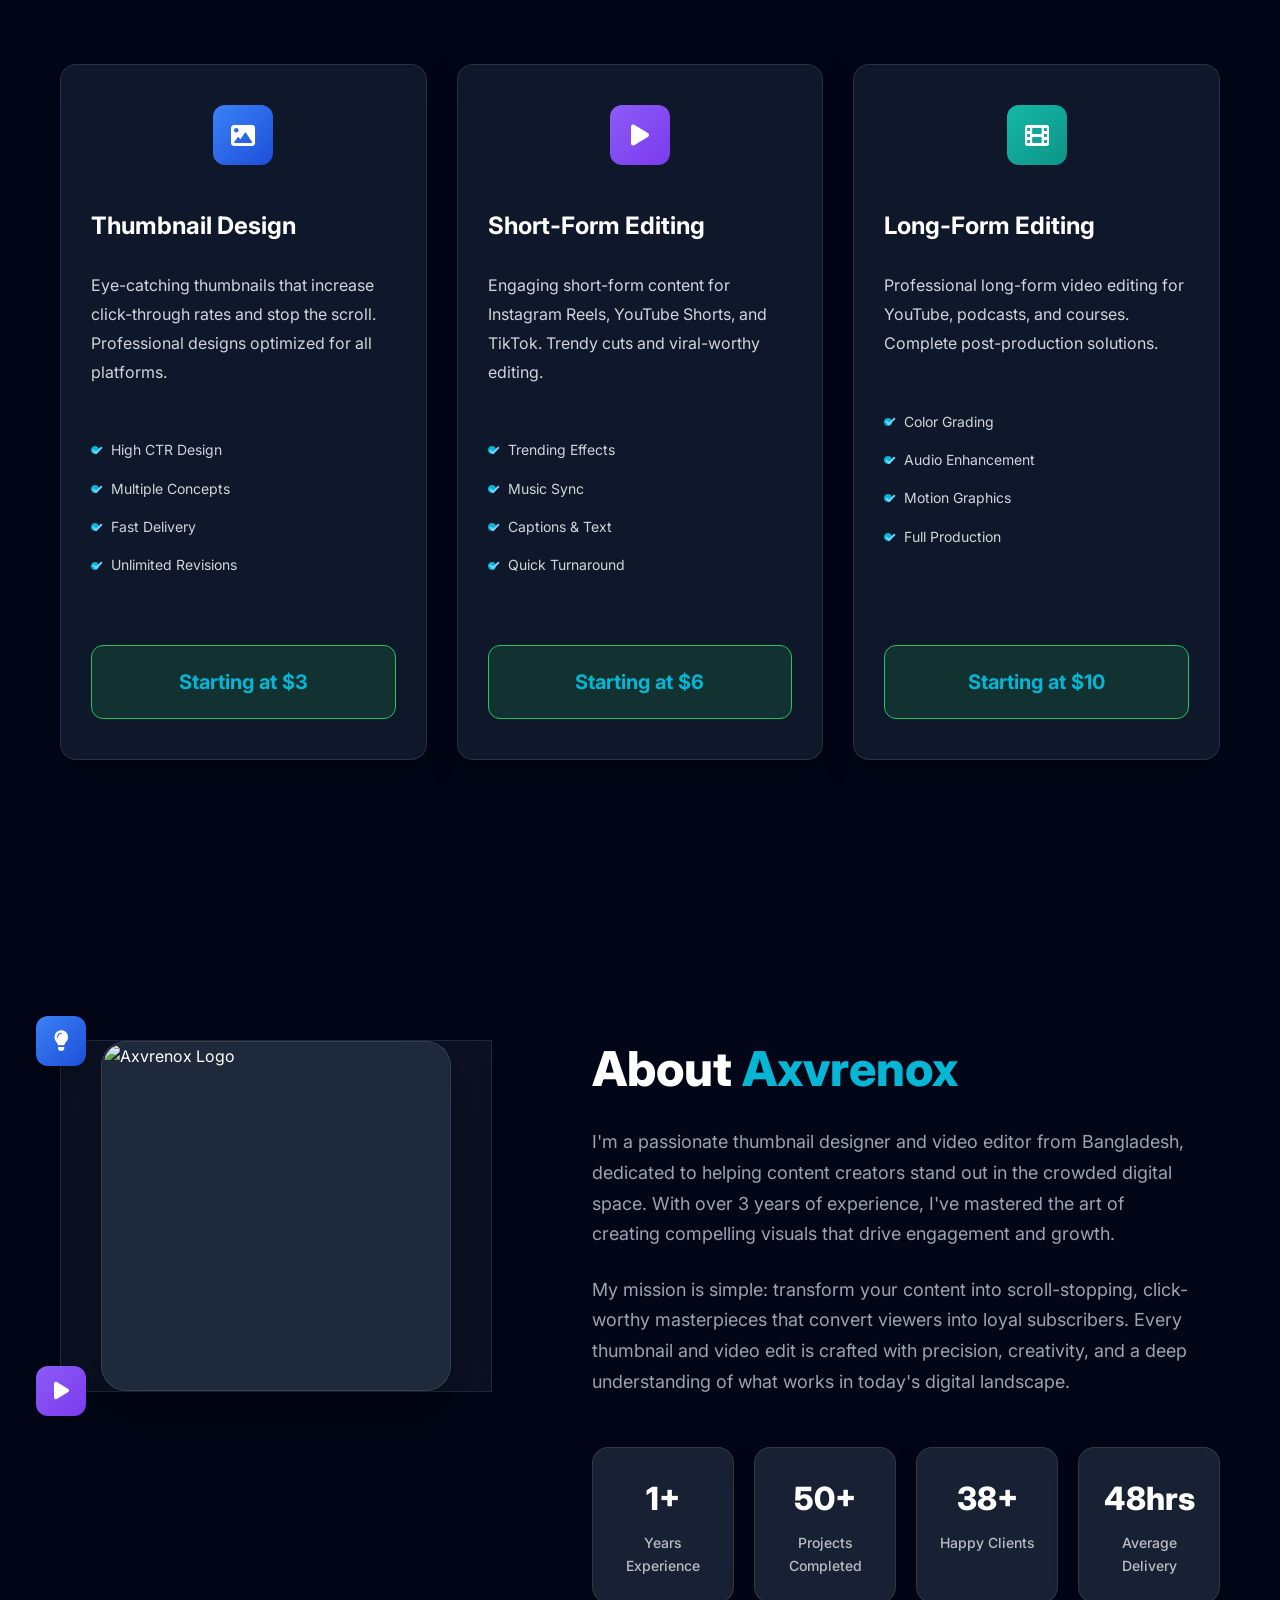
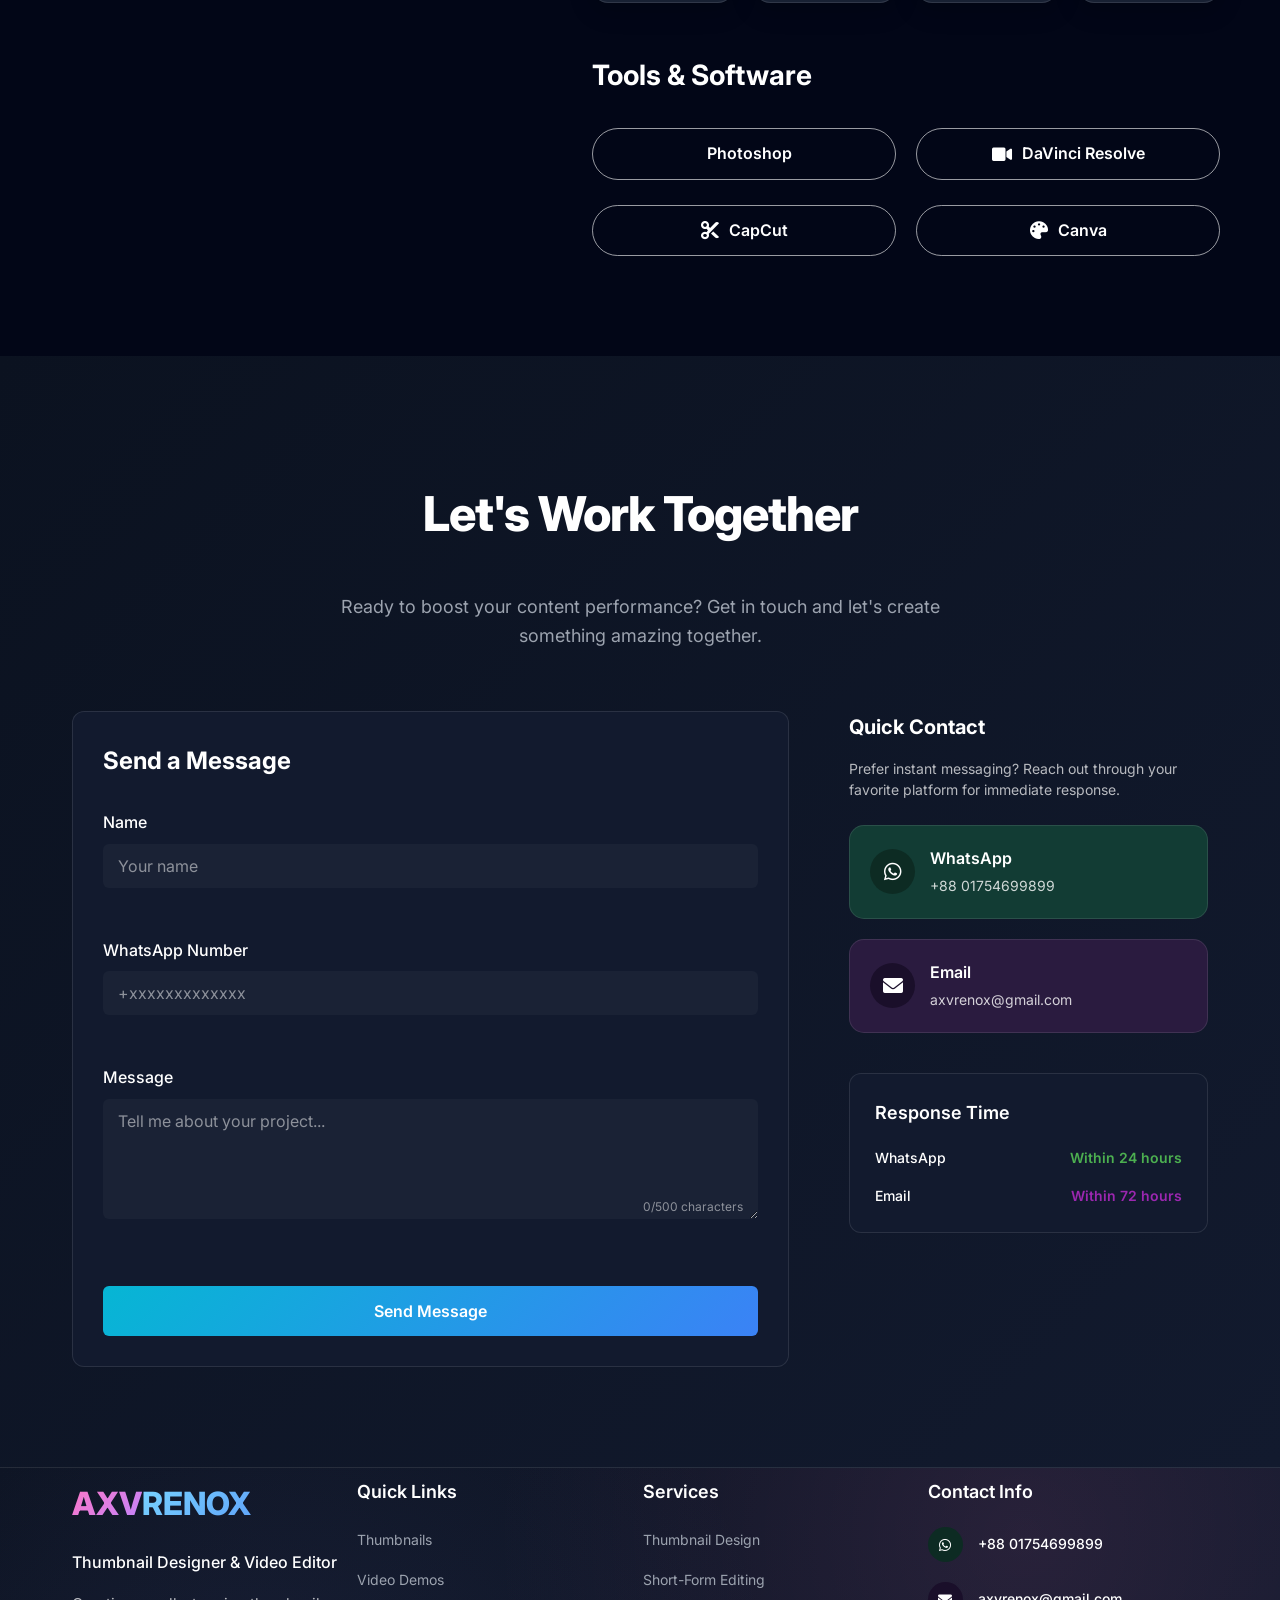
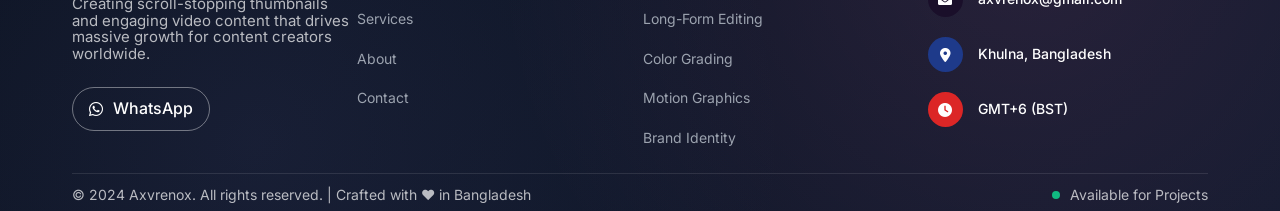
==== commit e3e5e87a: "Update index.html" ====
--- a/index.html
+++ b/index.html
@@ -3,10 +3,34 @@
 <head>
     <meta charset="UTF-8">
     <meta name="viewport" content="width=device-width, initial-scale=1.0">
+    <meta http-equiv="X-UA-Compatible" content="IE=edge">
+    <meta name="robots" content="index, follow">
+    <link rel="dns-prefetch" href="//cdn.jsdelivr.net">
+    <link rel="preconnect" href="https://cdn.jsdelivr.net" crossorigin>
     <title>AXVRENOX - Premium Tech Solutions</title>
+    <!-- Preload critical resources -->
+    <link rel="preload" href="https://cdn.jsdelivr.net/gh/mdismailkhanmahi-droid/Axvrenox-wob@main/jb.png" as="image">
+    <link rel="preload" href="https://cdn.jsdelivr.net/gh/mdismailkhanmahi-droid/Axvrenox-wob@main/kk.png" as="image">
+    <link rel="preload" href="https://cdn.jsdelivr.net/gh/mdismailkhanmahi-droid/Axvrenox-wob@main/vs.jpg" as="image">
+    <link rel="preload" href="https://cdn.jsdelivr.net/gh/mdismailkhanmahi-droid/Axvrenox-wob@main/2.png" as="image">
+    
+    <style>
+        /* Critical CSS for instant rendering */
+        body{font-family:'Inter',sans-serif;background:#020617;color:#fff;margin:0;overflow-x:hidden}
+        .container{max-width:1200px;margin:0 auto;padding:0 20px}
+        .hero{min-height:100vh;display:flex;align-items:center;position:relative}
+        .hero-content{flex:1;max-width:600px}
+        .hero-title{font-size:3.5rem;font-weight:800;margin-bottom:1rem;background:linear-gradient(135deg,#a855f7,#ec4899,#06b6d4);background-clip:text;-webkit-background-clip:text;-webkit-text-fill-color:transparent;color:transparent}
+        .hero-images{display:flex;gap:1rem;flex-wrap:wrap}
+        .hero-image-card{width:200px;height:150px;border-radius:12px;overflow:hidden;box-shadow:0 10px 30px rgba(0,0,0,0.3)}
+        .hero-image-card img{width:100%;height:100%;object-fit:cover}
+        @media(max-width:768px){.hero{flex-direction:column;text-align:center}.hero-title{font-size:2.5rem}}
+    </style>
     <link rel="stylesheet" href="styles.css">
-    <link rel="stylesheet" href="https://cdnjs.cloudflare.com/ajax/libs/font-awesome/6.0.0-beta3/css/all.min.css">
-    <link href="https://fonts.googleapis.com/css2?family=Inter:wght@300;400;500;600;700;800;900&display=swap" rel="stylesheet">
+    <link rel="preload" href="https://cdnjs.cloudflare.com/ajax/libs/font-awesome/6.0.0-beta3/css/all.min.css" as="style" onload="this.onload=null;this.rel='stylesheet'">
+    <noscript><link rel="stylesheet" href="https://cdnjs.cloudflare.com/ajax/libs/font-awesome/6.0.0-beta3/css/all.min.css"></noscript>
+    <link rel="preload" href="https://fonts.googleapis.com/css2?family=Inter:wght@300;400;500;600;700;800;900&display=swap" as="style" onload="this.onload=null;this.rel='stylesheet'">
+    <noscript><link rel="stylesheet" href="https://fonts.googleapis.com/css2?family=Inter:wght@300;400;500;600;700;800;900&display=swap"></noscript>
 </head>
 <body>
     <div class="cursor-light"></div>
@@ -121,18 +145,21 @@
                     ><img
                       src="https://cdn.jsdelivr.net/gh/mdismailkhanmahi-droid/Axvrenox-wob@main/jb.png"
                       alt="Thumbnail example 1"
+                      fetchpriority="high"
                   /></a>
                 </div>
                 <div class="hero-image-card hero-image-2">
                    <a href="javascript:void(0);"
                   data-link="https://cdn.jsdelivr.net/gh/mdismailkhanmahi-droid/Axvrenox-wob@main/kk.png"
                     ><img src="https://cdn.jsdelivr.net/gh/mdismailkhanmahi-droid/Axvrenox-wob@main/kk.png" alt="Thumbnail example 2"
+                      fetchpriority="high"
                   /></a>
                 </div>
                 <div class="hero-image-card hero-image-3">
                   <a  href="javascript:void(0);"
                   data-link="https://cdn.jsdelivr.net/gh/mdismailkhanmahi-droid/Axvrenox-wob@main/vs.jpg"
                     ><img src="https://cdn.jsdelivr.net/gh/mdismailkhanmahi-droid/Axvrenox-wob@main/vs.jpg" alt="Thumbnail example 3"
+                      fetchpriority="high"
                   /></a>
               </div>
             </div>
@@ -223,7 +250,7 @@
                     <div class="category-tag gaming">Gaming</div>
                     <div class="thumbnail-image">
                         <div class="thumbnail-placeholder"></div>
-                        <img src="https://cdn.jsdelivr.net/gh/mdismailkhanmahi-droid/Axvrenox-wob@main/2.png" alt="Gaming Thumbnail" loading="lazy" onload="this.classList.add('loaded')">
+                        <img src="https://cdn.jsdelivr.net/gh/mdismailkhanmahi-droid/Axvrenox-wob@main/2.png" alt="Gaming Thumbnail" fetchpriority="high">
                     </div>
                     <div class="thumbnail-info">
                         <h3 class="thumbnail-title">TechGamer Pro</h3>
@@ -1120,187 +1147,68 @@
 
     <!-- Enhanced Mobile Menu JavaScript with React-style State Management -->
     <script>
+        // Optimized mobile menu
+        let isMobileMenuOpen = false;
+        
+        function toggleMobileMenu() {
+            isMobileMenuOpen = !isMobileMenuOpen;
+            const menu = document.querySelector('.mobile-menu');
+            const icon = document.querySelector('.mobile-menu-button i');
+            
+            if (menu) {
+                menu.style.transform = isMobileMenuOpen ? 'translateX(0)' : 'translateX(100%)';
+                document.body.style.overflow = isMobileMenuOpen ? 'hidden' : '';
+            }
+            if (icon) {
+                icon.className = isMobileMenuOpen ? 'fas fa-times' : 'fas fa-bars';
+            }
+        }
+        
         document.addEventListener('DOMContentLoaded', function() {
-            // React-style state management
-            const state = {
-                isMobileMenuOpen: false,
-                isMobileView: window.matchMedia('(max-width: 768px)').matches,
-                isSmallMobileView: window.matchMedia('(max-width: 640px)').matches,
-                deviceType: 'desktop'
-            };
-
-            // React-style setState function
-            function setState(newState) {
-                Object.assign(state, newState);
-                render();
-            }
-
-            // React-style component rendering
-            function render() {
-                const mobileMenuButton = document.querySelector('.mobile-menu-button');
-                const mobileMenuDropdown = document.querySelector('.mobile-menu-dropdown');
-                const desktopNav = document.querySelector('.desktop-nav');
-                const menuIcon = document.getElementById('menu-icon');
-                
-                // Update device type for conditional rendering
-                if (state.isSmallMobileView) {
-                    state.deviceType = 'mobile-small';
-                } else if (state.isMobileView) {
-                    state.deviceType = 'mobile';
-                } else {
-                    state.deviceType = 'desktop';
-                }
-                
-                // Apply responsive classes based on device type
-                document.body.setAttribute('data-device', state.deviceType);
-                
-                // Handle mobile menu visibility
-                if (mobileMenuDropdown) {
-                    if (state.isMobileMenuOpen) {
-                        mobileMenuDropdown.classList.add('active');
-                        mobileMenuDropdown.style.display = 'block';
-                        if (menuIcon) menuIcon.className = 'fas fa-times';
-                    } else {
-                        mobileMenuDropdown.classList.remove('active');
-                        mobileMenuDropdown.style.display = 'none';
-                        if (menuIcon) menuIcon.className = 'fas fa-bars';
-                    }
-                }
-                
-                // Handle responsive navigation
-                if (state.isMobileView) {
-                    if (desktopNav) desktopNav.style.display = 'none';
-                    if (mobileMenuButton) mobileMenuButton.style.display = 'flex';
-                    
-                    // Apply mobile-specific classes
-                    document.querySelectorAll('.sm\\:hidden').forEach(el => el.style.display = 'none');
-                    document.querySelectorAll('.sm\\:block').forEach(el => el.style.display = 'block');
-                    document.querySelectorAll('.sm\\:flex').forEach(el => el.style.display = 'flex');
-                } else {
-                    if (desktopNav) desktopNav.style.display = 'flex';
-                    if (mobileMenuButton) mobileMenuButton.style.display = 'none';
-                    
-                    // Reset mobile menu state when switching to desktop
-                    setState({ isMobileMenuOpen: false });
-                    
-                    // Apply desktop-specific classes
-                    document.querySelectorAll('.lg\\:block').forEach(el => el.style.display = 'block');
-                    document.querySelectorAll('.lg\\:flex').forEach(el => el.style.display = 'flex');
-                }
-            }
-
-            // Event handlers (React-style)
-            const mobileMenuButton = document.querySelector('.mobile-menu-button');
-            if (mobileMenuButton) {
-                mobileMenuButton.addEventListener('click', function() {
-                    setState({ isMobileMenuOpen: !state.isMobileMenuOpen });
+            const menuBtn = document.querySelector('.mobile-menu-button');
+            if (menuBtn) menuBtn.addEventListener('click', toggleMobileMenu);
+            
+            document.querySelectorAll('.mobile-nav-link').forEach(function(link) {
+                link.addEventListener('click', function() {
+                    if (isMobileMenuOpen) toggleMobileMenu();
                 });
-            }
-
-            // Close menu when clicking on mobile nav links
-            document.querySelectorAll('.mobile-nav-link').forEach(link => {
-                link.addEventListener('click', function() {
-                    setState({ isMobileMenuOpen: false });
-                });
-            });
-
-            // Media query listeners (similar to React useEffect with window resize)
-            const mediaQueryMobile = window.matchMedia('(max-width: 768px)');
-            const mediaQuerySmall = window.matchMedia('(max-width: 640px)');
-            
-            function handleScreenChange() {
-                setState({
-                    isMobileView: mediaQueryMobile.matches,
-                    isSmallMobileView: mediaQuerySmall.matches
-                });
-            }
-            
-            // Initial render
-            handleScreenChange();
-            render();
-            
-            // Add listeners for screen size changes
-            mediaQueryMobile.addEventListener('change', handleScreenChange);
-            mediaQuerySmall.addEventListener('change', handleScreenChange);
-            
-            // Add to window for debugging
-            window.appState = state;
-            window.setAppState = setState;
-        });
-    </script>
-
-    <!-- Device-based Particle Optimization -->
-    <script>
-        document.addEventListener('DOMContentLoaded', function() {
-            const particlesContainer = document.getElementById('floating-particles-container');
-            
-            // Device detection for optimization
-            function getDeviceType() {
-                const width = window.innerWidth;
-                if (width <= 640) return 'mobile-small';
-                if (width <= 768) return 'mobile';
-                if (width <= 1024) return 'tablet';
-                return 'desktop';
-            }
-            
-            // Particle count based on device type
-            function getParticleCount() {
-                const deviceType = getDeviceType();
-                switch(deviceType) {
-                    case 'mobile-small': return 15;
-                    case 'mobile': return 25;
-                    case 'tablet': return 40;
-                    default: return 60; // desktop
-                }
-            }
-            
-            // Create particles with device optimization
-            function createParticles() {
-                // Clear existing particles
-                particlesContainer.innerHTML = '';
-                
-                const count = getParticleCount();
-                
-                for (let i = 0; i < count; i++) {
-                    const particle = document.createElement('div');
-                    particle.className = 'floating-particle';
-                    
-                    // Random positioning
-                    particle.style.left = `${Math.random() * 100}%`;
-                    particle.style.top = `${Math.random() * 100}%`;
-                    
-                    // Random size variation based on device
-                    const deviceType = getDeviceType();
-                    const baseSize = deviceType === 'mobile-small' ? 0.2 : 
-                                    deviceType === 'mobile' ? 0.25 : 0.3;
-                    const size = baseSize + (Math.random() * 0.2);
-                    particle.style.width = `${size}rem`;
-                    particle.style.height = `${size}rem`;
-                    
-                    // Random animation duration
-                    const duration = 15 + (Math.random() * 15);
-                    particle.style.animationDuration = `${duration}s`;
-                    
-                    // Random animation delay
-                    const delay = Math.random() * 10;
-                    particle.style.animationDelay = `${delay}s`;
-                    
-                    particlesContainer.appendChild(particle);
-                }
-            }
-            
-            // Initialize particles
-            createParticles();
-            
-            // Recreate particles on resize with debounce
-            let resizeTimer;
-            window.addEventListener('resize', function() {
-                clearTimeout(resizeTimer);
-                resizeTimer = setTimeout(function() {
-                    createParticles();
-                }, 250);
             });
         });
     </script>
+
+    <!-- Optimized Particle System -->
+    <script>
+        // Ultra-lightweight particle system
+        let particleCount = window.innerWidth <= 640 ? 8 : window.innerWidth <= 768 ? 15 : 25;
+        
+        function initParticles() {
+            const container = document.getElementById('floating-particles-container');
+            if (!container) return;
+            
+            // Use DocumentFragment for better performance
+            const fragment = document.createDocumentFragment();
+            
+            for (let i = 0; i < particleCount; i++) {
+                const p = document.createElement('div');
+                p.className = 'floating-particle';
+                p.style.cssText = `
+                    left: ${Math.random() * 100}%;
+                    top: ${Math.random() * 100}%;
+                    animation-duration: ${15 + Math.random() * 15}s;
+                    animation-delay: ${Math.random() * 10}s;
+                `;
+                fragment.appendChild(p);
+            }
+            
+            container.appendChild(fragment);
+        }
+        
+        // Initialize on load
+        if (document.readyState === 'loading') {
+            document.addEventListener('DOMContentLoaded', initParticles);
+        } else {
+            initParticles();
+        }
+    </script>
     </body>
 </html>
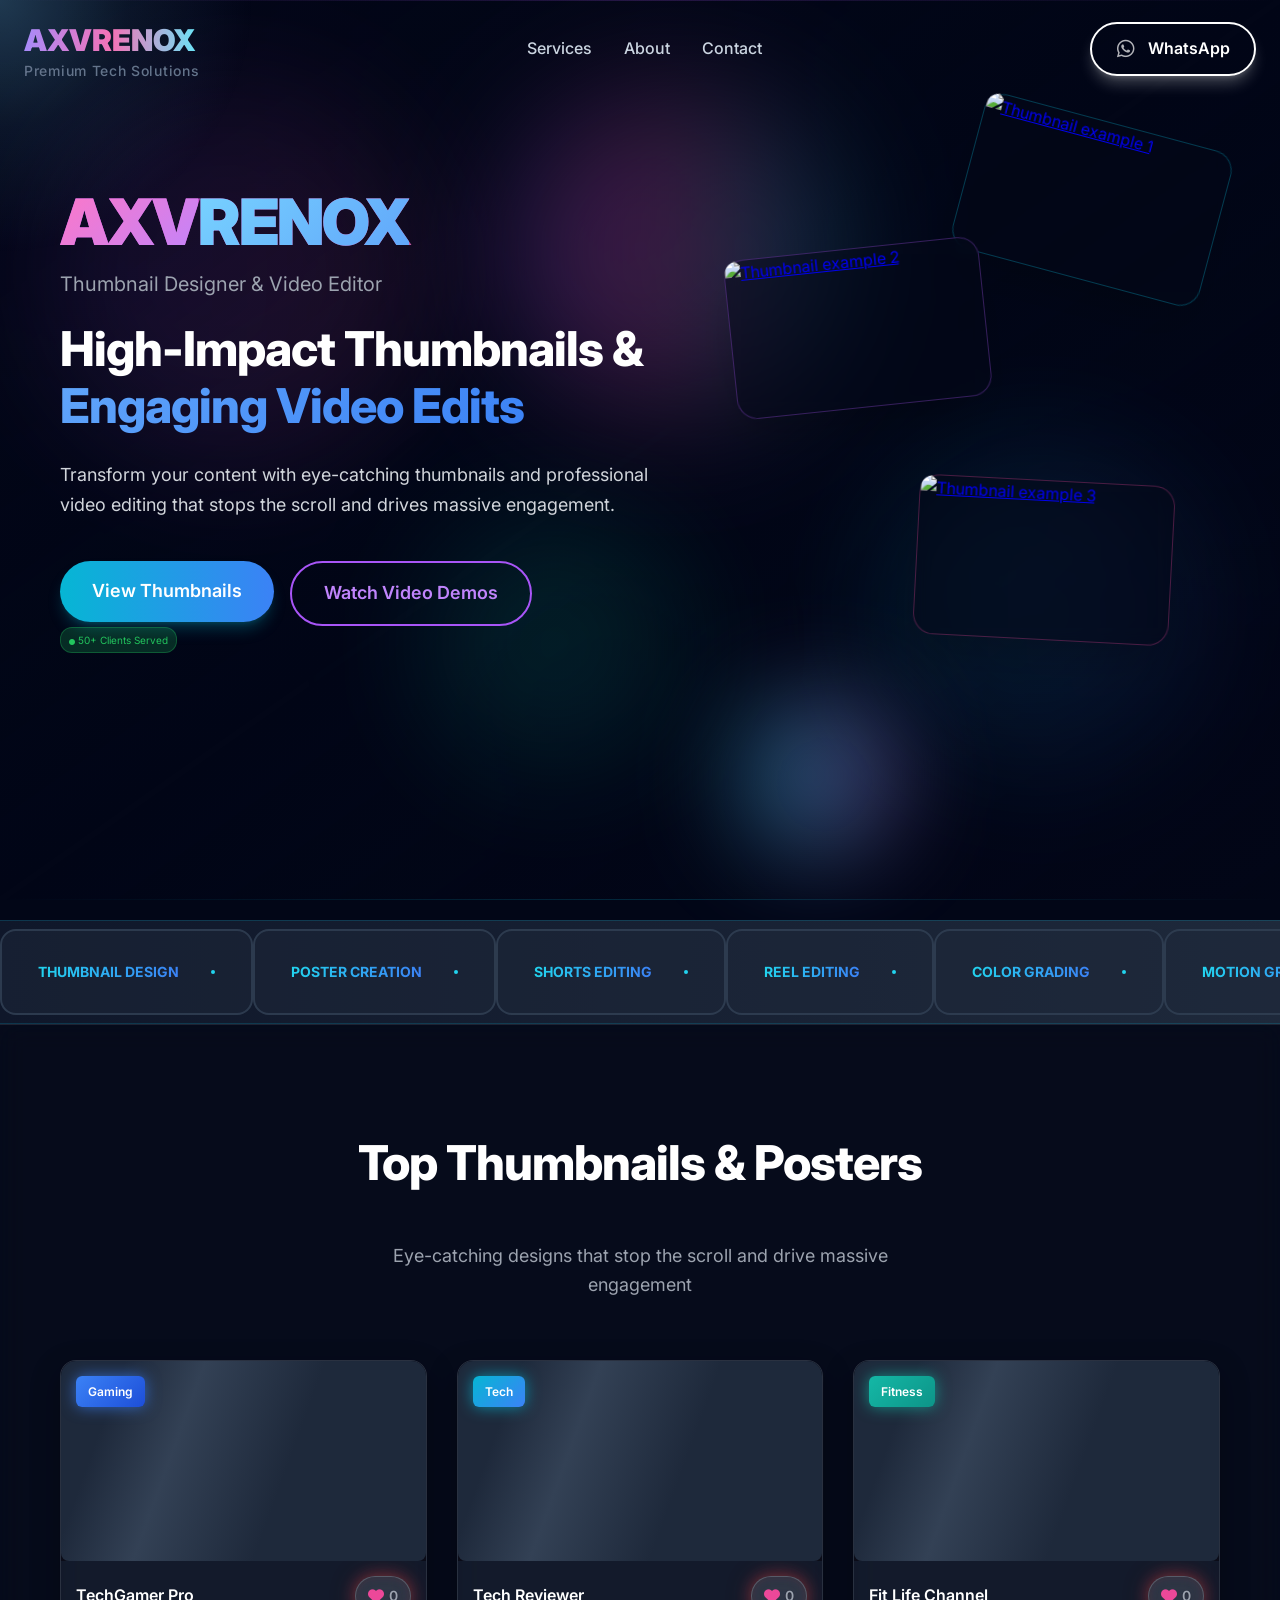
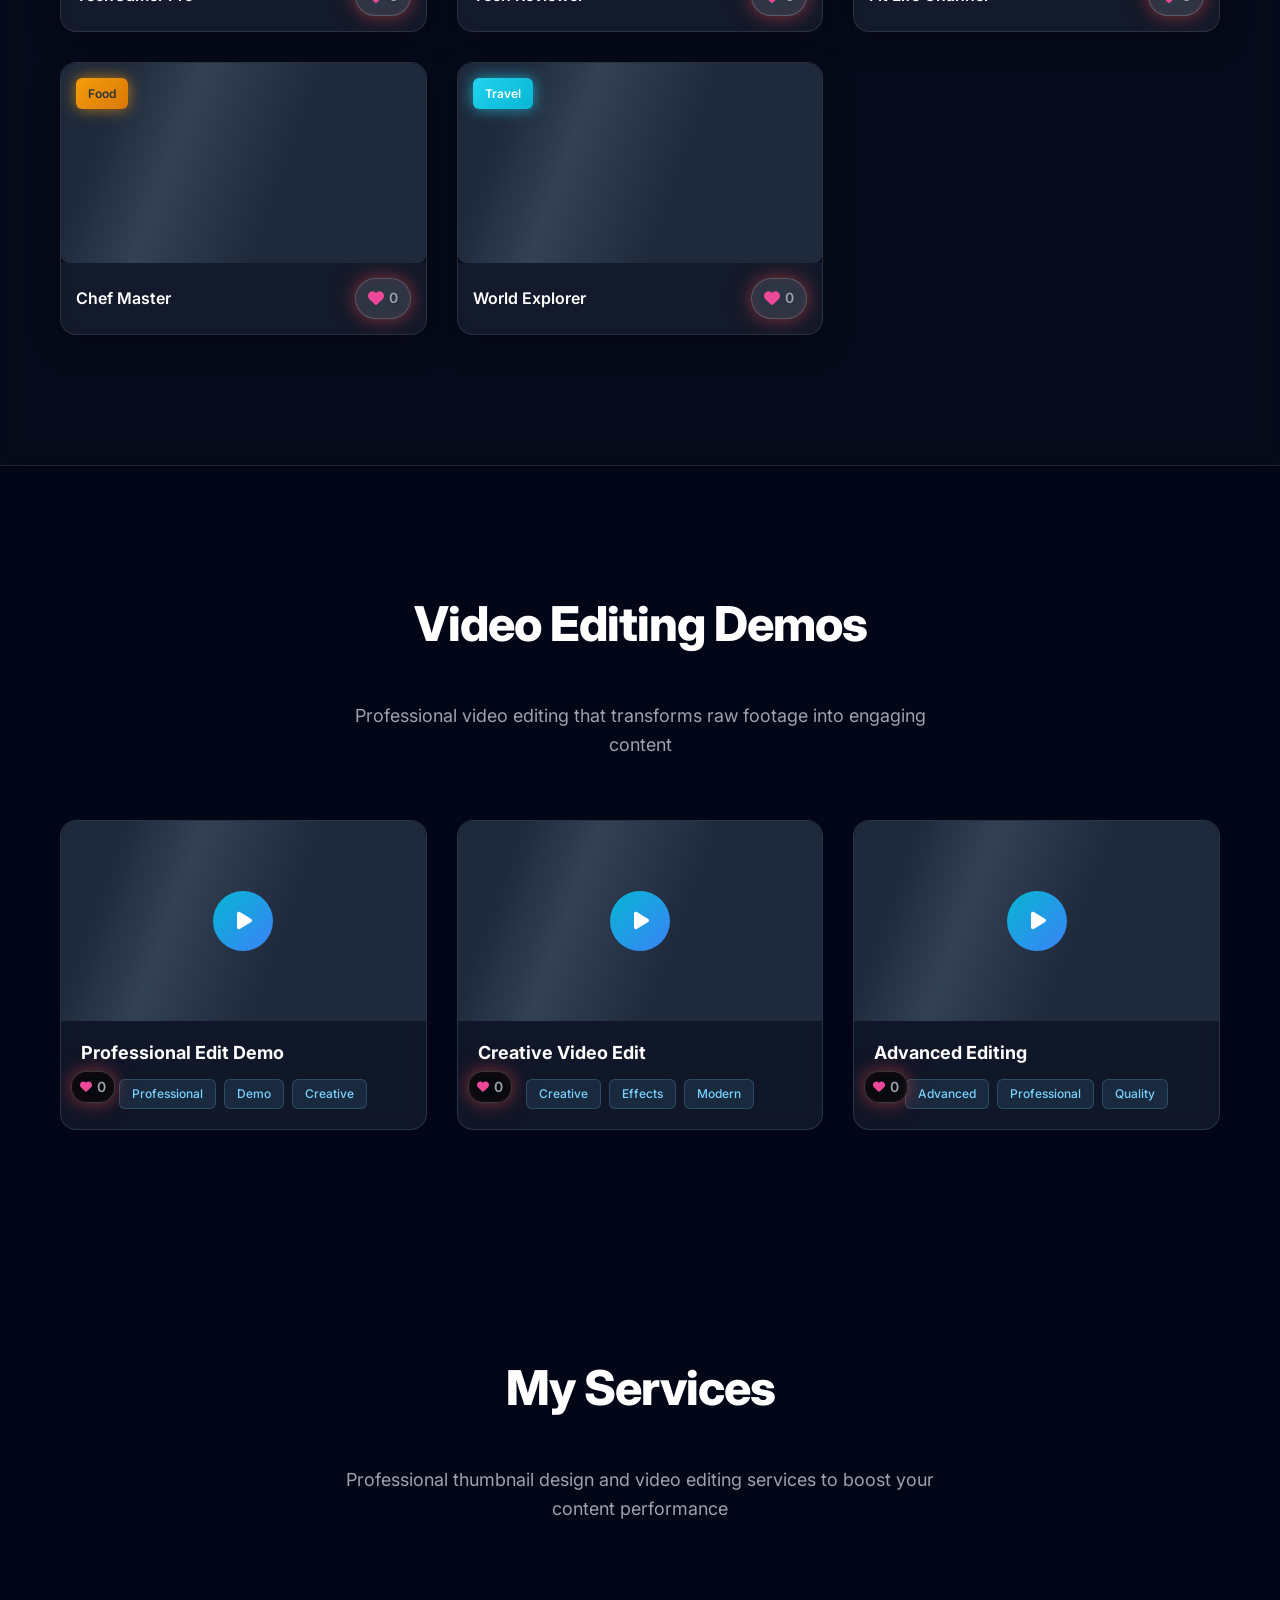
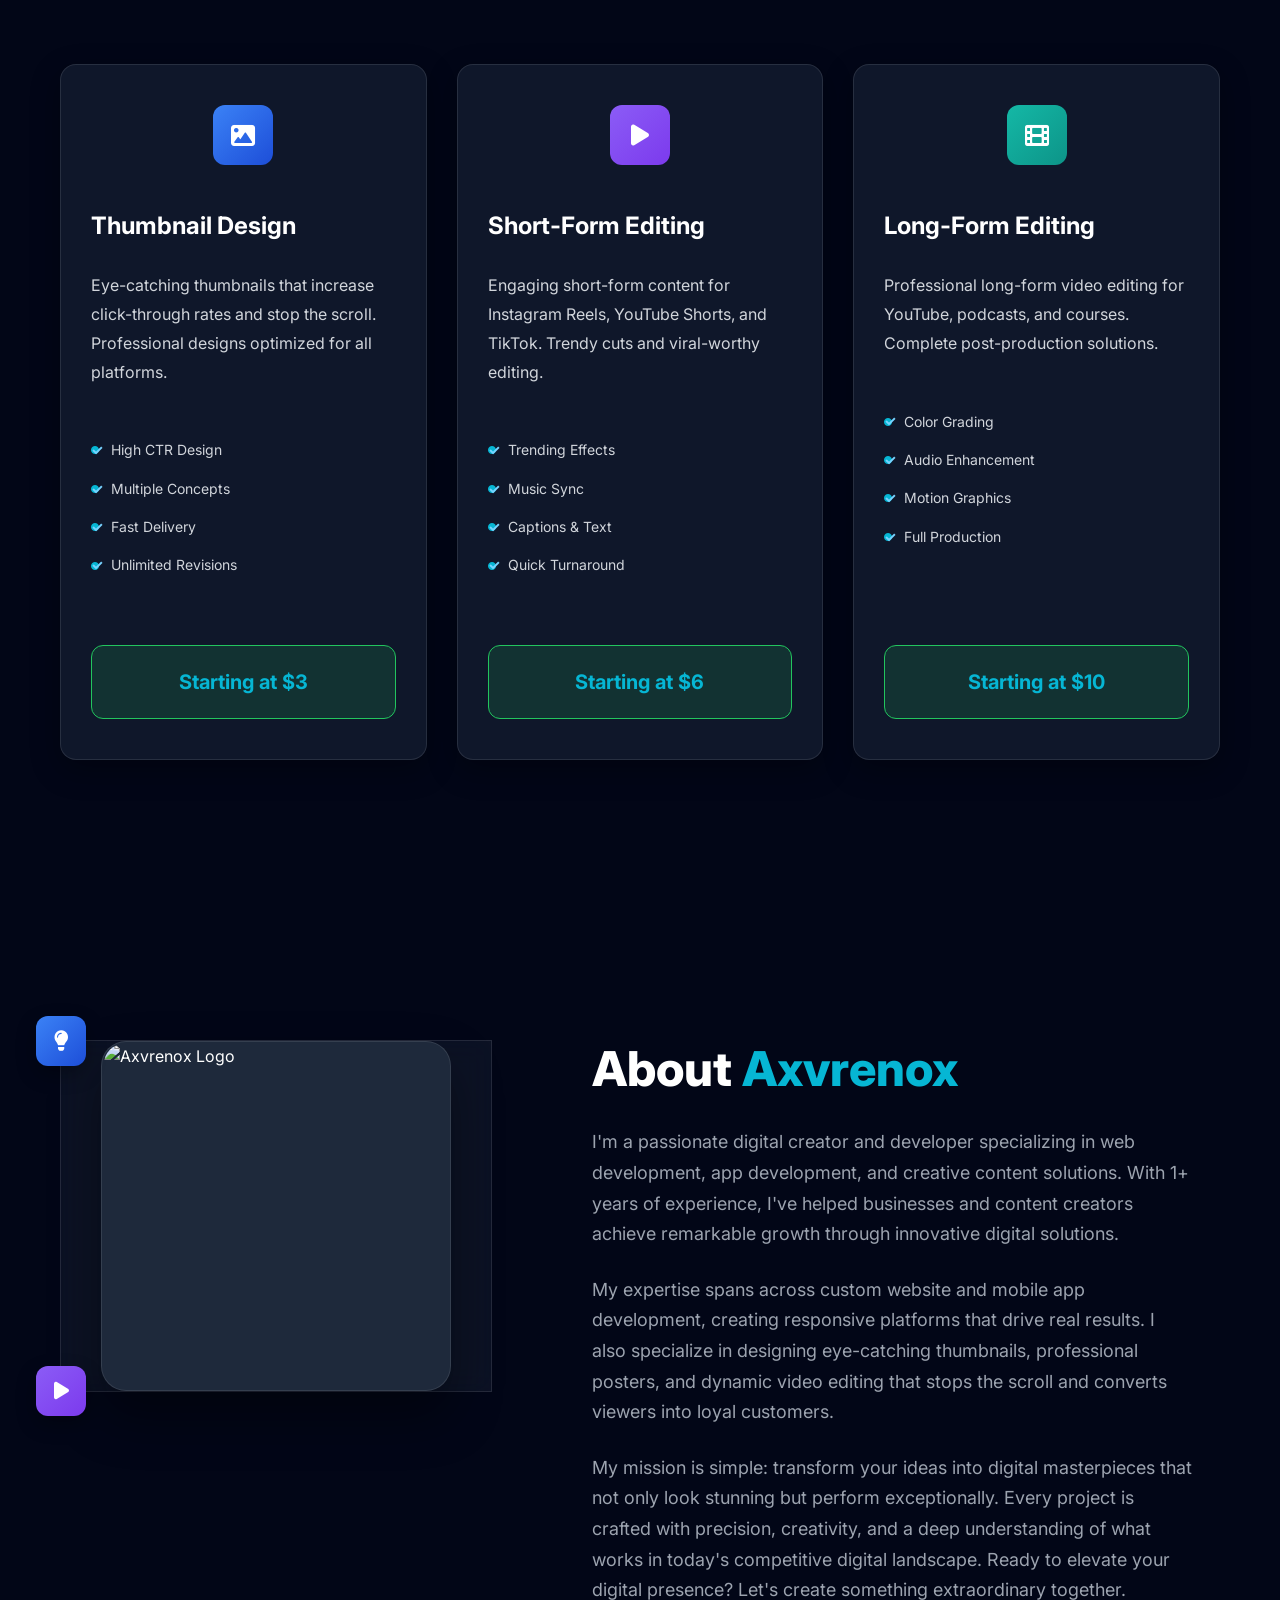
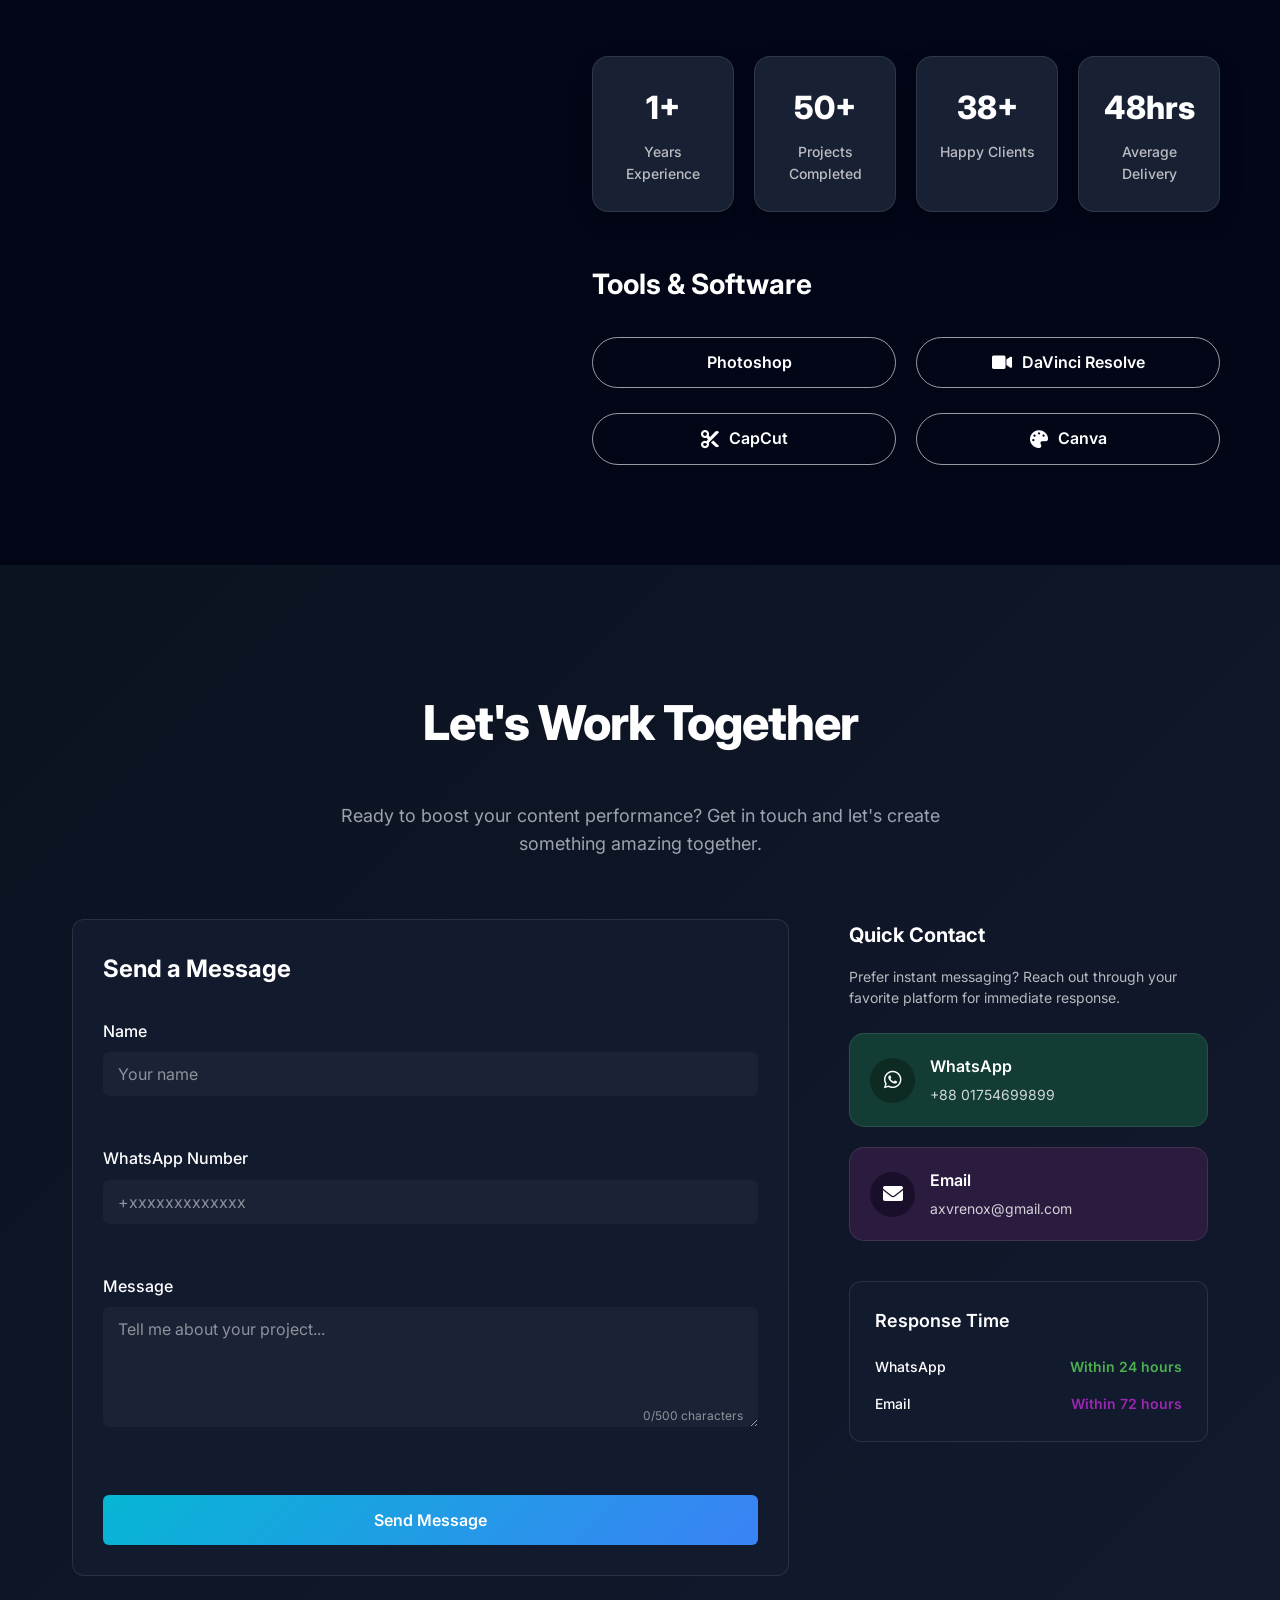
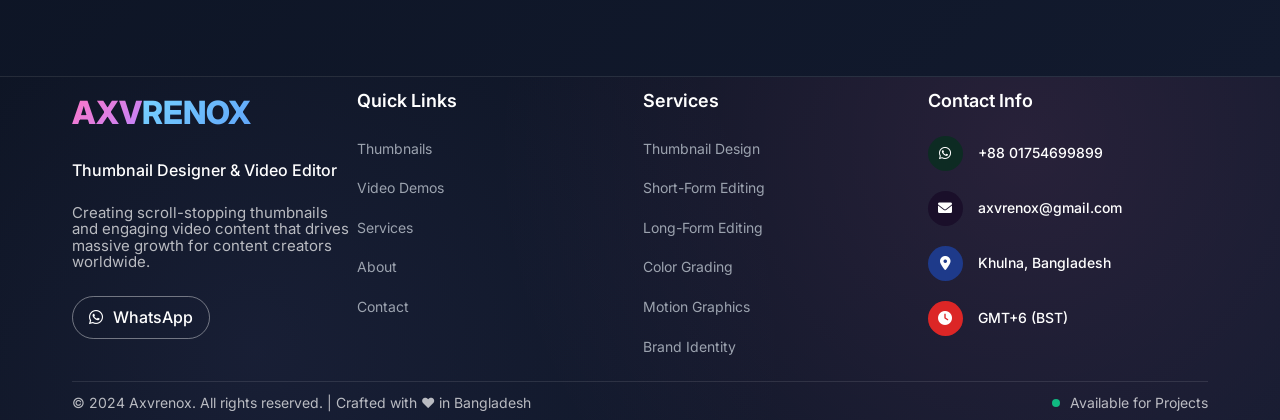
==== commit 346c0aa9: "Update index.html" ====
--- a/index.html
+++ b/index.html
@@ -497,8 +497,9 @@
                 <!-- Right Section: Content -->
                 <div class="about-text-section">
                     <h2 class="about-title">About <span class="highlight-name">Axvrenox</span></h2>
-                    <p class="about-paragraph">I'm a passionate thumbnail designer and video editor from Bangladesh, dedicated to helping content creators stand out in the crowded digital space. With over 3 years of experience, I've mastered the art of creating compelling visuals that drive engagement and growth.</p>
-                    <p class="about-paragraph">My mission is simple: transform your content into scroll-stopping, click-worthy masterpieces that convert viewers into loyal subscribers. Every thumbnail and video edit is crafted with precision, creativity, and a deep understanding of what works in today's digital landscape.</p>
+                    <p class="about-paragraph">I'm a passionate digital creator and developer specializing in web development, app development, and creative content solutions. With 1+ years of experience, I've helped businesses and content creators achieve remarkable growth through innovative digital solutions.</p>
+                    <p class="about-paragraph">My expertise spans across custom website and mobile app development, creating responsive platforms that drive real results. I also specialize in designing eye-catching thumbnails, professional posters, and dynamic video editing that stops the scroll and converts viewers into loyal customers.</p>
+                    <p class="about-paragraph">My mission is simple: transform your ideas into digital masterpieces that not only look stunning but perform exceptionally. Every project is crafted with precision, creativity, and a deep understanding of what works in today's competitive digital landscape. Ready to elevate your digital presence? Let's create something extraordinary together.</p>
 
                     <!-- Stats Section -->
                     <div class="stats-section">
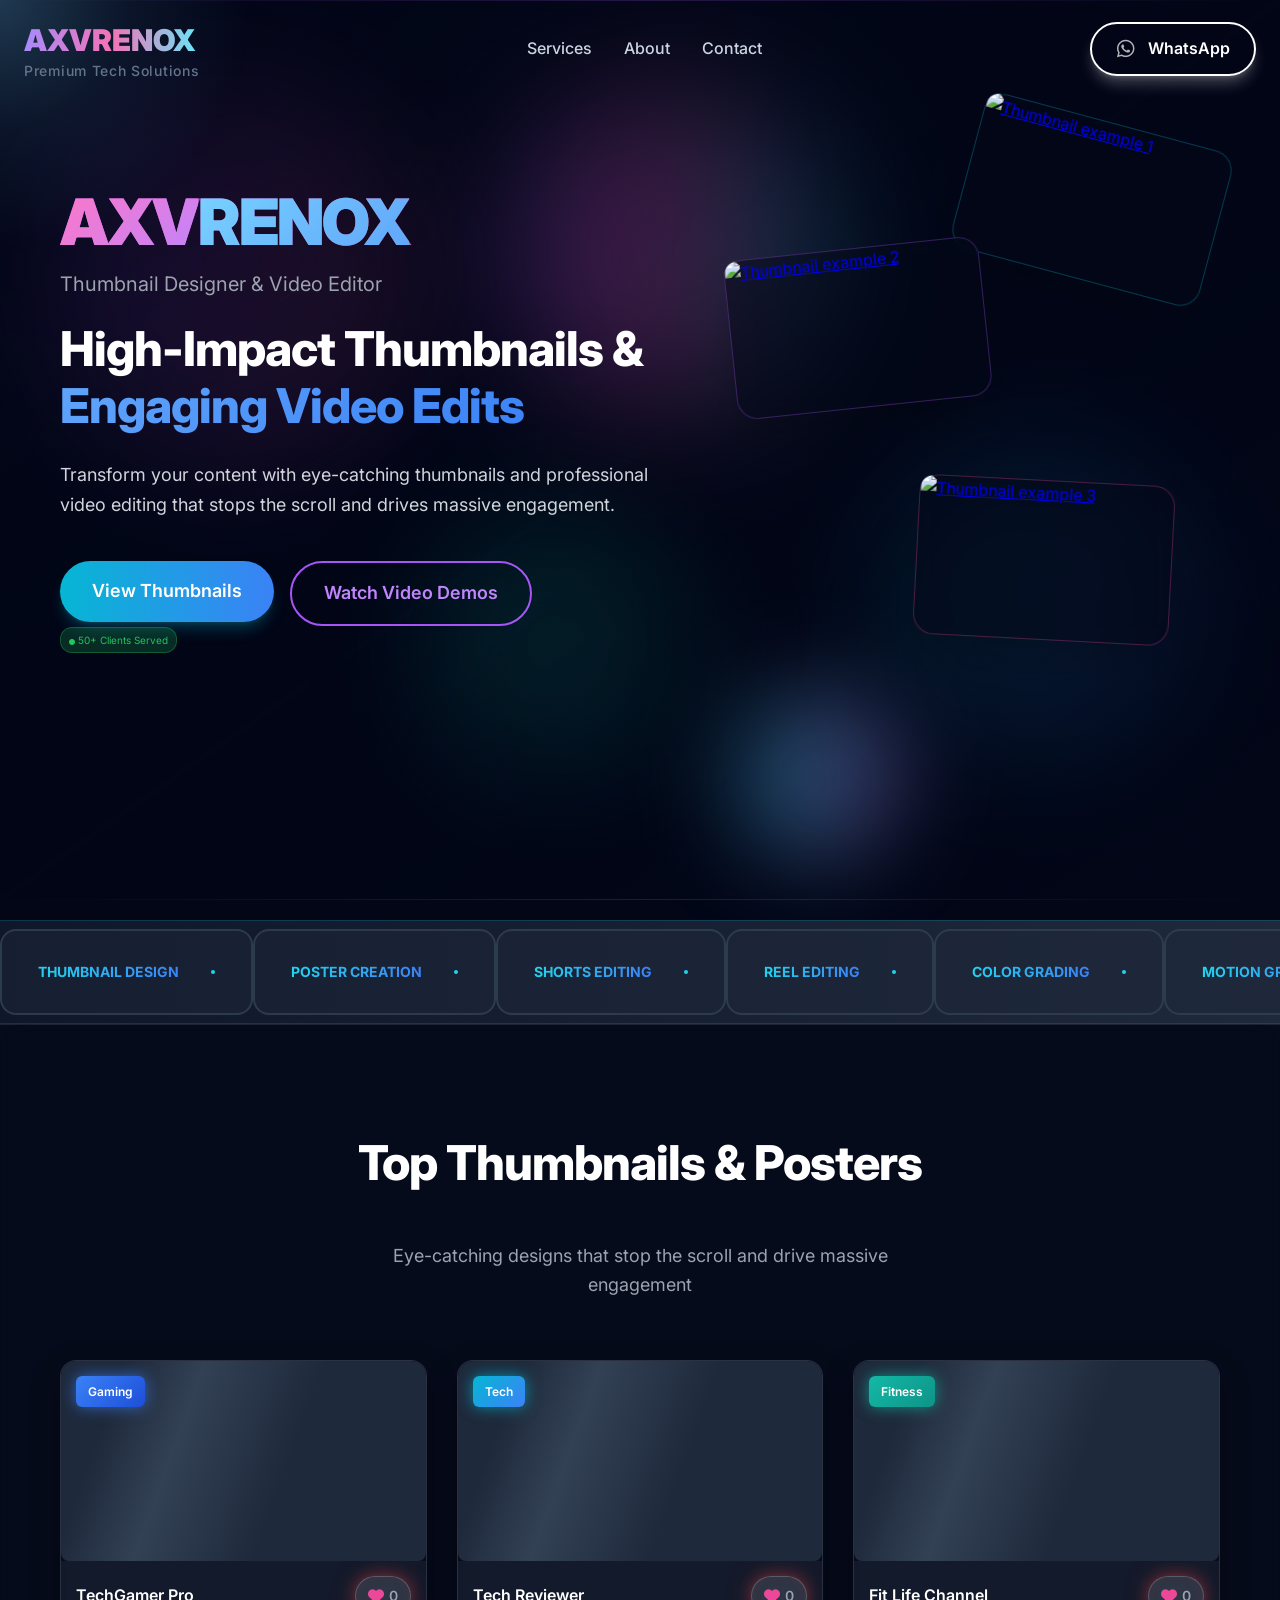
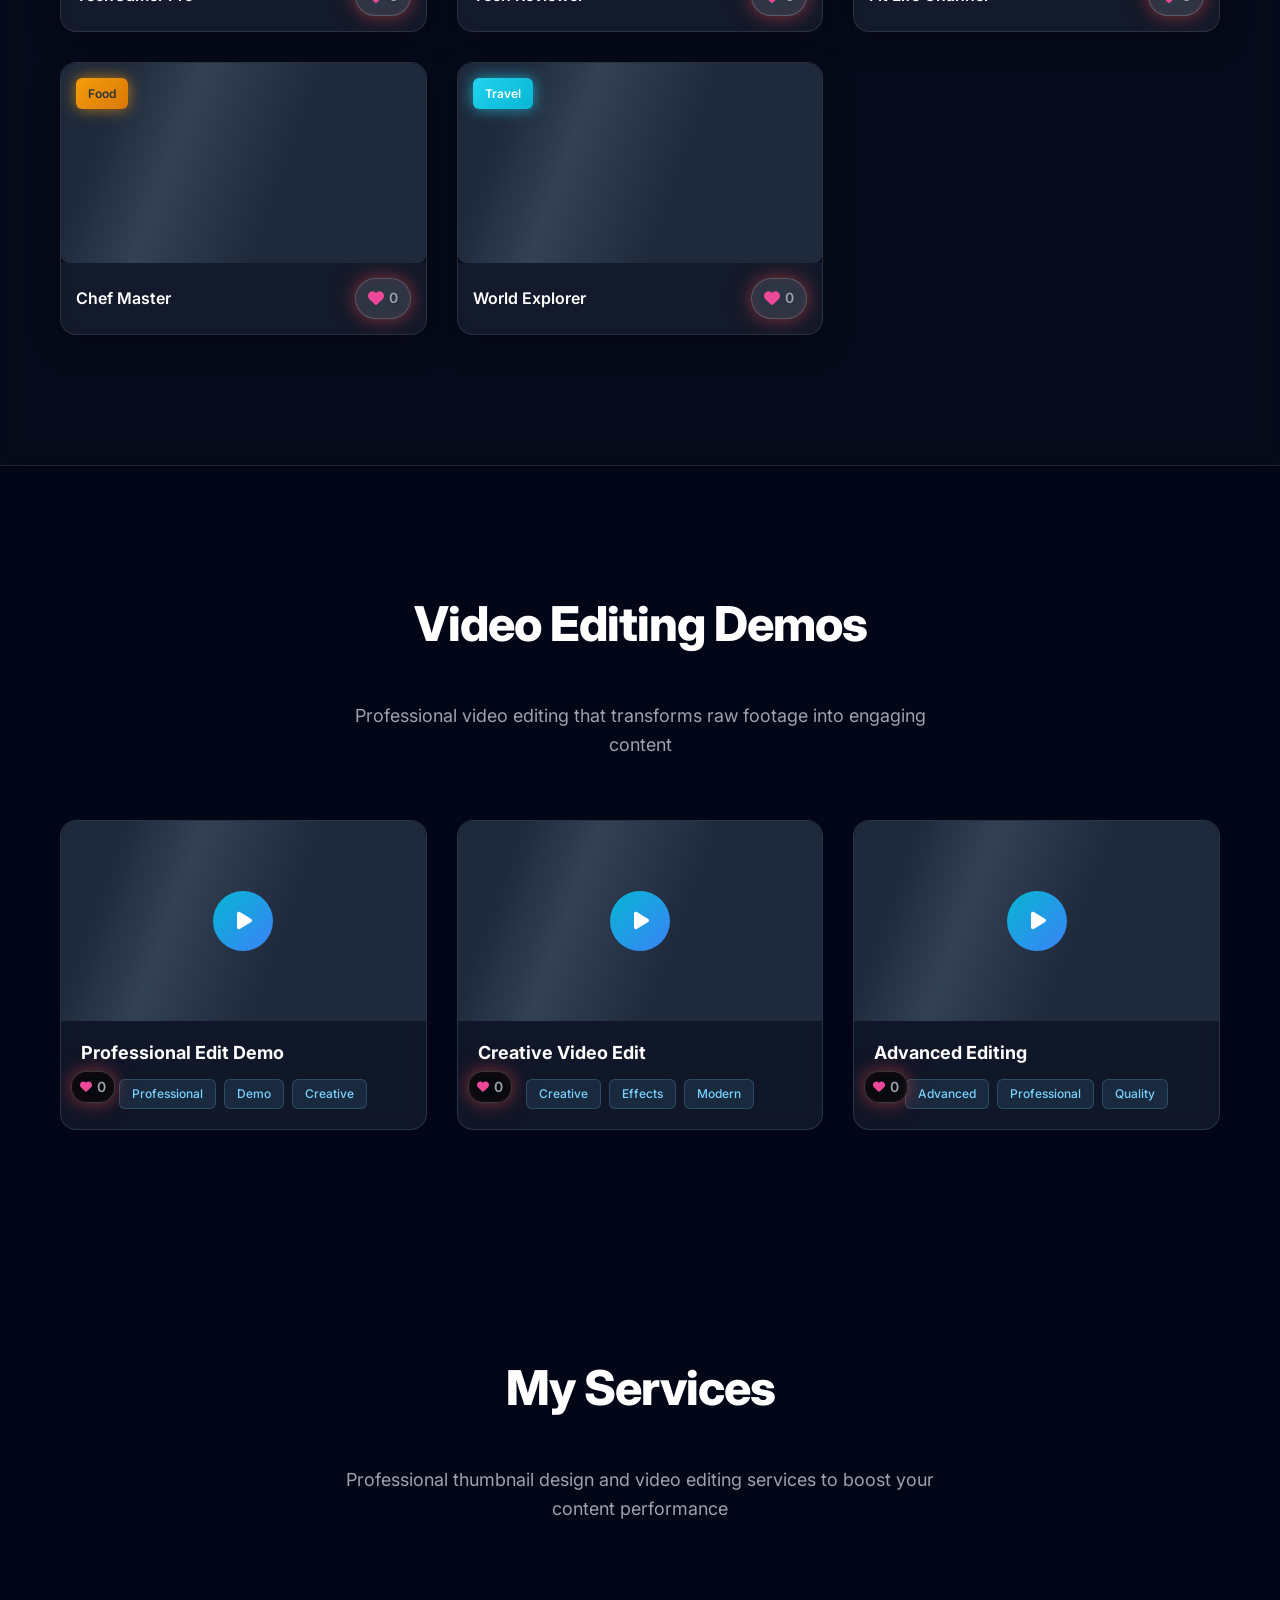
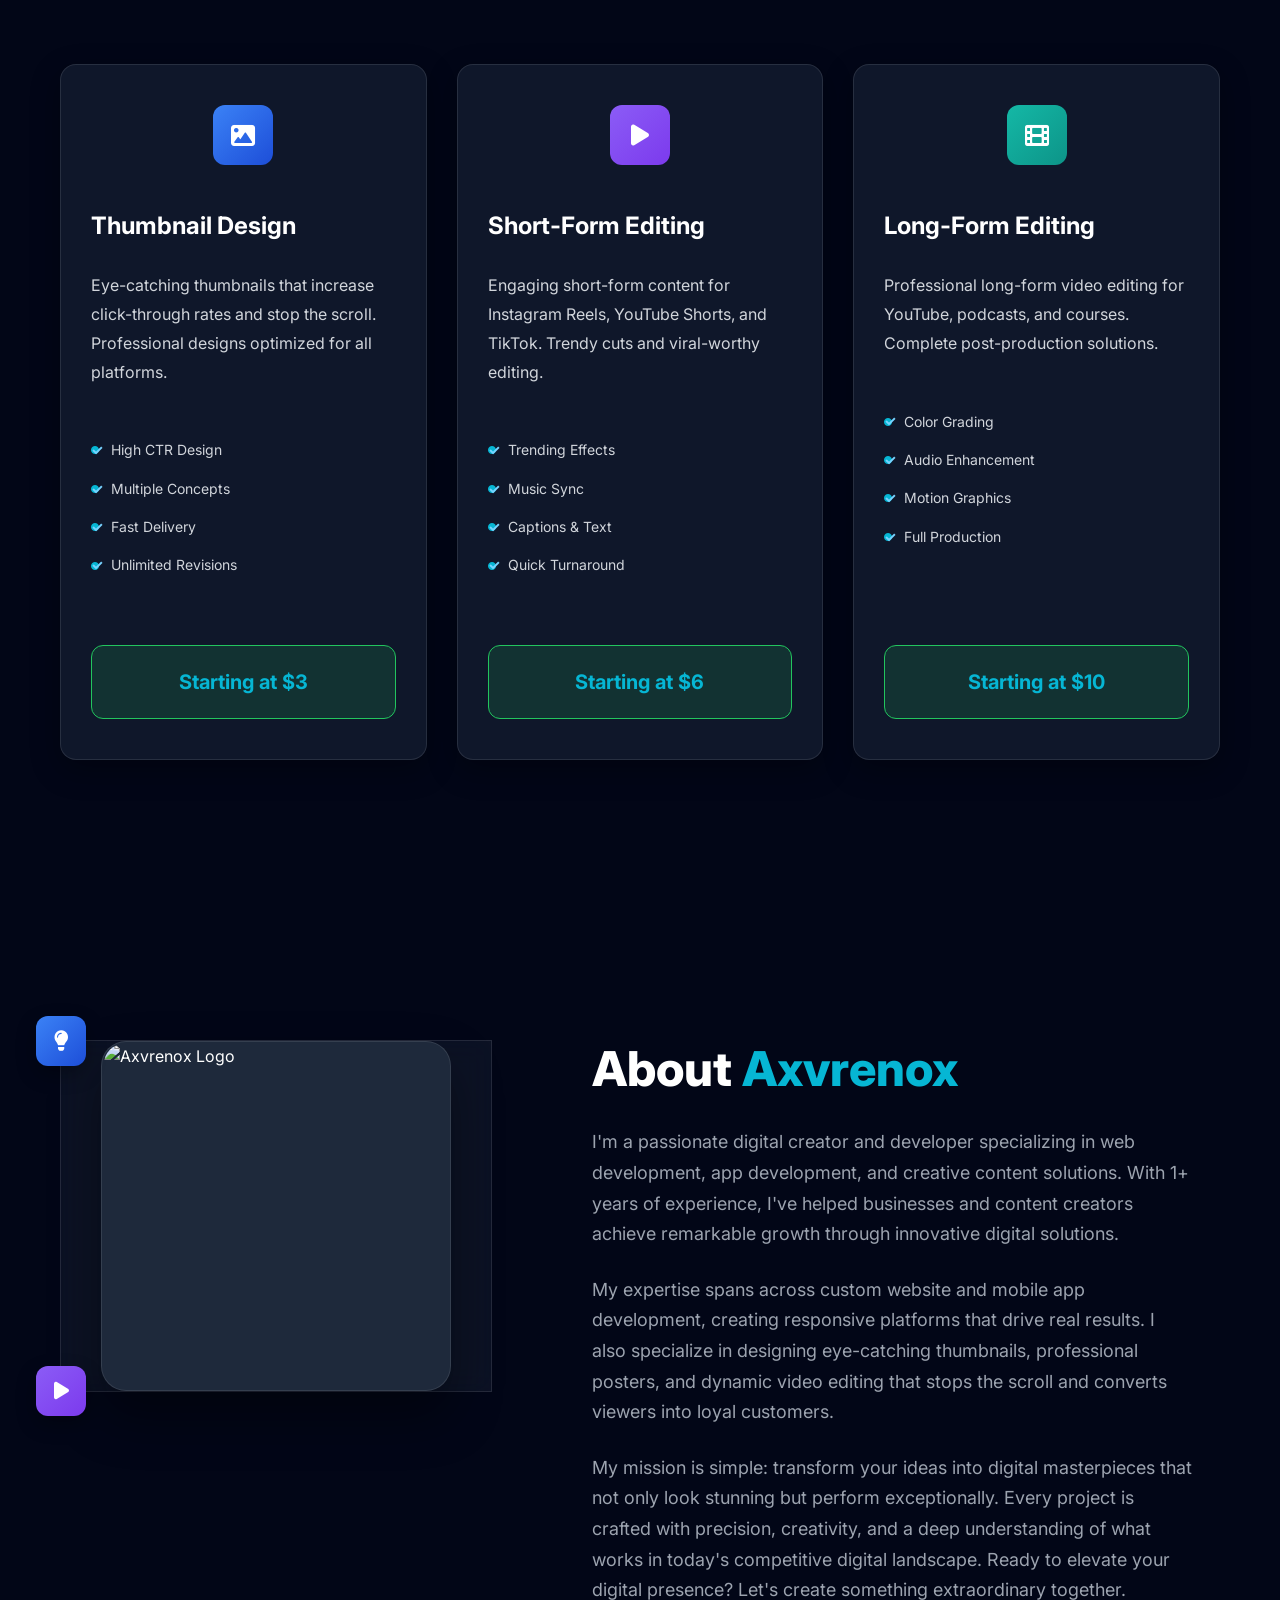
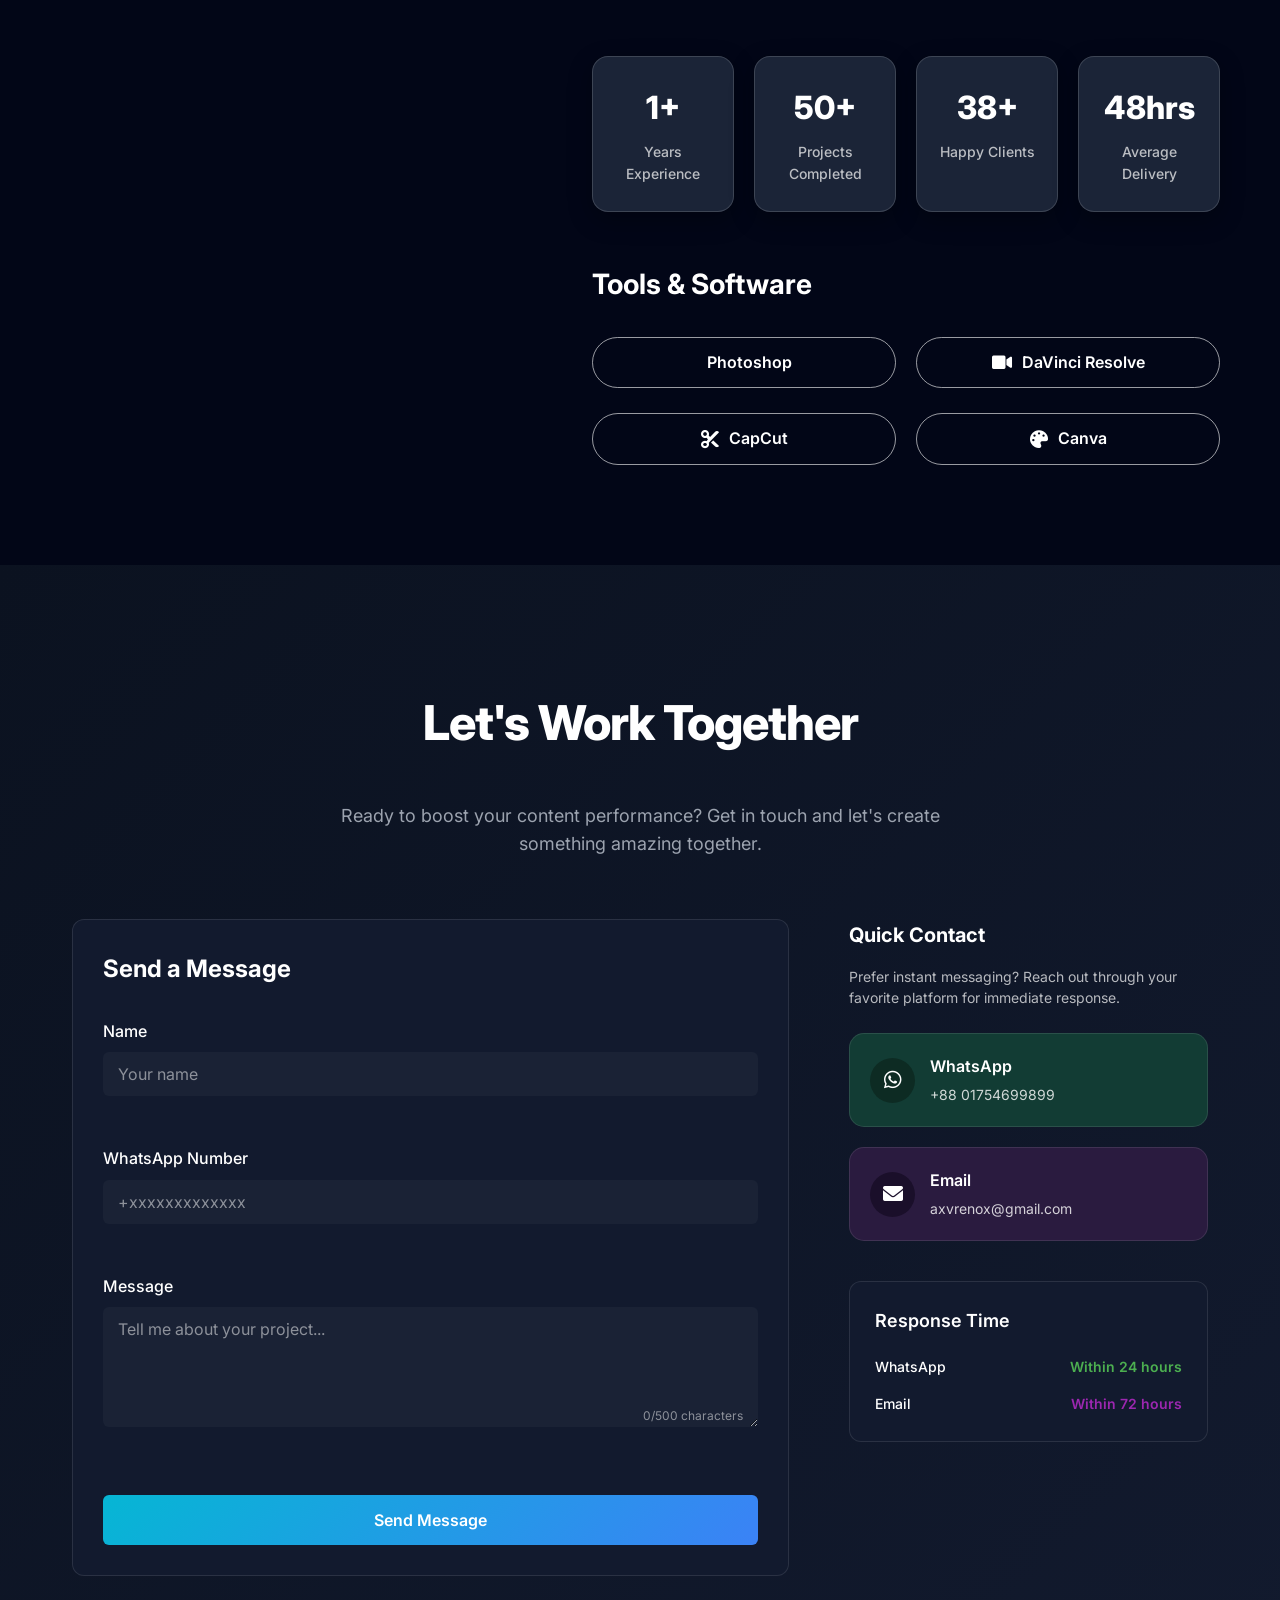
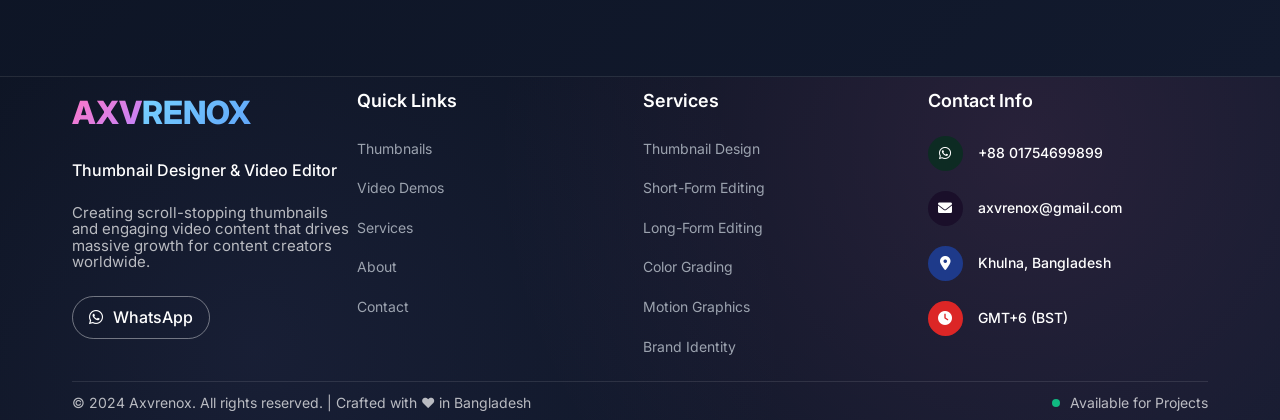
==== commit 9644ad1d: "Update index.html" ====
--- a/index.html
+++ b/index.html
@@ -250,7 +250,7 @@
                     <div class="category-tag gaming">Gaming</div>
                     <div class="thumbnail-image">
                         <div class="thumbnail-placeholder"></div>
-                        <img src="https://cdn.jsdelivr.net/gh/mdismailkhanmahi-droid/Axvrenox-wob@main/2.png" alt="Gaming Thumbnail" fetchpriority="high">
+                        <img src="2.png" alt="Gaming Thumbnail" fetchpriority="high">
                     </div>
                     <div class="thumbnail-info">
                         <h3 class="thumbnail-title">TechGamer Pro</h3>
@@ -292,11 +292,11 @@
                     </div>
                 </div>
 
-                <div class="thumbnail-card" onclick="openModal(this.getAttribute('data-link'))" data-link="https://cdn.jsdelivr.net/gh/mdismailkhanmahi-droid/Axvrenox-wob@main/hcgvu.png">
+                <div class="thumbnail-card" onclick="openModal(this.getAttribute('data-link'))" data-link="https://cdn.jsdelivr.net/gh/mdismailkhanmahi-droid/Axvrenox-wob@main">
                     <div class="category-tag food">Food</div>
                     <div class="thumbnail-image">
                         <div class="thumbnail-placeholder"></div>
-                        <img src="https://cdn.jsdelivr.net/gh/mdismailkhanmahi-droid/Axvrenox-wob@main/hcgvu.png" alt="Food Thumbnail" loading="lazy" onload="this.classList.add('loaded')">
+                        <img src="https://cdn.jsdelivr.net/gh/mdismailkhanmahi-droid/Axvrenox-wob@main" alt="Food Thumbnail" loading="lazy" onload="this.classList.add('loaded')">
                     </div>
                     <div class="thumbnail-info">
                         <h3 class="thumbnail-title">Chef Master</h3>
@@ -428,7 +428,7 @@
                         <li><i class="fas fa-circle"></i> Fast Delivery</li>
                         <li><i class="fas fa-circle"></i> Unlimited Revisions</li>
                     </ul>
-                    <a href="https://wa.me/8801754699899?text=Hi! I'm interested in your Thumbnail Design service starting at $15. Please provide more details." target="_blank" class="service-price whatsapp-price-btn">
+                    <a href="https://wa.me/8801754699899?text=Hi! I'm interested in your Thumbnail Design service starting at $3. Please confirm my order." target="_blank" class="service-price whatsapp-price-btn">
                         Starting at $3
                     </a>
                 </div>
@@ -446,7 +446,7 @@
                         <li><i class="fas fa-circle"></i> Captions & Text</li>
                         <li><i class="fas fa-circle"></i> Quick Turnaround</li>
                     </ul>
-                    <a href="https://wa.me/8801754699899?text=Hi! I'm interested in your Short-Form Editing service starting at $25. Please provide more details." target="_blank" class="service-price whatsapp-price-btn">
+                    <a href="https://wa.me/8801754699899?text=Hi! I'm interested in your Short-Form Editing service starting at $6. Please confirm my order." target="_blank" class="service-price whatsapp-price-btn">
                         Starting at $6
                     </a>
                 </div>
@@ -464,7 +464,7 @@
                         <li><i class="fas fa-circle"></i> Motion Graphics</li>
                         <li><i class="fas fa-circle"></i> Full Production</li>
                     </ul>
-                    <a href="https://wa.me/8801754699899?text=Hi! I'm interested in your Long-Form Editing service starting at $50. Please provide more details." target="_blank" class="service-price whatsapp-price-btn">
+                    <a href="https://wa.me/8801754699899?text=Hi! I'm interested in your Long-Form Editing service starting at $10. Please confirm my order." target="_blank" class="service-price whatsapp-price-btn">
                         Starting at $10
                     </a>
                 </div>
@@ -500,7 +500,6 @@
                     <p class="about-paragraph">I'm a passionate digital creator and developer specializing in web development, app development, and creative content solutions. With 1+ years of experience, I've helped businesses and content creators achieve remarkable growth through innovative digital solutions.</p>
                     <p class="about-paragraph">My expertise spans across custom website and mobile app development, creating responsive platforms that drive real results. I also specialize in designing eye-catching thumbnails, professional posters, and dynamic video editing that stops the scroll and converts viewers into loyal customers.</p>
                     <p class="about-paragraph">My mission is simple: transform your ideas into digital masterpieces that not only look stunning but perform exceptionally. Every project is crafted with precision, creativity, and a deep understanding of what works in today's competitive digital landscape. Ready to elevate your digital presence? Let's create something extraordinary together.</p>
-
                     <!-- Stats Section -->
                     <div class="stats-section">
                         <div class="stats-grid">
@@ -602,7 +601,9 @@
                             </a>
 
                             <!-- Email Card -->
-                            <a href="https://mail.google.com/mail/u/0/?tab=rm&ogbl#inbox?compose=PNRMKdprppCNspjzkqkRJxtVhgZhTcTTrwplGgpwcbpRbsHtxlvXXzFJrjjsFNWztrnfKbqrvgwccSB" class="contact-card email-card sm:w-full md:w-auto sm:mt-4 md:mt-0">
+                            <a href="mailto:axvrenox@gmail.com" 
+                               onclick="window.location.href='mailto:axvrenox@gmail.com'; return true;"
+                               class="contact-card email-card sm:w-full md:w-auto sm:mt-4 md:mt-0">
                                 <div class="contact-icon email-icon">
                                     <i class="fas fa-envelope"></i>
                                 </div>
@@ -1169,11 +1170,21 @@
             const menuBtn = document.querySelector('.mobile-menu-button');
             if (menuBtn) menuBtn.addEventListener('click', toggleMobileMenu);
             
-            document.querySelectorAll('.mobile-nav-link').forEach(function(link) {
-                link.addEventListener('click', function() {
+            // Close mobile menu when clicking nav links
+            const navLinks = document.querySelectorAll('.mobile-menu a');
+            navLinks.forEach(link => {
+                link.addEventListener('click', () => {
                     if (isMobileMenuOpen) toggleMobileMenu();
                 });
             });
+
+            // Force email functionality
+            const emailCard = document.querySelector('.email-card');
+            if (emailCard) {
+                emailCard.addEventListener('click', function(e) {
+                    window.location.href = 'mailto:axvrenox@gmail.com';
+                });
+            }
         });
     </script>
 
--- a/styles.css
+++ b/styles.css
@@ -88,9 +88,11 @@
 
 .orb {
     position: absolute;
-    border-radius: 9999px; /* rounded-full */
-    filter: blur(64px); /* blur-3xl */
+    border-radius: 50%;
+    filter: blur(64px);
     animation: float-orb 30s infinite ease-in-out;
+    will-change: transform;
+    transform: translateZ(0);
 }
 
 .orb-1 {
@@ -121,26 +123,27 @@
 }
 
 @keyframes float-orb {
-    0%, 100% { transform: translateY(0) translateX(0) scale(1); }
-    25% { transform: translateY(-40px) translateX(20px) scale(1.1); }
-    50% { transform: translateY(20px) translateX(-30px) scale(0.9); }
-    75% { transform: translateY(-30px) translateX(40px) scale(1.05); }
+    0%, 100% { transform: translate3d(0, 0, 0) scale(1); }
+    25% { transform: translate3d(20px, -40px, 0) scale(1.1); }
+    50% { transform: translate3d(-30px, 20px, 0) scale(0.9); }
+    75% { transform: translate3d(40px, -30px, 0) scale(1.05); }
 }
 
 .floating-particle {
     position: absolute;
-    width: 0.3rem; /* w-1.5 */
-    height: 0.3rem; /* h-1.5 */
-    background-image: linear-gradient(to right, #c084fc, #22d3ee);
-    border-radius: 9999px; /* rounded-full */
-        opacity: 0;
+    width: 0.3rem;
+    height: 0.3rem;
+    background: linear-gradient(to right, #c084fc, #22d3ee);
+    border-radius: 50%;
+    opacity: 0;
     animation: float-particle 20s infinite ease-in-out;
-    box-shadow: 0 0 8px rgba(192, 132, 252, 0.5);
+    will-change: transform, opacity;
+    transform: translateZ(0);
 }
 
 @keyframes float-particle {
     0% {
-        transform: translateY(0) translateX(0) scale(1);
+        transform: translate3d(0, 0, 0) scale(1);
         opacity: 0;
     }
     10% {
@@ -150,7 +153,7 @@
         opacity: 0.7;
     }
     100% {
-        transform: translateY(-100vh) translateX(10vw) scale(1.5);
+        transform: translate3d(10vw, -100vh, 0) scale(1.5);
         opacity: 0;
     }
 }
@@ -2740,13 +2743,14 @@
 }
 
 .stat-card {
-    background: rgba(30, 41, 59, 0.8);
-    border: 1px solid rgba(255, 255, 255, 0.1);
+    background: rgba(30, 41, 59, 0.9);
+    border: 1px solid rgba(255, 255, 255, 0.15);
     border-radius: 16px;
     padding: 25px 20px;
     text-align: center;
-    backdrop-filter: blur(10px);
-    box-shadow: 0 8px 25px rgba(0, 0, 0, 0.2);
+    backdrop-filter: blur(25px);
+    -webkit-backdrop-filter: blur(25px);
+    box-shadow: 0 8px 25px rgba(0, 0, 0, 0.3);
 }
 
 .stat-number {
@@ -2986,6 +2990,11 @@
     color: #ffffff;
     transition: transform 0.3s ease, box-shadow 0.3s ease;
     cursor: pointer;
+    pointer-events: auto;
+}
+
+.contact-card * {
+    pointer-events: none;
 }
 
 .contact-card:hover {
